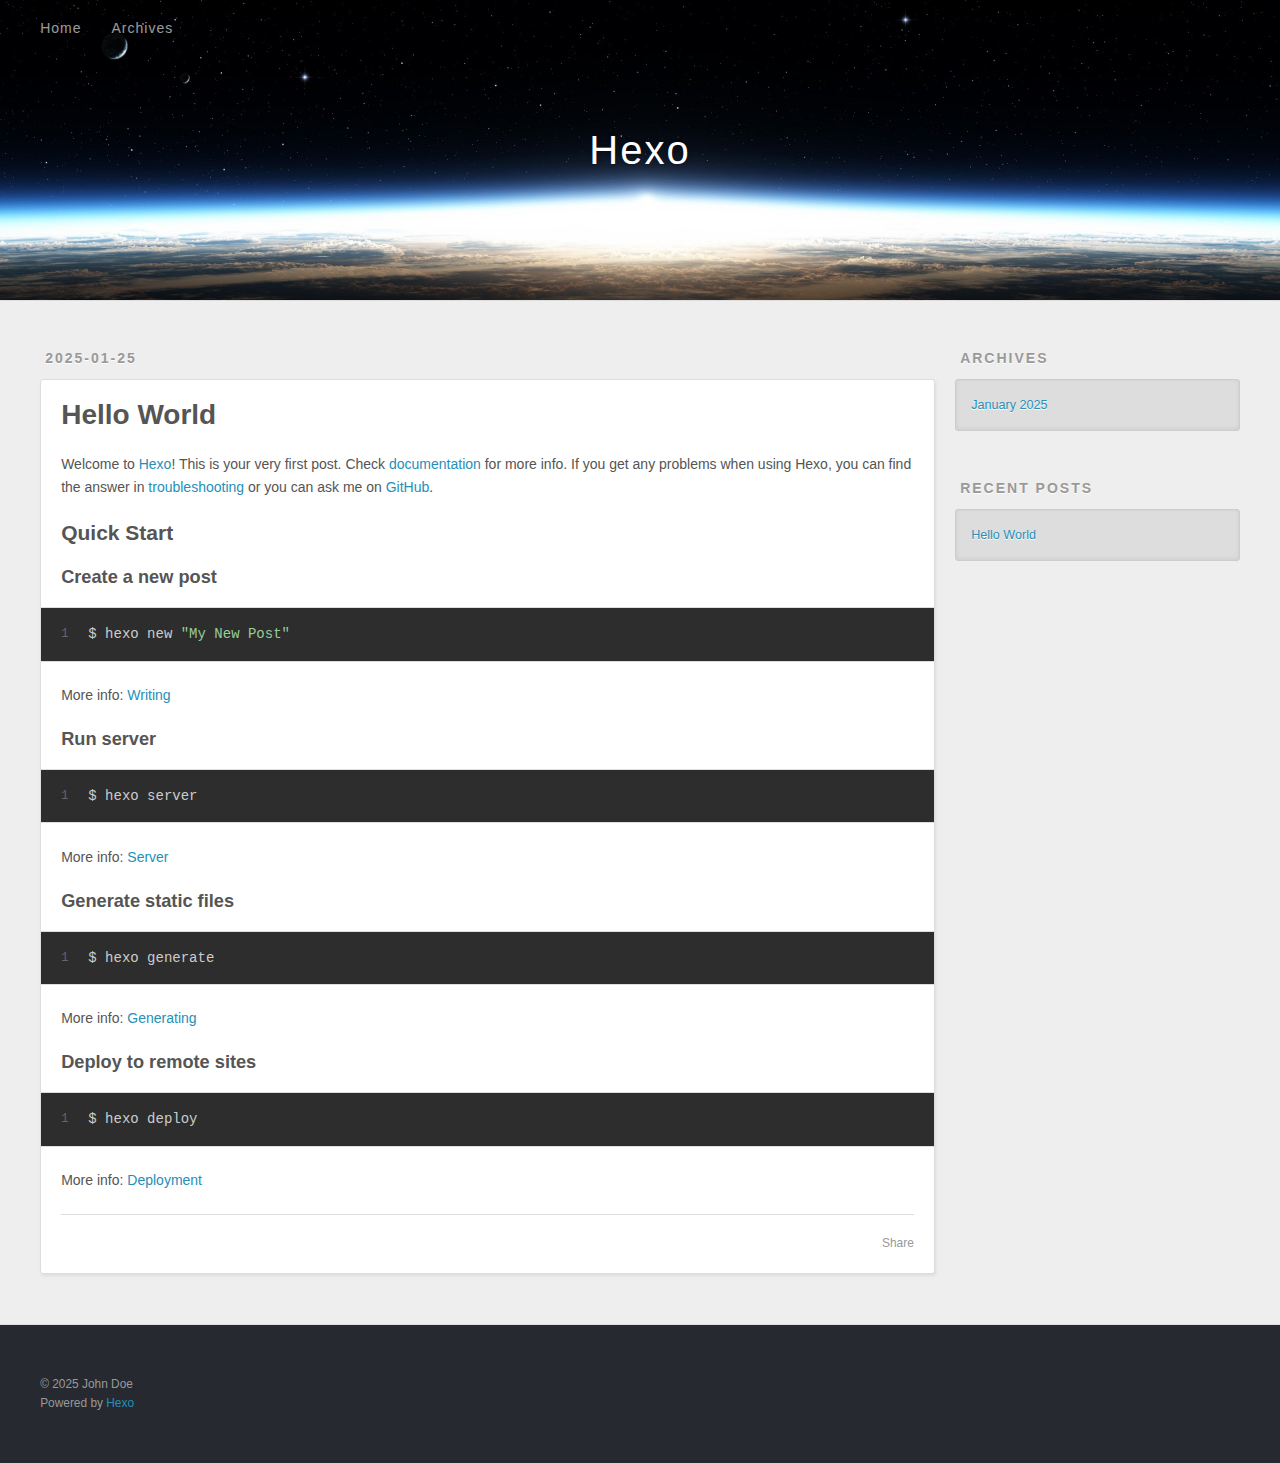
==== index.html @ b85d3a8d "Site updated: 2025-01-25 17:37:20" ====
<!DOCTYPE html>
<html>
<head>
  <meta charset="utf-8">
  
  
  <title>Hexo</title>
  <meta name="viewport" content="width=device-width, initial-scale=1, shrink-to-fit=no">
  <meta property="og:type" content="website">
<meta property="og:title" content="Hexo">
<meta property="og:url" content="http://example.com/index.html">
<meta property="og:site_name" content="Hexo">
<meta property="og:locale" content="en_US">
<meta property="article:author" content="John Doe">
<meta name="twitter:card" content="summary">
  
    <link rel="alternate" href="/atom.xml" title="Hexo" type="application/atom+xml">
  
  
    <link rel="shortcut icon" href="/favicon.png">
  
  
  
<link rel="stylesheet" href="/css/style.css">

  
    
<link rel="stylesheet" href="/fancybox/jquery.fancybox.min.css">

  
  
<meta name="generator" content="Hexo 7.3.0"></head>

<body>
  <div id="container">
    <div id="wrap">
      <header id="header">
  <div id="banner"></div>
  <div id="header-outer" class="outer">
    <div id="header-title" class="inner">
      <h1 id="logo-wrap">
        <a href="/" id="logo">Hexo</a>
      </h1>
      
    </div>
    <div id="header-inner" class="inner">
      <nav id="main-nav">
        <a id="main-nav-toggle" class="nav-icon"><span class="fa fa-bars"></span></a>
        
          <a class="main-nav-link" href="/">Home</a>
        
          <a class="main-nav-link" href="/archives">Archives</a>
        
      </nav>
      <nav id="sub-nav">
        
        
          <a class="nav-icon" href="/atom.xml" title="RSS Feed"><span class="fa fa-rss"></span></a>
        
        <a class="nav-icon nav-search-btn" title="Search"><span class="fa fa-search"></span></a>
      </nav>
      <div id="search-form-wrap">
        <form action="//google.com/search" method="get" accept-charset="UTF-8" class="search-form"><input type="search" name="q" class="search-form-input" placeholder="Search"><button type="submit" class="search-form-submit">&#xF002;</button><input type="hidden" name="sitesearch" value="http://example.com"></form>
      </div>
    </div>
  </div>
</header>

      <div class="outer">
        <section id="main">
  
    <article id="post-hello-world" class="h-entry article article-type-post" itemprop="blogPost" itemscope itemtype="https://schema.org/BlogPosting">
  <div class="article-meta">
    <a href="/2025/01/25/hello-world/" class="article-date">
  <time class="dt-published" datetime="2025-01-25T09:26:03.489Z" itemprop="datePublished">2025-01-25</time>
</a>
    
  </div>
  <div class="article-inner">
    
    
      <header class="article-header">
        
  
    <h1 itemprop="name">
      <a class="p-name article-title" href="/2025/01/25/hello-world/">Hello World</a>
    </h1>
  

      </header>
    
    <div class="e-content article-entry" itemprop="articleBody">
      
        <p>Welcome to <a target="_blank" rel="noopener" href="https://hexo.io/">Hexo</a>! This is your very first post. Check <a target="_blank" rel="noopener" href="https://hexo.io/docs/">documentation</a> for more info. If you get any problems when using Hexo, you can find the answer in <a target="_blank" rel="noopener" href="https://hexo.io/docs/troubleshooting.html">troubleshooting</a> or you can ask me on <a target="_blank" rel="noopener" href="https://github.com/hexojs/hexo/issues">GitHub</a>.</p>
<h2 id="Quick-Start"><a href="#Quick-Start" class="headerlink" title="Quick Start"></a>Quick Start</h2><h3 id="Create-a-new-post"><a href="#Create-a-new-post" class="headerlink" title="Create a new post"></a>Create a new post</h3><figure class="highlight bash"><table><tr><td class="gutter"><pre><span class="line">1</span><br></pre></td><td class="code"><pre><span class="line">$ hexo new <span class="string">&quot;My New Post&quot;</span></span><br></pre></td></tr></table></figure>

<p>More info: <a target="_blank" rel="noopener" href="https://hexo.io/docs/writing.html">Writing</a></p>
<h3 id="Run-server"><a href="#Run-server" class="headerlink" title="Run server"></a>Run server</h3><figure class="highlight bash"><table><tr><td class="gutter"><pre><span class="line">1</span><br></pre></td><td class="code"><pre><span class="line">$ hexo server</span><br></pre></td></tr></table></figure>

<p>More info: <a target="_blank" rel="noopener" href="https://hexo.io/docs/server.html">Server</a></p>
<h3 id="Generate-static-files"><a href="#Generate-static-files" class="headerlink" title="Generate static files"></a>Generate static files</h3><figure class="highlight bash"><table><tr><td class="gutter"><pre><span class="line">1</span><br></pre></td><td class="code"><pre><span class="line">$ hexo generate</span><br></pre></td></tr></table></figure>

<p>More info: <a target="_blank" rel="noopener" href="https://hexo.io/docs/generating.html">Generating</a></p>
<h3 id="Deploy-to-remote-sites"><a href="#Deploy-to-remote-sites" class="headerlink" title="Deploy to remote sites"></a>Deploy to remote sites</h3><figure class="highlight bash"><table><tr><td class="gutter"><pre><span class="line">1</span><br></pre></td><td class="code"><pre><span class="line">$ hexo deploy</span><br></pre></td></tr></table></figure>

<p>More info: <a target="_blank" rel="noopener" href="https://hexo.io/docs/one-command-deployment.html">Deployment</a></p>

      
    </div>
    <footer class="article-footer">
      <a data-url="http://example.com/2025/01/25/hello-world/" data-id="cm6bzyht40000igtt6a7l1m07" data-title="Hello World" class="article-share-link"><span class="fa fa-share">Share</span></a>
      
      
      
    </footer>
  </div>
  
</article>



  


</section>
        
          <aside id="sidebar">
  
    

  
    

  
    
  
    
  <div class="widget-wrap">
    <h3 class="widget-title">Archives</h3>
    <div class="widget">
      <ul class="archive-list"><li class="archive-list-item"><a class="archive-list-link" href="/archives/2025/01/">January 2025</a></li></ul>
    </div>
  </div>


  
    
  <div class="widget-wrap">
    <h3 class="widget-title">Recent Posts</h3>
    <div class="widget">
      <ul>
        
          <li>
            <a href="/2025/01/25/hello-world/">Hello World</a>
          </li>
        
      </ul>
    </div>
  </div>

  
</aside>
        
      </div>
      <footer id="footer">
  
  <div class="outer">
    <div id="footer-info" class="inner">
      
      &copy; 2025 John Doe<br>
      Powered by <a href="https://hexo.io/" target="_blank">Hexo</a>
    </div>
  </div>
</footer>

    </div>
    <nav id="mobile-nav">
  
    <a href="/" class="mobile-nav-link">Home</a>
  
    <a href="/archives" class="mobile-nav-link">Archives</a>
  
</nav>
    


<script src="/js/jquery-3.6.4.min.js"></script>



  
<script src="/fancybox/jquery.fancybox.min.js"></script>




<script src="/js/script.js"></script>





  </div>
</body>
</html>
---- css/style.css ----
body {
  width: 100%;
}
body:before,
body:after {
  content: "";
  display: table;
}
body:after {
  clear: both;
}
html,
body,
div,
span,
applet,
object,
iframe,
h1,
h2,
h3,
h4,
h5,
h6,
p,
blockquote,
pre,
a,
abbr,
acronym,
address,
big,
cite,
code,
del,
dfn,
em,
img,
ins,
kbd,
q,
s,
samp,
small,
strike,
strong,
sub,
sup,
tt,
var,
dl,
dt,
dd,
ol,
ul,
li,
fieldset,
form,
label,
legend,
table,
caption,
tbody,
tfoot,
thead,
tr,
th,
td {
  margin: 0;
  padding: 0;
  border: 0;
  outline: 0;
  font-weight: inherit;
  font-style: inherit;
  font-family: inherit;
  font-size: 100%;
  vertical-align: baseline;
}
body {
  line-height: 1;
  color: #000;
  background: #fff;
}
ol,
ul {
  list-style: none;
}
table {
  border-collapse: separate;
  border-spacing: 0;
  vertical-align: middle;
}
caption,
th,
td {
  text-align: left;
  font-weight: normal;
  vertical-align: middle;
}
a img {
  border: none;
}
input,
button {
  margin: 0;
  padding: 0;
}
input::-moz-focus-inner,
button::-moz-focus-inner {
  border: 0;
  padding: 0;
}
html,
body,
#container {
  height: 100%;
}
body {
  background: #eee;
  font: 14px -apple-system, BlinkMacSystemFont, "Segoe UI", "Roboto", "Oxygen", "Ubuntu", "Cantarell", "Fira Sans", "Droid Sans", "Helvetica Neue", sans-serif;
  -webkit-text-size-adjust: 100%;
}
.outer {
  max-width: 1220px;
  margin: 0 auto;
  padding: 0 20px;
}
.outer:before,
.outer:after {
  content: "";
  display: table;
}
.outer:after {
  clear: both;
}
.inner {
  display: inline;
  float: left;
  width: 98.33333333333333%;
  margin: 0 0.833333333333333%;
}
.left,
.alignleft {
  float: left;
}
.right,
.alignright {
  float: right;
}
.clear {
  clear: both;
}
#container {
  position: relative;
}
.mobile-nav-on {
  overflow: hidden;
}
#wrap {
  height: 100%;
  width: 100%;
  position: absolute;
  top: 0;
  left: 0;
  -webkit-transition: 0.2s ease-out;
  -moz-transition: 0.2s ease-out;
  -ms-transition: 0.2s ease-out;
  transition: 0.2s ease-out;
  z-index: 1;
  background: #eee;
}
.mobile-nav-on #wrap {
  left: 280px;
}
@media screen and (min-width: 768px) {
  #main {
    display: inline;
    float: left;
    width: 73.33333333333333%;
    margin: 0 0.833333333333333%;
  }
}
.article-date,
.article-category-link,
.archive-year,
.widget-title {
  text-decoration: none;
  text-transform: uppercase;
  letter-spacing: 2px;
  color: #999;
  margin-bottom: 1em;
  margin-left: 5px;
  line-height: 1em;
  text-shadow: 0 1px #fff;
  font-weight: bold;
}
.article-inner,
.archive-article-inner {
  background: #fff;
  -webkit-box-shadow: 1px 2px 3px #ddd;
  box-shadow: 1px 2px 3px #ddd;
  border: 1px solid #ddd;
  border-radius: 3px;
}
.article-entry h1,
.widget h1 {
  font-size: 2em;
}
.article-entry h2,
.widget h2 {
  font-size: 1.5em;
}
.article-entry h3,
.widget h3 {
  font-size: 1.3em;
}
.article-entry h4,
.widget h4 {
  font-size: 1.2em;
}
.article-entry h5,
.widget h5 {
  font-size: 1em;
}
.article-entry h6,
.widget h6 {
  font-size: 1em;
  color: #999;
}
.article-entry hr,
.widget hr {
  border: 1px dashed #ddd;
}
.article-entry strong,
.widget strong {
  font-weight: bold;
}
.article-entry em,
.widget em,
.article-entry cite,
.widget cite {
  font-style: italic;
}
.article-entry sup,
.widget sup,
.article-entry sub,
.widget sub {
  font-size: 0.75em;
  line-height: 0;
  position: relative;
  vertical-align: baseline;
}
.article-entry sup,
.widget sup {
  top: -0.5em;
}
.article-entry sub,
.widget sub {
  bottom: -0.2em;
}
.article-entry small,
.widget small {
  font-size: 0.85em;
}
.article-entry acronym,
.widget acronym,
.article-entry abbr,
.widget abbr {
  border-bottom: 1px dotted;
}
.article-entry ul,
.widget ul,
.article-entry ol,
.widget ol,
.article-entry dl,
.widget dl {
  margin: 0 20px;
  line-height: 1.6em;
}
.article-entry ul ul,
.widget ul ul,
.article-entry ol ul,
.widget ol ul,
.article-entry ul ol,
.widget ul ol,
.article-entry ol ol,
.widget ol ol {
  margin-top: 0;
  margin-bottom: 0;
}
.article-entry ul,
.widget ul {
  list-style: disc;
}
.article-entry ol,
.widget ol {
  list-style: decimal;
}
.article-entry dt,
.widget dt {
  font-weight: bold;
}
#header {
  height: 300px;
  position: relative;
  border-bottom: 1px solid #ddd;
}
#header:before,
#header:after {
  content: "";
  position: absolute;
  left: 0;
  right: 0;
  height: 40px;
}
#header:before {
  top: 0;
  background: -webkit-linear-gradient(rgba(0,0,0,0.2), transparent);
  background: -moz-linear-gradient(rgba(0,0,0,0.2), transparent);
  background: -ms-linear-gradient(rgba(0,0,0,0.2), transparent);
  background: linear-gradient(rgba(0,0,0,0.2), transparent);
}
#header:after {
  bottom: 0;
  background: -webkit-linear-gradient(transparent, rgba(0,0,0,0.2));
  background: -moz-linear-gradient(transparent, rgba(0,0,0,0.2));
  background: -ms-linear-gradient(transparent, rgba(0,0,0,0.2));
  background: linear-gradient(transparent, rgba(0,0,0,0.2));
}
#header-outer {
  height: 100%;
  position: relative;
}
#header-inner {
  position: relative;
  overflow: hidden;
}
#banner {
  position: absolute;
  top: 0;
  left: 0;
  width: 100%;
  height: 100%;
  background: url("images/banner.jpg") center #000;
  background-size: cover;
  z-index: -1;
}
#header-title {
  text-align: center;
  height: 40px;
  position: absolute;
  top: 50%;
  left: 0;
  margin-top: -20px;
}
#logo,
#subtitle {
  text-decoration: none;
  color: #fff;
  font-weight: 300;
  text-shadow: 0 1px 4px rgba(0,0,0,0.3);
}
#logo {
  font-size: 40px;
  line-height: 40px;
  letter-spacing: 2px;
}
#subtitle {
  font-size: 16px;
  line-height: 16px;
  letter-spacing: 1px;
}
#subtitle-wrap {
  margin-top: 16px;
}
#main-nav {
  float: left;
  margin-left: -15px;
}
.nav-icon,
.main-nav-link {
  float: left;
  color: #fff;
  opacity: 0.6;
  text-decoration: none;
  text-shadow: 0 1px rgba(0,0,0,0.2);
  -webkit-transition: opacity 0.2s;
  -moz-transition: opacity 0.2s;
  -ms-transition: opacity 0.2s;
  transition: opacity 0.2s;
  display: block;
  padding: 20px 15px;
}
.nav-icon:hover,
.main-nav-link:hover {
  opacity: 1;
}
.nav-icon {
  text-align: center;
  font-size: 14px;
  width: 14px;
  height: 14px;
  padding: 20px 15px;
  position: relative;
  cursor: pointer;
}
.main-nav-link {
  font-weight: 300;
  letter-spacing: 1px;
}
@media screen and (max-width: 479px) {
  .main-nav-link {
    display: none;
  }
}
#main-nav-toggle {
  display: none;
}
@media screen and (max-width: 479px) {
  #main-nav-toggle {
    display: block;
  }
}
#sub-nav {
  float: right;
  margin-right: -15px;
}
#search-form-wrap {
  position: absolute;
  top: 15px;
  width: 150px;
  height: 30px;
  right: -150px;
  opacity: 0;
  -webkit-transition: 0.2s ease-out;
  -moz-transition: 0.2s ease-out;
  -ms-transition: 0.2s ease-out;
  transition: 0.2s ease-out;
}
#search-form-wrap.on {
  opacity: 1;
  right: 0;
}
@media screen and (max-width: 479px) {
  #search-form-wrap {
    width: 100%;
    right: -100%;
  }
}
.search-form {
  position: absolute;
  top: 0;
  left: 0;
  right: 0;
  background: #fff;
  padding: 5px 15px;
  border-radius: 15px;
  -webkit-box-shadow: 0 0 10px rgba(0,0,0,0.3);
  box-shadow: 0 0 10px rgba(0,0,0,0.3);
}
.search-form-input {
  border: none;
  background: none;
  color: #555;
  width: 100%;
  font: 13px -apple-system, BlinkMacSystemFont, "Segoe UI", "Roboto", "Oxygen", "Ubuntu", "Cantarell", "Fira Sans", "Droid Sans", "Helvetica Neue", sans-serif;
  outline: none;
}
.search-form-input::-webkit-search-results-decoration,
.search-form-input::-webkit-search-cancel-button {
  -webkit-appearance: none;
}
.search-form-submit {
  position: absolute;
  top: 50%;
  right: 10px;
  margin-top: -7px;
  font: 13px ForkAwesome;
  border: none;
  background: none;
  color: #bbb;
  cursor: pointer;
}
.search-form-submit:hover,
.search-form-submit:focus {
  color: #777;
}
.article {
  margin: 50px 0;
}
.article-inner {
  overflow: hidden;
}
.article-meta:before,
.article-meta:after {
  content: "";
  display: table;
}
.article-meta:after {
  clear: both;
}
.article-date {
  float: left;
}
.article-category {
  float: left;
  line-height: 1em;
  color: #ccc;
  text-shadow: 0 1px #fff;
  margin-left: 8px;
}
.article-category:before {
  content: "\2022";
}
.article-category-link {
  margin: 0 12px 1em;
}
.article-header {
  padding: 20px 20px 0;
}
.article-title {
  text-decoration: none;
  font-size: 2em;
  font-weight: bold;
  color: #555;
  line-height: 1.1em;
  -webkit-transition: color 0.2s;
  -moz-transition: color 0.2s;
  -ms-transition: color 0.2s;
  transition: color 0.2s;
}
a.article-title:hover {
  color: #258fb8;
}
.article-entry {
  color: #555;
  padding: 0 20px;
}
.article-entry:before,
.article-entry:after {
  content: "";
  display: table;
}
.article-entry:after {
  clear: both;
}
.article-entry p,
.article-entry table {
  line-height: 1.6em;
  margin: 1.6em 0;
}
.article-entry h1,
.article-entry h2,
.article-entry h3,
.article-entry h4,
.article-entry h5,
.article-entry h6 {
  font-weight: bold;
}
.article-entry h1,
.article-entry h2,
.article-entry h3,
.article-entry h4,
.article-entry h5,
.article-entry h6 {
  line-height: 1.1em;
  margin: 1.1em 0;
}
.article-entry a {
  color: #258fb8;
  text-decoration: none;
}
.article-entry a:hover {
  text-decoration: underline;
}
.article-entry ul,
.article-entry ol,
.article-entry dl {
  margin-top: 1.6em;
  margin-bottom: 1.6em;
}
.article-entry img,
.article-entry video {
  max-width: 100%;
  height: auto;
  display: block;
  margin: auto;
}
.article-entry iframe {
  border: none;
}
.article-entry table {
  width: 100%;
  border-collapse: collapse;
  border-spacing: 0;
}
.article-entry th {
  font-weight: bold;
  border-bottom: 3px solid #ddd;
  padding-bottom: 0.5em;
}
.article-entry td {
  border-bottom: 1px solid #ddd;
  padding: 10px 0;
}
.article-entry blockquote {
  font-family: Georgia, "Times New Roman", serif;
  margin: 1.6em 20px;
  text-align: center;
}
.article-entry blockquote footer {
  font-size: 14px;
  margin: 1.6em 0;
  font-family: -apple-system, BlinkMacSystemFont, "Segoe UI", "Roboto", "Oxygen", "Ubuntu", "Cantarell", "Fira Sans", "Droid Sans", "Helvetica Neue", sans-serif;
}
.article-entry blockquote footer cite:before {
  content: "—";
  padding: 0 0.5em;
}
.article-entry .pullquote {
  text-align: left;
  width: 45%;
  margin: 0;
}
.article-entry .pullquote.left {
  margin-left: 0.5em;
  margin-right: 1em;
}
.article-entry .pullquote.right {
  margin-right: 0.5em;
  margin-left: 1em;
}
.article-entry .caption {
  color: #999;
  display: block;
  font-size: 0.9em;
  margin-top: 0.5em;
  position: relative;
  text-align: center;
}
.article-entry .video-container {
  position: relative;
  padding-top: 56.25%;
  height: 0;
  overflow: hidden;
}
.article-entry .video-container iframe,
.article-entry .video-container object,
.article-entry .video-container embed {
  position: absolute;
  top: 0;
  left: 0;
  width: 100%;
  height: 100%;
  margin-top: 0;
}
.article-more-link a {
  display: inline-block;
  line-height: 1em;
  padding: 6px 15px;
  border-radius: 15px;
  background: #eee;
  color: #999;
  text-shadow: 0 1px #fff;
  text-decoration: none;
}
.article-more-link a:hover {
  background: #258fb8;
  color: #fff;
  text-decoration: none;
  text-shadow: 0 1px #1e7293;
}
.article-footer {
  font-size: 0.85em;
  line-height: 1.6em;
  border-top: 1px solid #ddd;
  padding-top: 1.6em;
  margin: 0 20px 20px;
}
.article-footer:before,
.article-footer:after {
  content: "";
  display: table;
}
.article-footer:after {
  clear: both;
}
.article-footer a {
  color: #999;
  text-decoration: none;
}
.article-footer a:hover {
  color: #555;
}
.article-tag-list-item {
  float: left;
  margin-right: 10px;
}
.article-tag-list-link:before {
  content: "#";
}
.article-comment-link {
  float: right;
}
.article-comment-link:before {
  padding-right: 8px;
}
.article-share-link {
  cursor: pointer;
  float: right;
  margin-left: 20px;
}
.article-share-link:before {
  padding-right: 6px;
}
#article-nav {
  position: relative;
}
#article-nav:before,
#article-nav:after {
  content: "";
  display: table;
}
#article-nav:after {
  clear: both;
}
@media screen and (min-width: 768px) {
  #article-nav {
    margin: 50px 0;
  }
  #article-nav:before {
    width: 8px;
    height: 8px;
    position: absolute;
    top: 50%;
    left: 50%;
    margin-top: -4px;
    margin-left: -4px;
    content: "";
    border-radius: 50%;
    background: #ddd;
    -webkit-box-shadow: 0 1px 2px #fff;
    box-shadow: 0 1px 2px #fff;
  }
}
.article-nav-link-wrap {
  text-decoration: none;
  text-shadow: 0 1px #fff;
  color: #999;
  -webkit-box-sizing: border-box;
  -moz-box-sizing: border-box;
  box-sizing: border-box;
  margin-top: 50px;
  text-align: center;
  display: block;
}
.article-nav-link-wrap:hover {
  color: #555;
}
@media screen and (min-width: 768px) {
  .article-nav-link-wrap {
    width: 50%;
    margin-top: 0;
  }
}
@media screen and (min-width: 768px) {
  #article-nav-newer {
    float: left;
    text-align: right;
    padding-right: 20px;
  }
}
@media screen and (min-width: 768px) {
  #article-nav-older {
    float: right;
    text-align: left;
    padding-left: 20px;
  }
}
.article-nav-caption {
  text-transform: uppercase;
  letter-spacing: 2px;
  color: #ddd;
  line-height: 1em;
  font-weight: bold;
}
#article-nav-newer .article-nav-caption {
  margin-right: -2px;
}
.article-nav-title {
  font-size: 0.85em;
  line-height: 1.6em;
  margin-top: 0.5em;
}
.article-share-box {
  position: absolute;
  display: none;
  background: #fff;
  -webkit-box-shadow: 1px 2px 10px rgba(0,0,0,0.2);
  box-shadow: 1px 2px 10px rgba(0,0,0,0.2);
  border-radius: 3px;
  margin-left: -145px;
  overflow: hidden;
  z-index: 1;
}
.article-share-box.on {
  display: block;
}
.article-share-input {
  width: 100%;
  background: none;
  -webkit-box-sizing: border-box;
  -moz-box-sizing: border-box;
  box-sizing: border-box;
  font: 14px -apple-system, BlinkMacSystemFont, "Segoe UI", "Roboto", "Oxygen", "Ubuntu", "Cantarell", "Fira Sans", "Droid Sans", "Helvetica Neue", sans-serif;
  padding: 0 15px;
  color: #555;
  outline: none;
  border: 1px solid #ddd;
  border-radius: 3px 3px 0 0;
  height: 36px;
  line-height: 36px;
}
.article-share-links {
  background: #eee;
}
.article-share-links:before,
.article-share-links:after {
  content: "";
  display: table;
}
.article-share-links:after {
  clear: both;
}
.article-share-twitter,
.article-share-facebook,
.article-share-pinterest,
.article-share-linkedin {
  width: 50px;
  height: 36px;
  display: block;
  float: left;
  position: relative;
  color: #999;
  text-shadow: 0 1px #fff;
}
.article-share-twitter:before,
.article-share-facebook:before,
.article-share-pinterest:before,
.article-share-linkedin:before {
  font-size: 20px;
  width: 20px;
  height: 20px;
  position: absolute;
  top: 50%;
  left: 50%;
  margin-top: -10px;
  margin-left: -10px;
  text-align: center;
}
.article-share-twitter:hover,
.article-share-facebook:hover,
.article-share-pinterest:hover,
.article-share-linkedin:hover {
  color: #fff;
}
.article-share-twitter:hover {
  background: #00aced;
  text-shadow: 0 1px #008abe;
}
.article-share-facebook:hover {
  background: #3b5998;
  text-shadow: 0 1px #2f477a;
}
.article-share-pinterest:hover {
  background: #cb2027;
  text-shadow: 0 1px #a21a1f;
}
.article-share-linkedin:hover {
  background: #0077b5;
  text-shadow: 0 1px #005f91;
}
.article-gallery {
  background: #000;
  position: relative;
}
.article-gallery-photos {
  position: relative;
  overflow: hidden;
}
.article-gallery-img {
  display: none;
  max-width: 100%;
}
.article-gallery-img:first-child {
  display: block;
}
.article-gallery-img.loaded {
  position: absolute;
  display: block;
}
.article-gallery-img img {
  display: block;
  max-width: 100%;
  margin: 0 auto;
}
#comments {
  background: #fff;
  -webkit-box-shadow: 1px 2px 3px #ddd;
  box-shadow: 1px 2px 3px #ddd;
  padding: 20px;
  border: 1px solid #ddd;
  border-radius: 3px;
  margin: 50px 0;
}
#comments a {
  color: #258fb8;
}
.archives-wrap {
  margin: 50px 0;
}
.archives:before,
.archives:after {
  content: "";
  display: table;
}
.archives:after {
  clear: both;
}
.archive-year-wrap {
  margin-bottom: 1em;
}
.archives {
  -webkit-column-gap: 10px;
  -moz-column-gap: 10px;
  column-gap: 10px;
}
@media screen and (min-width: 480px) and (max-width: 767px) {
  .archives {
    -webkit-column-count: 2;
    -moz-column-count: 2;
    column-count: 2;
  }
}
@media screen and (min-width: 768px) {
  .archives {
    -webkit-column-count: 3;
    -moz-column-count: 3;
    column-count: 3;
  }
}
.archive-article {
  -webkit-column-break-inside: avoid;
  page-break-inside: avoid;
  overflow: hidden;
  break-inside: avoid-column;
}
.archive-article-inner {
  padding: 10px;
  margin-bottom: 15px;
}
.archive-article-title {
  text-decoration: none;
  font-weight: bold;
  color: #555;
  -webkit-transition: color 0.2s;
  -moz-transition: color 0.2s;
  -ms-transition: color 0.2s;
  transition: color 0.2s;
  line-height: 1.6em;
}
.archive-article-title:hover {
  color: #258fb8;
}
.archive-article-footer {
  margin-top: 1em;
}
.archive-article-date {
  color: #999;
  text-decoration: none;
  font-size: 0.85em;
  line-height: 1em;
  margin-bottom: 0.5em;
  display: block;
}
#page-nav {
  margin: 50px auto;
  background: #fff;
  -webkit-box-shadow: 1px 2px 3px #ddd;
  box-shadow: 1px 2px 3px #ddd;
  border: 1px solid #ddd;
  border-radius: 3px;
  text-align: center;
  color: #999;
  overflow: hidden;
}
#page-nav:before,
#page-nav:after {
  content: "";
  display: table;
}
#page-nav:after {
  clear: both;
}
#page-nav a,
#page-nav span {
  padding: 10px 20px;
  line-height: 1;
  height: 2ex;
}
#page-nav a {
  color: #999;
  text-decoration: none;
}
#page-nav a:hover {
  background: #999;
  color: #fff;
}
#page-nav .prev {
  float: left;
}
#page-nav .next {
  float: right;
}
#page-nav .page-number {
  display: inline-block;
}
@media screen and (max-width: 479px) {
  #page-nav .page-number {
    display: none;
  }
}
#page-nav .current {
  color: #555;
  font-weight: bold;
}
#page-nav .space {
  color: #ddd;
}
#footer {
  background: #262a30;
  padding: 50px 0;
  border-top: 1px solid #ddd;
  color: #999;
}
#footer a {
  color: #258fb8;
  text-decoration: none;
}
#footer a:hover {
  text-decoration: underline;
}
#footer-info {
  line-height: 1.6em;
  font-size: 0.85em;
}
.article-entry pre,
.article-entry .highlight {
  background: #2d2d2d;
  margin: 0 -20px;
  padding: 15px 20px;
  border-style: solid;
  border-color: #ddd;
  border-width: 1px 0;
  overflow: auto;
  color: #ccc;
  line-height: 22.400000000000002px;
}
.article-entry .highlight .gutter pre,
.article-entry .gist .gist-file .gist-data .line-numbers {
  color: #666;
  font-size: 0.85em;
}
.article-entry pre,
.article-entry code {
  font-family: "Source Code Pro", Consolas, Monaco, Menlo, Consolas, monospace;
}
.article-entry code {
  background: #eee;
  text-shadow: 0 1px #fff;
  padding: 0 0.3em;
}
.article-entry pre code {
  background: none;
  text-shadow: none;
  padding: 0;
}
.article-entry .highlight pre {
  border: none;
  margin: 0;
  padding: 0;
}
.article-entry .highlight table {
  margin: 0;
  width: auto;
}
.article-entry .highlight td {
  border: none;
  padding: 0;
}
.article-entry .highlight figcaption {
  font-size: 0.85em;
  color: #999;
  line-height: 1em;
  margin-bottom: 1em;
}
.article-entry .highlight figcaption:before,
.article-entry .highlight figcaption:after {
  content: "";
  display: table;
}
.article-entry .highlight figcaption:after {
  clear: both;
}
.article-entry .highlight figcaption a {
  float: right;
}
.article-entry .highlight .gutter {
  -moz-user-select: none;
  -ms-user-select: none;
  -webkit-user-select: none;
  -webkit-user-select: none;
  -moz-user-select: none;
  -ms-user-select: none;
  user-select: none;
}
.article-entry .highlight .gutter pre {
  text-align: right;
  padding-right: 20px;
}
.article-entry .highlight .line {
  height: 22.400000000000002px;
}
.article-entry .highlight .line.marked {
  background: #515151;
}
.article-entry .gist {
  margin: 0 -20px;
  border-style: solid;
  border-color: #ddd;
  border-width: 1px 0;
  background: #2d2d2d;
  padding: 15px 20px 15px 0;
}
.article-entry .gist .gist-file {
  border: none;
  font-family: "Source Code Pro", Consolas, Monaco, Menlo, Consolas, monospace;
  margin: 0;
}
.article-entry .gist .gist-file .gist-data {
  background: none;
  border: none;
}
.article-entry .gist .gist-file .gist-data .line-numbers {
  background: none;
  border: none;
  padding: 0 20px 0 0;
}
.article-entry .gist .gist-file .gist-data .line-data {
  padding: 0 !important;
}
.article-entry .gist .gist-file .highlight {
  margin: 0;
  padding: 0;
  border: none;
}
.article-entry .gist .gist-file .gist-meta {
  background: #2d2d2d;
  color: #999;
  font: 0.85em -apple-system, BlinkMacSystemFont, "Segoe UI", "Roboto", "Oxygen", "Ubuntu", "Cantarell", "Fira Sans", "Droid Sans", "Helvetica Neue", sans-serif;
  text-shadow: 0 0;
  padding: 0;
  margin-top: 1em;
  margin-left: 20px;
}
.article-entry .gist .gist-file .gist-meta a {
  color: #258fb8;
  font-weight: normal;
}
.article-entry .gist .gist-file .gist-meta a:hover {
  text-decoration: underline;
}
pre .comment,
pre .title {
  color: #999;
}
pre .variable,
pre .attribute,
pre .tag,
pre .regexp,
pre .ruby .constant,
pre .xml .tag .title,
pre .xml .pi,
pre .xml .doctype,
pre .html .doctype,
pre .css .id,
pre .css .class,
pre .css .pseudo {
  color: #f2777a;
}
pre .number,
pre .preprocessor,
pre .built_in,
pre .literal,
pre .params,
pre .constant {
  color: #f99157;
}
pre .class,
pre .ruby .class .title,
pre .css .rules .attribute {
  color: #9c9;
}
pre .string,
pre .value,
pre .inheritance,
pre .header,
pre .ruby .symbol,
pre .xml .cdata {
  color: #9c9;
}
pre .css .hexcolor {
  color: #6cc;
}
pre .function,
pre .python .decorator,
pre .python .title,
pre .ruby .function .title,
pre .ruby .title .keyword,
pre .perl .sub,
pre .javascript .title,
pre .coffeescript .title {
  color: #69c;
}
pre .keyword,
pre .javascript .function {
  color: #c9c;
}
@media screen and (max-width: 479px) {
  #mobile-nav {
    position: absolute;
    top: 0;
    left: 0;
    width: 280px;
    height: 100%;
    background: #191919;
    border-right: 1px solid #fff;
  }
}
@media screen and (max-width: 479px) {
  .mobile-nav-link {
    display: block;
    color: #999;
    text-decoration: none;
    padding: 15px 20px;
    font-weight: bold;
  }
  .mobile-nav-link:hover {
    color: #fff;
  }
}
@media screen and (min-width: 768px) {
  #sidebar {
    display: inline;
    float: left;
    width: 23.333333333333332%;
    margin: 0 0.833333333333333%;
  }
}
.widget-wrap {
  margin: 50px 0;
}
.widget {
  color: #777;
  text-shadow: 0 1px #fff;
  background: #ddd;
  -webkit-box-shadow: 0 -1px 4px #ccc inset;
  box-shadow: 0 -1px 4px #ccc inset;
  border: 1px solid #ccc;
  padding: 15px;
  border-radius: 3px;
}
.widget a {
  color: #258fb8;
  text-decoration: none;
}
.widget a:hover {
  text-decoration: underline;
}
.widget ul ul,
.widget ol ul,
.widget dl ul,
.widget ul ol,
.widget ol ol,
.widget dl ol,
.widget ul dl,
.widget ol dl,
.widget dl dl {
  margin-left: 15px;
  list-style: disc;
}
.widget {
  line-height: 1.6em;
  word-wrap: break-word;
  font-size: 0.9em;
}
.widget ul,
.widget ol {
  list-style: none;
  margin: 0;
}
.widget ul ul,
.widget ol ul,
.widget ul ol,
.widget ol ol {
  margin: 0 20px;
}
.widget ul ul,
.widget ol ul {
  list-style: disc;
}
.widget ul ol,
.widget ol ol {
  list-style: decimal;
}
.category-list-count,
.tag-list-count,
.archive-list-count {
  padding-left: 5px;
  color: #999;
  font-size: 0.85em;
}
.category-list-count:before,
.tag-list-count:before,
.archive-list-count:before {
  content: "(";
}
.category-list-count:after,
.tag-list-count:after,
.archive-list-count:after {
  content: ")";
}
.tagcloud a {
  margin-right: 5px;
  display: inline-block;
}
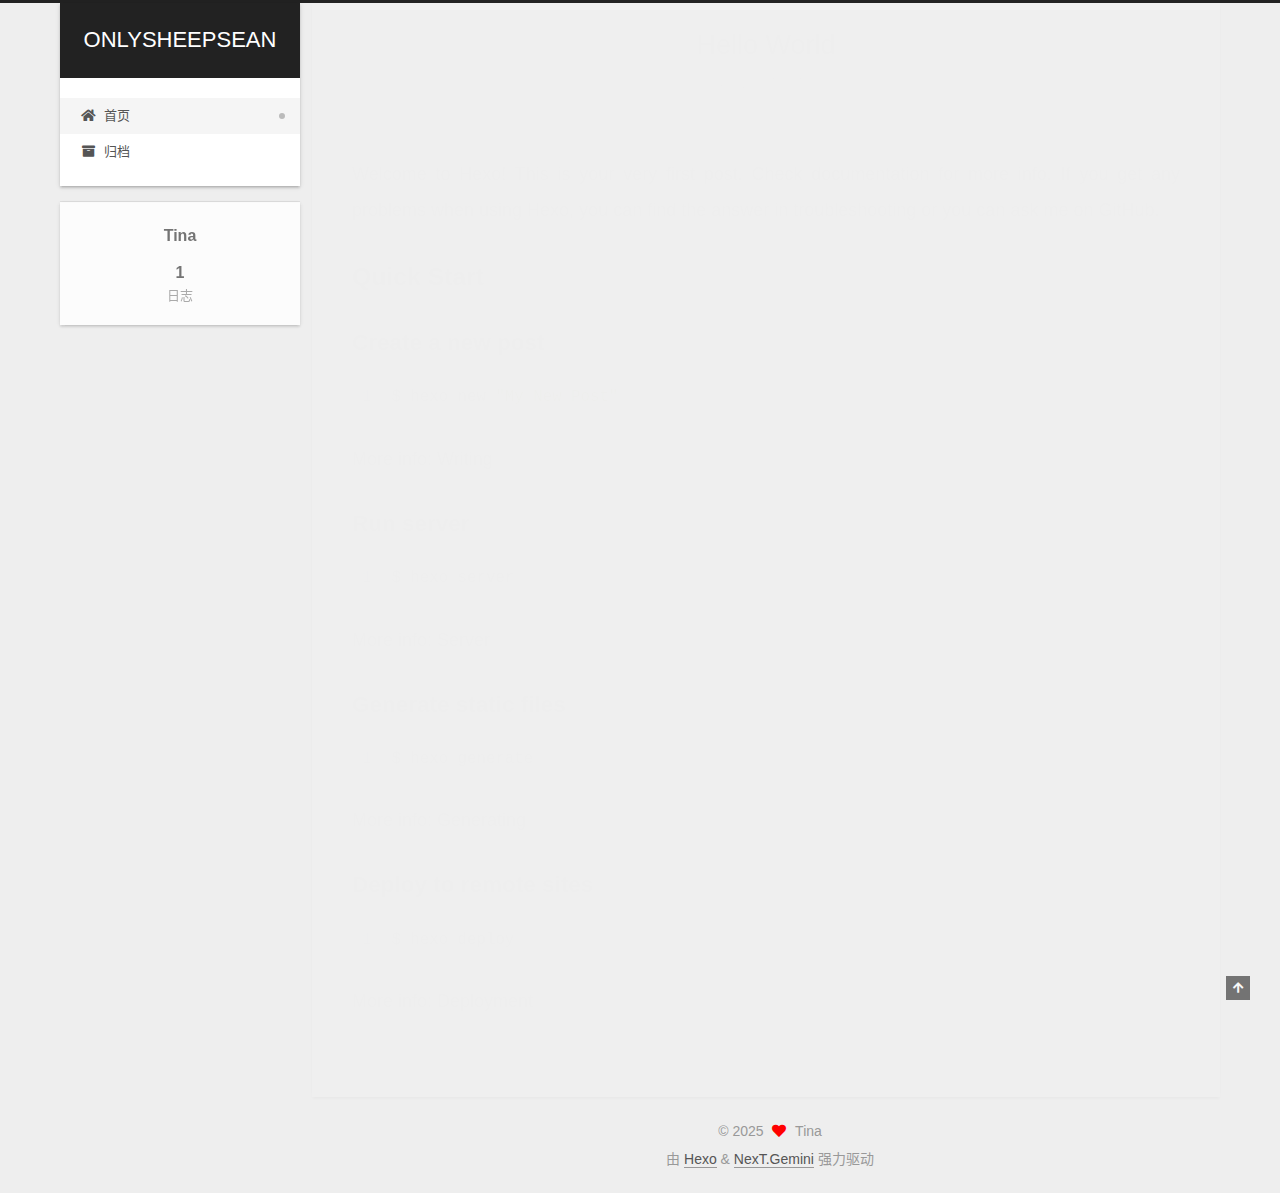
==== commit 7457c8c8: "Site updated: 2025-01-25 17:43:51" ====
--- a/index.html
+++ b/index.html
@@ -1,205 +1,369 @@
 <!DOCTYPE html>
-<html>
+<html lang="zh-CN">
 <head>
-  <meta charset="utf-8">
-  
-  
-  <title>Hexo</title>
-  <meta name="viewport" content="width=device-width, initial-scale=1, shrink-to-fit=no">
+  <meta charset="UTF-8">
+<meta name="viewport" content="width=device-width, initial-scale=1, maximum-scale=2">
+<meta name="theme-color" content="#222">
+<meta name="generator" content="Hexo 7.3.0">
+  <link rel="apple-touch-icon" sizes="180x180" href="/images/apple-touch-icon-next.png">
+  <link rel="icon" type="image/png" sizes="32x32" href="/images/favicon-32x32-next.png">
+  <link rel="icon" type="image/png" sizes="16x16" href="/images/favicon-16x16-next.png">
+  <link rel="mask-icon" href="/images/logo.svg" color="#222">
+
+<link rel="stylesheet" href="/css/main.css">
+
+
+<link rel="stylesheet" href="/lib/font-awesome/css/all.min.css">
+
+<script id="hexo-configurations">
+    var NexT = window.NexT || {};
+    var CONFIG = {"hostname":"example.com","root":"/","scheme":"Gemini","version":"7.8.0","exturl":false,"sidebar":{"position":"left","display":"post","padding":18,"offset":12,"onmobile":false},"copycode":{"enable":false,"show_result":false,"style":null},"back2top":{"enable":true,"sidebar":false,"scrollpercent":false},"bookmark":{"enable":false,"color":"#222","save":"auto"},"fancybox":false,"mediumzoom":false,"lazyload":false,"pangu":false,"comments":{"style":"tabs","active":null,"storage":true,"lazyload":false,"nav":null},"algolia":{"hits":{"per_page":10},"labels":{"input_placeholder":"Search for Posts","hits_empty":"We didn't find any results for the search: ${query}","hits_stats":"${hits} results found in ${time} ms"}},"localsearch":{"enable":false,"trigger":"auto","top_n_per_article":1,"unescape":false,"preload":false},"motion":{"enable":true,"async":false,"transition":{"post_block":"fadeIn","post_header":"slideDownIn","post_body":"slideDownIn","coll_header":"slideLeftIn","sidebar":"slideUpIn"}}};
+  </script>
+
   <meta property="og:type" content="website">
-<meta property="og:title" content="Hexo">
+<meta property="og:title" content="ONLYSHEEPSEAN">
 <meta property="og:url" content="http://example.com/index.html">
-<meta property="og:site_name" content="Hexo">
-<meta property="og:locale" content="en_US">
-<meta property="article:author" content="John Doe">
+<meta property="og:site_name" content="ONLYSHEEPSEAN">
+<meta property="og:locale" content="zh_CN">
+<meta property="article:author" content="Tina">
 <meta name="twitter:card" content="summary">
-  
-    <link rel="alternate" href="/atom.xml" title="Hexo" type="application/atom+xml">
-  
-  
-    <link rel="shortcut icon" href="/favicon.png">
-  
-  
-  
-<link rel="stylesheet" href="/css/style.css">
-
-  
-    
-<link rel="stylesheet" href="/fancybox/jquery.fancybox.min.css">
-
-  
-  
-<meta name="generator" content="Hexo 7.3.0"></head>
-
-<body>
-  <div id="container">
-    <div id="wrap">
-      <header id="header">
-  <div id="banner"></div>
-  <div id="header-outer" class="outer">
-    <div id="header-title" class="inner">
-      <h1 id="logo-wrap">
-        <a href="/" id="logo">Hexo</a>
-      </h1>
+
+<link rel="canonical" href="http://example.com/">
+
+
+<script id="page-configurations">
+  // https://hexo.io/docs/variables.html
+  CONFIG.page = {
+    sidebar: "",
+    isHome : true,
+    isPost : false,
+    lang   : 'zh-CN'
+  };
+</script>
+
+  <title>ONLYSHEEPSEAN</title>
+  
+
+
+
+
+
+
+  <noscript>
+  <style>
+  .use-motion .brand,
+  .use-motion .menu-item,
+  .sidebar-inner,
+  .use-motion .post-block,
+  .use-motion .pagination,
+  .use-motion .comments,
+  .use-motion .post-header,
+  .use-motion .post-body,
+  .use-motion .collection-header { opacity: initial; }
+
+  .use-motion .site-title,
+  .use-motion .site-subtitle {
+    opacity: initial;
+    top: initial;
+  }
+
+  .use-motion .logo-line-before i { left: initial; }
+  .use-motion .logo-line-after i { right: initial; }
+  </style>
+</noscript>
+
+</head>
+
+<body itemscope itemtype="http://schema.org/WebPage">
+  <div class="container use-motion">
+    <div class="headband"></div>
+
+    <header class="header" itemscope itemtype="http://schema.org/WPHeader">
+      <div class="header-inner"><div class="site-brand-container">
+  <div class="site-nav-toggle">
+    <div class="toggle" aria-label="切换导航栏">
+      <span class="toggle-line toggle-line-first"></span>
+      <span class="toggle-line toggle-line-middle"></span>
+      <span class="toggle-line toggle-line-last"></span>
+    </div>
+  </div>
+
+  <div class="site-meta">
+
+    <a href="/" class="brand" rel="start">
+      <span class="logo-line-before"><i></i></span>
+      <h1 class="site-title">ONLYSHEEPSEAN</h1>
+      <span class="logo-line-after"><i></i></span>
+    </a>
+  </div>
+
+  <div class="site-nav-right">
+    <div class="toggle popup-trigger">
+    </div>
+  </div>
+</div>
+
+
+
+
+<nav class="site-nav">
+  <ul id="menu" class="main-menu menu">
+        <li class="menu-item menu-item-home">
+
+    <a href="/" rel="section"><i class="fa fa-home fa-fw"></i>首页</a>
+
+  </li>
+        <li class="menu-item menu-item-archives">
+
+    <a href="/archives/" rel="section"><i class="fa fa-archive fa-fw"></i>归档</a>
+
+  </li>
+  </ul>
+</nav>
+
+
+
+
+</div>
+    </header>
+
+    
+  <div class="back-to-top">
+    <i class="fa fa-arrow-up"></i>
+    <span>0%</span>
+  </div>
+
+
+    <main class="main">
+      <div class="main-inner">
+        <div class="content-wrap">
+          
+
+          <div class="content index posts-expand">
+            
+      
+  
+  
+  <article itemscope itemtype="http://schema.org/Article" class="post-block" lang="zh-CN">
+    <link itemprop="mainEntityOfPage" href="http://example.com/2025/01/25/hello-world/">
+
+    <span hidden itemprop="author" itemscope itemtype="http://schema.org/Person">
+      <meta itemprop="image" content="/images/avatar.gif">
+      <meta itemprop="name" content="Tina">
+      <meta itemprop="description" content="">
+    </span>
+
+    <span hidden itemprop="publisher" itemscope itemtype="http://schema.org/Organization">
+      <meta itemprop="name" content="ONLYSHEEPSEAN">
+    </span>
+      <header class="post-header">
+        <h2 class="post-title" itemprop="name headline">
+          
+            <a href="/2025/01/25/hello-world/" class="post-title-link" itemprop="url">Hello World</a>
+        </h2>
+
+        <div class="post-meta">
+            <span class="post-meta-item">
+              <span class="post-meta-item-icon">
+                <i class="far fa-calendar"></i>
+              </span>
+              <span class="post-meta-item-text">发表于</span>
+
+              <time title="创建时间：2025-01-25 17:26:03" itemprop="dateCreated datePublished" datetime="2025-01-25T17:26:03+08:00">2025-01-25</time>
+            </span>
+
+          
+
+        </div>
+      </header>
+
+    
+    
+    
+    <div class="post-body" itemprop="articleBody">
+
+      
+          <p>Welcome to <a target="_blank" rel="noopener" href="https://hexo.io/">Hexo</a>! This is your very first post. Check <a target="_blank" rel="noopener" href="https://hexo.io/docs/">documentation</a> for more info. If you get any problems when using Hexo, you can find the answer in <a target="_blank" rel="noopener" href="https://hexo.io/docs/troubleshooting.html">troubleshooting</a> or you can ask me on <a target="_blank" rel="noopener" href="https://github.com/hexojs/hexo/issues">GitHub</a>.</p>
+<h2 id="Quick-Start"><a href="#Quick-Start" class="headerlink" title="Quick Start"></a>Quick Start</h2><h3 id="Create-a-new-post"><a href="#Create-a-new-post" class="headerlink" title="Create a new post"></a>Create a new post</h3><figure class="highlight bash"><table><tr><td class="gutter"><pre><span class="line">1</span><br></pre></td><td class="code"><pre><span class="line">$ hexo new <span class="string">&quot;My New Post&quot;</span></span><br></pre></td></tr></table></figure>
+
+<p>More info: <a target="_blank" rel="noopener" href="https://hexo.io/docs/writing.html">Writing</a></p>
+<h3 id="Run-server"><a href="#Run-server" class="headerlink" title="Run server"></a>Run server</h3><figure class="highlight bash"><table><tr><td class="gutter"><pre><span class="line">1</span><br></pre></td><td class="code"><pre><span class="line">$ hexo server</span><br></pre></td></tr></table></figure>
+
+<p>More info: <a target="_blank" rel="noopener" href="https://hexo.io/docs/server.html">Server</a></p>
+<h3 id="Generate-static-files"><a href="#Generate-static-files" class="headerlink" title="Generate static files"></a>Generate static files</h3><figure class="highlight bash"><table><tr><td class="gutter"><pre><span class="line">1</span><br></pre></td><td class="code"><pre><span class="line">$ hexo generate</span><br></pre></td></tr></table></figure>
+
+<p>More info: <a target="_blank" rel="noopener" href="https://hexo.io/docs/generating.html">Generating</a></p>
+<h3 id="Deploy-to-remote-sites"><a href="#Deploy-to-remote-sites" class="headerlink" title="Deploy to remote sites"></a>Deploy to remote sites</h3><figure class="highlight bash"><table><tr><td class="gutter"><pre><span class="line">1</span><br></pre></td><td class="code"><pre><span class="line">$ hexo deploy</span><br></pre></td></tr></table></figure>
+
+<p>More info: <a target="_blank" rel="noopener" href="https://hexo.io/docs/one-command-deployment.html">Deployment</a></p>
+
       
     </div>
-    <div id="header-inner" class="inner">
-      <nav id="main-nav">
-        <a id="main-nav-toggle" class="nav-icon"><span class="fa fa-bars"></span></a>
+
+    
+    
+    
+      <footer class="post-footer">
+        <div class="post-eof"></div>
+      </footer>
+  </article>
+  
+  
+  
+
+
+  
+
+
+
+          </div>
+          
+
+<script>
+  window.addEventListener('tabs:register', () => {
+    let { activeClass } = CONFIG.comments;
+    if (CONFIG.comments.storage) {
+      activeClass = localStorage.getItem('comments_active') || activeClass;
+    }
+    if (activeClass) {
+      let activeTab = document.querySelector(`a[href="#comment-${activeClass}"]`);
+      if (activeTab) {
+        activeTab.click();
+      }
+    }
+  });
+  if (CONFIG.comments.storage) {
+    window.addEventListener('tabs:click', event => {
+      if (!event.target.matches('.tabs-comment .tab-content .tab-pane')) return;
+      let commentClass = event.target.classList[1];
+      localStorage.setItem('comments_active', commentClass);
+    });
+  }
+</script>
+
+        </div>
+          
+  
+  <div class="toggle sidebar-toggle">
+    <span class="toggle-line toggle-line-first"></span>
+    <span class="toggle-line toggle-line-middle"></span>
+    <span class="toggle-line toggle-line-last"></span>
+  </div>
+
+  <aside class="sidebar">
+    <div class="sidebar-inner">
+
+      <ul class="sidebar-nav motion-element">
+        <li class="sidebar-nav-toc">
+          文章目录
+        </li>
+        <li class="sidebar-nav-overview">
+          站点概览
+        </li>
+      </ul>
+
+      <!--noindex-->
+      <div class="post-toc-wrap sidebar-panel">
+      </div>
+      <!--/noindex-->
+
+      <div class="site-overview-wrap sidebar-panel">
+        <div class="site-author motion-element" itemprop="author" itemscope itemtype="http://schema.org/Person">
+  <p class="site-author-name" itemprop="name">Tina</p>
+  <div class="site-description" itemprop="description"></div>
+</div>
+<div class="site-state-wrap motion-element">
+  <nav class="site-state">
+      <div class="site-state-item site-state-posts">
+          <a href="/archives/">
         
-          <a class="main-nav-link" href="/">Home</a>
+          <span class="site-state-item-count">1</span>
+          <span class="site-state-item-name">日志</span>
+        </a>
+      </div>
+  </nav>
+</div>
+
+
+
+      </div>
+
+    </div>
+  </aside>
+  <div id="sidebar-dimmer"></div>
+
+
+      </div>
+    </main>
+
+    <footer class="footer">
+      <div class="footer-inner">
         
-          <a class="main-nav-link" href="/archives">Archives</a>
+
         
-      </nav>
-      <nav id="sub-nav">
+
+<div class="copyright">
+  
+  &copy; 
+  <span itemprop="copyrightYear">2025</span>
+  <span class="with-love">
+    <i class="fa fa-heart"></i>
+  </span>
+  <span class="author" itemprop="copyrightHolder">Tina</span>
+</div>
+  <div class="powered-by">由 <a href="https://hexo.io/" class="theme-link" rel="noopener" target="_blank">Hexo</a> & <a href="https://theme-next.org/" class="theme-link" rel="noopener" target="_blank">NexT.Gemini</a> 强力驱动
+  </div>
+
         
-        
-          <a class="nav-icon" href="/atom.xml" title="RSS Feed"><span class="fa fa-rss"></span></a>
-        
-        <a class="nav-icon nav-search-btn" title="Search"><span class="fa fa-search"></span></a>
-      </nav>
-      <div id="search-form-wrap">
-        <form action="//google.com/search" method="get" accept-charset="UTF-8" class="search-form"><input type="search" name="q" class="search-form-input" placeholder="Search"><button type="submit" class="search-form-submit">&#xF002;</button><input type="hidden" name="sitesearch" value="http://example.com"></form>
-      </div>
-    </div>
-  </div>
-</header>
-
-      <div class="outer">
-        <section id="main">
-  
-    <article id="post-hello-world" class="h-entry article article-type-post" itemprop="blogPost" itemscope itemtype="https://schema.org/BlogPosting">
-  <div class="article-meta">
-    <a href="/2025/01/25/hello-world/" class="article-date">
-  <time class="dt-published" datetime="2025-01-25T09:26:03.489Z" itemprop="datePublished">2025-01-25</time>
-</a>
-    
-  </div>
-  <div class="article-inner">
-    
-    
-      <header class="article-header">
-        
-  
-    <h1 itemprop="name">
-      <a class="p-name article-title" href="/2025/01/25/hello-world/">Hello World</a>
-    </h1>
-  
-
-      </header>
-    
-    <div class="e-content article-entry" itemprop="articleBody">
-      
-        <p>Welcome to <a target="_blank" rel="noopener" href="https://hexo.io/">Hexo</a>! This is your very first post. Check <a target="_blank" rel="noopener" href="https://hexo.io/docs/">documentation</a> for more info. If you get any problems when using Hexo, you can find the answer in <a target="_blank" rel="noopener" href="https://hexo.io/docs/troubleshooting.html">troubleshooting</a> or you can ask me on <a target="_blank" rel="noopener" href="https://github.com/hexojs/hexo/issues">GitHub</a>.</p>
-<h2 id="Quick-Start"><a href="#Quick-Start" class="headerlink" title="Quick Start"></a>Quick Start</h2><h3 id="Create-a-new-post"><a href="#Create-a-new-post" class="headerlink" title="Create a new post"></a>Create a new post</h3><figure class="highlight bash"><table><tr><td class="gutter"><pre><span class="line">1</span><br></pre></td><td class="code"><pre><span class="line">$ hexo new <span class="string">&quot;My New Post&quot;</span></span><br></pre></td></tr></table></figure>
-
-<p>More info: <a target="_blank" rel="noopener" href="https://hexo.io/docs/writing.html">Writing</a></p>
-<h3 id="Run-server"><a href="#Run-server" class="headerlink" title="Run server"></a>Run server</h3><figure class="highlight bash"><table><tr><td class="gutter"><pre><span class="line">1</span><br></pre></td><td class="code"><pre><span class="line">$ hexo server</span><br></pre></td></tr></table></figure>
-
-<p>More info: <a target="_blank" rel="noopener" href="https://hexo.io/docs/server.html">Server</a></p>
-<h3 id="Generate-static-files"><a href="#Generate-static-files" class="headerlink" title="Generate static files"></a>Generate static files</h3><figure class="highlight bash"><table><tr><td class="gutter"><pre><span class="line">1</span><br></pre></td><td class="code"><pre><span class="line">$ hexo generate</span><br></pre></td></tr></table></figure>
-
-<p>More info: <a target="_blank" rel="noopener" href="https://hexo.io/docs/generating.html">Generating</a></p>
-<h3 id="Deploy-to-remote-sites"><a href="#Deploy-to-remote-sites" class="headerlink" title="Deploy to remote sites"></a>Deploy to remote sites</h3><figure class="highlight bash"><table><tr><td class="gutter"><pre><span class="line">1</span><br></pre></td><td class="code"><pre><span class="line">$ hexo deploy</span><br></pre></td></tr></table></figure>
-
-<p>More info: <a target="_blank" rel="noopener" href="https://hexo.io/docs/one-command-deployment.html">Deployment</a></p>
-
-      
-    </div>
-    <footer class="article-footer">
-      <a data-url="http://example.com/2025/01/25/hello-world/" data-id="cm6bzyht40000igtt6a7l1m07" data-title="Hello World" class="article-share-link"><span class="fa fa-share">Share</span></a>
-      
-      
-      
+
+
+
+
+
+
+
+
+      </div>
     </footer>
   </div>
-  
-</article>
-
-
-
-  
-
-
-</section>
-        
-          <aside id="sidebar">
-  
-    
-
-  
-    
-
-  
-    
-  
-    
-  <div class="widget-wrap">
-    <h3 class="widget-title">Archives</h3>
-    <div class="widget">
-      <ul class="archive-list"><li class="archive-list-item"><a class="archive-list-link" href="/archives/2025/01/">January 2025</a></li></ul>
-    </div>
-  </div>
-
-
-  
-    
-  <div class="widget-wrap">
-    <h3 class="widget-title">Recent Posts</h3>
-    <div class="widget">
-      <ul>
-        
-          <li>
-            <a href="/2025/01/25/hello-world/">Hello World</a>
-          </li>
-        
-      </ul>
-    </div>
-  </div>
-
-  
-</aside>
-        
-      </div>
-      <footer id="footer">
-  
-  <div class="outer">
-    <div id="footer-info" class="inner">
-      
-      &copy; 2025 John Doe<br>
-      Powered by <a href="https://hexo.io/" target="_blank">Hexo</a>
-    </div>
-  </div>
-</footer>
-
-    </div>
-    <nav id="mobile-nav">
-  
-    <a href="/" class="mobile-nav-link">Home</a>
-  
-    <a href="/archives" class="mobile-nav-link">Archives</a>
-  
-</nav>
-    
-
-
-<script src="/js/jquery-3.6.4.min.js"></script>
-
-
-
-  
-<script src="/fancybox/jquery.fancybox.min.js"></script>
-
-
-
-
-<script src="/js/script.js"></script>
-
-
-
-
-
-  </div>
+
+  
+  <script src="/lib/anime.min.js"></script>
+  <script src="/lib/velocity/velocity.min.js"></script>
+  <script src="/lib/velocity/velocity.ui.min.js"></script>
+
+<script src="/js/utils.js"></script>
+
+<script src="/js/motion.js"></script>
+
+
+<script src="/js/schemes/pisces.js"></script>
+
+
+<script src="/js/next-boot.js"></script>
+
+
+
+
+  
+
+
+
+
+
+
+
+
+
+
+
+
+
+
+
+  
+
+  
+
 </body>
-</html>+</html>
--- a/css/main.css
+++ b/css/main.css
@@ -0,0 +1,2565 @@
+:root {
+  --body-bg-color: #eee;
+  --content-bg-color: #fff;
+  --card-bg-color: #f5f5f5;
+  --text-color: #555;
+  --blockquote-color: #666;
+  --link-color: #555;
+  --link-hover-color: #222;
+  --brand-color: #fff;
+  --brand-hover-color: #fff;
+  --table-row-odd-bg-color: #f9f9f9;
+  --table-row-hover-bg-color: #f5f5f5;
+  --menu-item-bg-color: #f5f5f5;
+  --btn-default-bg: #fff;
+  --btn-default-color: #555;
+  --btn-default-border-color: #555;
+  --btn-default-hover-bg: #222;
+  --btn-default-hover-color: #fff;
+  --btn-default-hover-border-color: #222;
+}
+html {
+  line-height: 1.15; /* 1 */
+  -webkit-text-size-adjust: 100%; /* 2 */
+}
+body {
+  margin: 0;
+}
+main {
+  display: block;
+}
+h1 {
+  font-size: 2em;
+  margin: 0.67em 0;
+}
+hr {
+  box-sizing: content-box; /* 1 */
+  height: 0; /* 1 */
+  overflow: visible; /* 2 */
+}
+pre {
+  font-family: monospace, monospace; /* 1 */
+  font-size: 1em; /* 2 */
+}
+a {
+  background: transparent;
+}
+abbr[title] {
+  border-bottom: none; /* 1 */
+  text-decoration: underline; /* 2 */
+  text-decoration: underline dotted; /* 2 */
+}
+b,
+strong {
+  font-weight: bolder;
+}
+code,
+kbd,
+samp {
+  font-family: monospace, monospace; /* 1 */
+  font-size: 1em; /* 2 */
+}
+small {
+  font-size: 80%;
+}
+sub,
+sup {
+  font-size: 75%;
+  line-height: 0;
+  position: relative;
+  vertical-align: baseline;
+}
+sub {
+  bottom: -0.25em;
+}
+sup {
+  top: -0.5em;
+}
+img {
+  border-style: none;
+}
+button,
+input,
+optgroup,
+select,
+textarea {
+  font-family: inherit; /* 1 */
+  font-size: 100%; /* 1 */
+  line-height: 1.15; /* 1 */
+  margin: 0; /* 2 */
+}
+button,
+input {
+/* 1 */
+  overflow: visible;
+}
+button,
+select {
+/* 1 */
+  text-transform: none;
+}
+button,
+[type='button'],
+[type='reset'],
+[type='submit'] {
+  -webkit-appearance: button;
+}
+button::-moz-focus-inner,
+[type='button']::-moz-focus-inner,
+[type='reset']::-moz-focus-inner,
+[type='submit']::-moz-focus-inner {
+  border-style: none;
+  padding: 0;
+}
+button:-moz-focusring,
+[type='button']:-moz-focusring,
+[type='reset']:-moz-focusring,
+[type='submit']:-moz-focusring {
+  outline: 1px dotted ButtonText;
+}
+fieldset {
+  padding: 0.35em 0.75em 0.625em;
+}
+legend {
+  box-sizing: border-box; /* 1 */
+  color: inherit; /* 2 */
+  display: table; /* 1 */
+  max-width: 100%; /* 1 */
+  padding: 0; /* 3 */
+  white-space: normal; /* 1 */
+}
+progress {
+  vertical-align: baseline;
+}
+textarea {
+  overflow: auto;
+}
+[type='checkbox'],
+[type='radio'] {
+  box-sizing: border-box; /* 1 */
+  padding: 0; /* 2 */
+}
+[type='number']::-webkit-inner-spin-button,
+[type='number']::-webkit-outer-spin-button {
+  height: auto;
+}
+[type='search'] {
+  outline-offset: -2px; /* 2 */
+  -webkit-appearance: textfield; /* 1 */
+}
+[type='search']::-webkit-search-decoration {
+  -webkit-appearance: none;
+}
+::-webkit-file-upload-button {
+  font: inherit; /* 2 */
+  -webkit-appearance: button; /* 1 */
+}
+details {
+  display: block;
+}
+summary {
+  display: list-item;
+}
+template {
+  display: none;
+}
+[hidden] {
+  display: none;
+}
+::selection {
+  background: #262a30;
+  color: #eee;
+}
+html,
+body {
+  height: 100%;
+}
+body {
+  background: var(--body-bg-color);
+  color: var(--text-color);
+  font-family: 'Lato', "PingFang SC", "Microsoft YaHei", sans-serif;
+  font-size: 1em;
+  line-height: 2;
+}
+@media (max-width: 991px) {
+  body {
+    padding-left: 0 !important;
+    padding-right: 0 !important;
+  }
+}
+h1,
+h2,
+h3,
+h4,
+h5,
+h6 {
+  font-family: 'Lato', "PingFang SC", "Microsoft YaHei", sans-serif;
+  font-weight: bold;
+  line-height: 1.5;
+  margin: 20px 0 15px;
+}
+h1 {
+  font-size: 1.5em;
+}
+h2 {
+  font-size: 1.375em;
+}
+h3 {
+  font-size: 1.25em;
+}
+h4 {
+  font-size: 1.125em;
+}
+h5 {
+  font-size: 1em;
+}
+h6 {
+  font-size: 0.875em;
+}
+p {
+  margin: 0 0 20px 0;
+}
+a,
+span.exturl {
+  border-bottom: 1px solid #999;
+  color: var(--link-color);
+  outline: 0;
+  text-decoration: none;
+  overflow-wrap: break-word;
+  word-wrap: break-word;
+  cursor: pointer;
+}
+a:hover,
+span.exturl:hover {
+  border-bottom-color: var(--link-hover-color);
+  color: var(--link-hover-color);
+}
+iframe,
+img,
+video {
+  display: block;
+  margin-left: auto;
+  margin-right: auto;
+  max-width: 100%;
+}
+hr {
+  background-image: repeating-linear-gradient(-45deg, #ddd, #ddd 4px, transparent 4px, transparent 8px);
+  border: 0;
+  height: 3px;
+  margin: 40px 0;
+}
+blockquote {
+  border-left: 4px solid #ddd;
+  color: var(--blockquote-color);
+  margin: 0;
+  padding: 0 15px;
+}
+blockquote cite::before {
+  content: '-';
+  padding: 0 5px;
+}
+dt {
+  font-weight: bold;
+}
+dd {
+  margin: 0;
+  padding: 0;
+}
+kbd {
+  background-color: #f5f5f5;
+  background-image: linear-gradient(#eee, #fff, #eee);
+  border: 1px solid #ccc;
+  border-radius: 0.2em;
+  box-shadow: 0.1em 0.1em 0.2em rgba(0,0,0,0.1);
+  color: #555;
+  font-family: inherit;
+  padding: 0.1em 0.3em;
+  white-space: nowrap;
+}
+.table-container {
+  overflow: auto;
+}
+table {
+  border-collapse: collapse;
+  border-spacing: 0;
+  font-size: 0.875em;
+  margin: 0 0 20px 0;
+  width: 100%;
+}
+tbody tr:nth-of-type(odd) {
+  background: var(--table-row-odd-bg-color);
+}
+tbody tr:hover {
+  background: var(--table-row-hover-bg-color);
+}
+caption,
+th,
+td {
+  font-weight: normal;
+  padding: 8px;
+  vertical-align: middle;
+}
+th,
+td {
+  border: 1px solid #ddd;
+  border-bottom: 3px solid #ddd;
+}
+th {
+  font-weight: 700;
+  padding-bottom: 10px;
+}
+td {
+  border-bottom-width: 1px;
+}
+.btn {
+  background: var(--btn-default-bg);
+  border: 2px solid var(--btn-default-border-color);
+  border-radius: 2px;
+  color: var(--btn-default-color);
+  display: inline-block;
+  font-size: 0.875em;
+  line-height: 2;
+  padding: 0 20px;
+  text-decoration: none;
+  transition-property: background-color;
+  transition-delay: 0s;
+  transition-duration: 0.2s;
+  transition-timing-function: ease-in-out;
+}
+.btn:hover {
+  background: var(--btn-default-hover-bg);
+  border-color: var(--btn-default-hover-border-color);
+  color: var(--btn-default-hover-color);
+}
+.btn + .btn {
+  margin: 0 0 8px 8px;
+}
+.btn .fa-fw {
+  text-align: left;
+  width: 1.285714285714286em;
+}
+.toggle {
+  line-height: 0;
+}
+.toggle .toggle-line {
+  background: #fff;
+  display: inline-block;
+  height: 2px;
+  left: 0;
+  position: relative;
+  top: 0;
+  transition: all 0.4s;
+  vertical-align: top;
+  width: 100%;
+}
+.toggle .toggle-line:not(:first-child) {
+  margin-top: 3px;
+}
+.toggle.toggle-arrow .toggle-line-first {
+  left: 50%;
+  top: 2px;
+  transform: rotate(45deg);
+  width: 50%;
+}
+.toggle.toggle-arrow .toggle-line-middle {
+  left: 2px;
+  width: 90%;
+}
+.toggle.toggle-arrow .toggle-line-last {
+  left: 50%;
+  top: -2px;
+  transform: rotate(-45deg);
+  width: 50%;
+}
+.toggle.toggle-close .toggle-line-first {
+  transform: rotate(-45deg);
+  top: 5px;
+}
+.toggle.toggle-close .toggle-line-middle {
+  opacity: 0;
+}
+.toggle.toggle-close .toggle-line-last {
+  transform: rotate(45deg);
+  top: -5px;
+}
+.highlight,
+pre {
+  background: #f7f7f7;
+  color: #4d4d4c;
+  line-height: 1.6;
+  margin: 0 auto 20px;
+}
+pre,
+code {
+  font-family: consolas, Menlo, monospace, "PingFang SC", "Microsoft YaHei";
+}
+code {
+  background: #eee;
+  border-radius: 3px;
+  color: #555;
+  padding: 2px 4px;
+  overflow-wrap: break-word;
+  word-wrap: break-word;
+}
+.highlight *::selection {
+  background: #d6d6d6;
+}
+.highlight pre {
+  border: 0;
+  margin: 0;
+  padding: 10px 0;
+}
+.highlight table {
+  border: 0;
+  margin: 0;
+  width: auto;
+}
+.highlight td {
+  border: 0;
+  padding: 0;
+}
+.highlight figcaption {
+  background: #eff2f3;
+  color: #4d4d4c;
+  display: flex;
+  font-size: 0.875em;
+  justify-content: space-between;
+  line-height: 1.2;
+  padding: 0.5em;
+}
+.highlight figcaption a {
+  color: #4d4d4c;
+}
+.highlight figcaption a:hover {
+  border-bottom-color: #4d4d4c;
+}
+.highlight .gutter {
+  -moz-user-select: none;
+  -ms-user-select: none;
+  -webkit-user-select: none;
+  user-select: none;
+}
+.highlight .gutter pre {
+  background: #eff2f3;
+  color: #869194;
+  padding-left: 10px;
+  padding-right: 10px;
+  text-align: right;
+}
+.highlight .code pre {
+  background: #f7f7f7;
+  padding-left: 10px;
+  width: 100%;
+}
+.gist table {
+  width: auto;
+}
+.gist table td {
+  border: 0;
+}
+pre {
+  overflow: auto;
+  padding: 10px;
+}
+pre code {
+  background: none;
+  color: #4d4d4c;
+  font-size: 0.875em;
+  padding: 0;
+  text-shadow: none;
+}
+pre .deletion {
+  background: #fdd;
+}
+pre .addition {
+  background: #dfd;
+}
+pre .meta {
+  color: #eab700;
+  -moz-user-select: none;
+  -ms-user-select: none;
+  -webkit-user-select: none;
+  user-select: none;
+}
+pre .comment {
+  color: #8e908c;
+}
+pre .variable,
+pre .attribute,
+pre .tag,
+pre .name,
+pre .regexp,
+pre .ruby .constant,
+pre .xml .tag .title,
+pre .xml .pi,
+pre .xml .doctype,
+pre .html .doctype,
+pre .css .id,
+pre .css .class,
+pre .css .pseudo {
+  color: #c82829;
+}
+pre .number,
+pre .preprocessor,
+pre .built_in,
+pre .builtin-name,
+pre .literal,
+pre .params,
+pre .constant,
+pre .command {
+  color: #f5871f;
+}
+pre .ruby .class .title,
+pre .css .rules .attribute,
+pre .string,
+pre .symbol,
+pre .value,
+pre .inheritance,
+pre .header,
+pre .ruby .symbol,
+pre .xml .cdata,
+pre .special,
+pre .formula {
+  color: #718c00;
+}
+pre .title,
+pre .css .hexcolor {
+  color: #3e999f;
+}
+pre .function,
+pre .python .decorator,
+pre .python .title,
+pre .ruby .function .title,
+pre .ruby .title .keyword,
+pre .perl .sub,
+pre .javascript .title,
+pre .coffeescript .title {
+  color: #4271ae;
+}
+pre .keyword,
+pre .javascript .function {
+  color: #8959a8;
+}
+.blockquote-center {
+  border-left: none;
+  margin: 40px 0;
+  padding: 0;
+  position: relative;
+  text-align: center;
+}
+.blockquote-center .fa {
+  display: block;
+  opacity: 0.6;
+  position: absolute;
+  width: 100%;
+}
+.blockquote-center .fa-quote-left {
+  border-top: 1px solid #ccc;
+  text-align: left;
+  top: -20px;
+}
+.blockquote-center .fa-quote-right {
+  border-bottom: 1px solid #ccc;
+  text-align: right;
+  bottom: -20px;
+}
+.blockquote-center p,
+.blockquote-center div {
+  text-align: center;
+}
+.post-body .group-picture img {
+  margin: 0 auto;
+  padding: 0 3px;
+}
+.group-picture-row {
+  margin-bottom: 6px;
+  overflow: hidden;
+}
+.group-picture-column {
+  float: left;
+  margin-bottom: 10px;
+}
+.post-body .label {
+  color: #555;
+  display: inline;
+  padding: 0 2px;
+}
+.post-body .label.default {
+  background: #f0f0f0;
+}
+.post-body .label.primary {
+  background: #efe6f7;
+}
+.post-body .label.info {
+  background: #e5f2f8;
+}
+.post-body .label.success {
+  background: #e7f4e9;
+}
+.post-body .label.warning {
+  background: #fcf6e1;
+}
+.post-body .label.danger {
+  background: #fae8eb;
+}
+.post-body .tabs {
+  margin-bottom: 20px;
+}
+.post-body .tabs,
+.tabs-comment {
+  display: block;
+  padding-top: 10px;
+  position: relative;
+}
+.post-body .tabs ul.nav-tabs,
+.tabs-comment ul.nav-tabs {
+  display: flex;
+  flex-wrap: wrap;
+  margin: 0;
+  margin-bottom: -1px;
+  padding: 0;
+}
+@media (max-width: 413px) {
+  .post-body .tabs ul.nav-tabs,
+  .tabs-comment ul.nav-tabs {
+    display: block;
+    margin-bottom: 5px;
+  }
+}
+.post-body .tabs ul.nav-tabs li.tab,
+.tabs-comment ul.nav-tabs li.tab {
+  border-bottom: 1px solid #ddd;
+  border-left: 1px solid transparent;
+  border-right: 1px solid transparent;
+  border-top: 3px solid transparent;
+  flex-grow: 1;
+  list-style-type: none;
+  border-radius: 0 0 0 0;
+}
+@media (max-width: 413px) {
+  .post-body .tabs ul.nav-tabs li.tab,
+  .tabs-comment ul.nav-tabs li.tab {
+    border-bottom: 1px solid transparent;
+    border-left: 3px solid transparent;
+    border-right: 1px solid transparent;
+    border-top: 1px solid transparent;
+  }
+}
+@media (max-width: 413px) {
+  .post-body .tabs ul.nav-tabs li.tab,
+  .tabs-comment ul.nav-tabs li.tab {
+    border-radius: 0;
+  }
+}
+.post-body .tabs ul.nav-tabs li.tab a,
+.tabs-comment ul.nav-tabs li.tab a {
+  border-bottom: initial;
+  display: block;
+  line-height: 1.8;
+  outline: 0;
+  padding: 0.25em 0.75em;
+  text-align: center;
+  transition-delay: 0s;
+  transition-duration: 0.2s;
+  transition-timing-function: ease-out;
+}
+.post-body .tabs ul.nav-tabs li.tab a i,
+.tabs-comment ul.nav-tabs li.tab a i {
+  width: 1.285714285714286em;
+}
+.post-body .tabs ul.nav-tabs li.tab.active,
+.tabs-comment ul.nav-tabs li.tab.active {
+  border-bottom: 1px solid transparent;
+  border-left: 1px solid #ddd;
+  border-right: 1px solid #ddd;
+  border-top: 3px solid #fc6423;
+}
+@media (max-width: 413px) {
+  .post-body .tabs ul.nav-tabs li.tab.active,
+  .tabs-comment ul.nav-tabs li.tab.active {
+    border-bottom: 1px solid #ddd;
+    border-left: 3px solid #fc6423;
+    border-right: 1px solid #ddd;
+    border-top: 1px solid #ddd;
+  }
+}
+.post-body .tabs ul.nav-tabs li.tab.active a,
+.tabs-comment ul.nav-tabs li.tab.active a {
+  color: var(--link-color);
+  cursor: default;
+}
+.post-body .tabs .tab-content .tab-pane,
+.tabs-comment .tab-content .tab-pane {
+  border: 1px solid #ddd;
+  border-top: 0;
+  padding: 20px 20px 0 20px;
+  border-radius: 0;
+}
+.post-body .tabs .tab-content .tab-pane:not(.active),
+.tabs-comment .tab-content .tab-pane:not(.active) {
+  display: none;
+}
+.post-body .tabs .tab-content .tab-pane.active,
+.tabs-comment .tab-content .tab-pane.active {
+  display: block;
+}
+.post-body .tabs .tab-content .tab-pane.active:nth-of-type(1),
+.tabs-comment .tab-content .tab-pane.active:nth-of-type(1) {
+  border-radius: 0 0 0 0;
+}
+@media (max-width: 413px) {
+  .post-body .tabs .tab-content .tab-pane.active:nth-of-type(1),
+  .tabs-comment .tab-content .tab-pane.active:nth-of-type(1) {
+    border-radius: 0;
+  }
+}
+.post-body .note {
+  border-radius: 3px;
+  margin-bottom: 20px;
+  padding: 1em;
+  position: relative;
+  border: 1px solid #eee;
+  border-left-width: 5px;
+}
+.post-body .note h2,
+.post-body .note h3,
+.post-body .note h4,
+.post-body .note h5,
+.post-body .note h6 {
+  margin-top: 0;
+  border-bottom: initial;
+  margin-bottom: 0;
+  padding-top: 0;
+}
+.post-body .note p:first-child,
+.post-body .note ul:first-child,
+.post-body .note ol:first-child,
+.post-body .note table:first-child,
+.post-body .note pre:first-child,
+.post-body .note blockquote:first-child,
+.post-body .note img:first-child {
+  margin-top: 0;
+}
+.post-body .note p:last-child,
+.post-body .note ul:last-child,
+.post-body .note ol:last-child,
+.post-body .note table:last-child,
+.post-body .note pre:last-child,
+.post-body .note blockquote:last-child,
+.post-body .note img:last-child {
+  margin-bottom: 0;
+}
+.post-body .note.default {
+  border-left-color: #777;
+}
+.post-body .note.default h2,
+.post-body .note.default h3,
+.post-body .note.default h4,
+.post-body .note.default h5,
+.post-body .note.default h6 {
+  color: #777;
+}
+.post-body .note.primary {
+  border-left-color: #6f42c1;
+}
+.post-body .note.primary h2,
+.post-body .note.primary h3,
+.post-body .note.primary h4,
+.post-body .note.primary h5,
+.post-body .note.primary h6 {
+  color: #6f42c1;
+}
+.post-body .note.info {
+  border-left-color: #428bca;
+}
+.post-body .note.info h2,
+.post-body .note.info h3,
+.post-body .note.info h4,
+.post-body .note.info h5,
+.post-body .note.info h6 {
+  color: #428bca;
+}
+.post-body .note.success {
+  border-left-color: #5cb85c;
+}
+.post-body .note.success h2,
+.post-body .note.success h3,
+.post-body .note.success h4,
+.post-body .note.success h5,
+.post-body .note.success h6 {
+  color: #5cb85c;
+}
+.post-body .note.warning {
+  border-left-color: #f0ad4e;
+}
+.post-body .note.warning h2,
+.post-body .note.warning h3,
+.post-body .note.warning h4,
+.post-body .note.warning h5,
+.post-body .note.warning h6 {
+  color: #f0ad4e;
+}
+.post-body .note.danger {
+  border-left-color: #d9534f;
+}
+.post-body .note.danger h2,
+.post-body .note.danger h3,
+.post-body .note.danger h4,
+.post-body .note.danger h5,
+.post-body .note.danger h6 {
+  color: #d9534f;
+}
+.pagination .prev,
+.pagination .next,
+.pagination .page-number,
+.pagination .space {
+  display: inline-block;
+  margin: 0 10px;
+  padding: 0 11px;
+  position: relative;
+  top: -1px;
+}
+@media (max-width: 767px) {
+  .pagination .prev,
+  .pagination .next,
+  .pagination .page-number,
+  .pagination .space {
+    margin: 0 5px;
+  }
+}
+.pagination {
+  border-top: 1px solid #eee;
+  margin: 120px 0 0;
+  text-align: center;
+}
+.pagination .prev,
+.pagination .next,
+.pagination .page-number {
+  border-bottom: 0;
+  border-top: 1px solid #eee;
+  transition-property: border-color;
+  transition-delay: 0s;
+  transition-duration: 0.2s;
+  transition-timing-function: ease-in-out;
+}
+.pagination .prev:hover,
+.pagination .next:hover,
+.pagination .page-number:hover {
+  border-top-color: #222;
+}
+.pagination .space {
+  margin: 0;
+  padding: 0;
+}
+.pagination .prev {
+  margin-left: 0;
+}
+.pagination .next {
+  margin-right: 0;
+}
+.pagination .page-number.current {
+  background: #ccc;
+  border-top-color: #ccc;
+  color: #fff;
+}
+@media (max-width: 767px) {
+  .pagination {
+    border-top: none;
+  }
+  .pagination .prev,
+  .pagination .next,
+  .pagination .page-number {
+    border-bottom: 1px solid #eee;
+    border-top: 0;
+    margin-bottom: 10px;
+    padding: 0 10px;
+  }
+  .pagination .prev:hover,
+  .pagination .next:hover,
+  .pagination .page-number:hover {
+    border-bottom-color: #222;
+  }
+}
+.comments {
+  margin-top: 60px;
+  overflow: hidden;
+}
+.comment-button-group {
+  display: flex;
+  flex-wrap: wrap-reverse;
+  justify-content: center;
+  margin: 1em 0;
+}
+.comment-button-group .comment-button {
+  margin: 0.1em 0.2em;
+}
+.comment-button-group .comment-button.active {
+  background: var(--btn-default-hover-bg);
+  border-color: var(--btn-default-hover-border-color);
+  color: var(--btn-default-hover-color);
+}
+.comment-position {
+  display: none;
+}
+.comment-position.active {
+  display: block;
+}
+.tabs-comment {
+  background: var(--content-bg-color);
+  margin-top: 4em;
+  padding-top: 0;
+}
+.tabs-comment .comments {
+  border: 0;
+  box-shadow: none;
+  margin-top: 0;
+  padding-top: 0;
+}
+.container {
+  min-height: 100%;
+  position: relative;
+}
+.main-inner {
+  margin: 0 auto;
+  width: calc(100% - 20px);
+}
+@media (min-width: 1200px) {
+  .main-inner {
+    width: 1160px;
+  }
+}
+@media (min-width: 1600px) {
+  .main-inner {
+    width: 73%;
+  }
+}
+@media (max-width: 767px) {
+  .content-wrap {
+    padding: 0 20px;
+  }
+}
+.header {
+  background: transparent;
+}
+.header-inner {
+  margin: 0 auto;
+  width: calc(100% - 20px);
+}
+@media (min-width: 1200px) {
+  .header-inner {
+    width: 1160px;
+  }
+}
+@media (min-width: 1600px) {
+  .header-inner {
+    width: 73%;
+  }
+}
+.site-brand-container {
+  display: flex;
+  flex-shrink: 0;
+  padding: 0 10px;
+}
+.headband {
+  background: #222;
+  height: 3px;
+}
+.site-meta {
+  flex-grow: 1;
+  text-align: center;
+}
+@media (max-width: 767px) {
+  .site-meta {
+    text-align: center;
+  }
+}
+.brand {
+  border-bottom: none;
+  color: var(--brand-color);
+  display: inline-block;
+  line-height: 1.375em;
+  padding: 0 40px;
+  position: relative;
+}
+.brand:hover {
+  color: var(--brand-hover-color);
+}
+.site-title {
+  font-family: 'Lato', "PingFang SC", "Microsoft YaHei", sans-serif;
+  font-size: 1.375em;
+  font-weight: normal;
+  margin: 0;
+}
+.site-subtitle {
+  color: #ddd;
+  font-size: 0.8125em;
+  margin: 10px 0;
+}
+.use-motion .brand {
+  opacity: 0;
+}
+.use-motion .site-title,
+.use-motion .site-subtitle,
+.use-motion .custom-logo-image {
+  opacity: 0;
+  position: relative;
+  top: -10px;
+}
+.site-nav-toggle,
+.site-nav-right {
+  display: none;
+}
+@media (max-width: 767px) {
+  .site-nav-toggle,
+  .site-nav-right {
+    display: flex;
+    flex-direction: column;
+    justify-content: center;
+  }
+}
+.site-nav-toggle .toggle,
+.site-nav-right .toggle {
+  color: var(--text-color);
+  padding: 10px;
+  width: 22px;
+}
+.site-nav-toggle .toggle .toggle-line,
+.site-nav-right .toggle .toggle-line {
+  background: var(--text-color);
+  border-radius: 1px;
+}
+.site-nav {
+  display: block;
+}
+@media (max-width: 767px) {
+  .site-nav {
+    clear: both;
+    display: none;
+  }
+}
+.site-nav.site-nav-on {
+  display: block;
+}
+.menu {
+  margin-top: 20px;
+  padding-left: 0;
+  text-align: center;
+}
+.menu-item {
+  display: inline-block;
+  list-style: none;
+  margin: 0 10px;
+}
+@media (max-width: 767px) {
+  .menu-item {
+    display: block;
+    margin-top: 10px;
+  }
+  .menu-item.menu-item-search {
+    display: none;
+  }
+}
+.menu-item a,
+.menu-item span.exturl {
+  border-bottom: 0;
+  display: block;
+  font-size: 0.8125em;
+  transition-property: border-color;
+  transition-delay: 0s;
+  transition-duration: 0.2s;
+  transition-timing-function: ease-in-out;
+}
+@media (hover: none) {
+  .menu-item a:hover,
+  .menu-item span.exturl:hover {
+    border-bottom-color: transparent !important;
+  }
+}
+.menu-item .fa,
+.menu-item .fab,
+.menu-item .far,
+.menu-item .fas {
+  margin-right: 8px;
+}
+.menu-item .badge {
+  display: inline-block;
+  font-weight: bold;
+  line-height: 1;
+  margin-left: 0.35em;
+  margin-top: 0.35em;
+  text-align: center;
+  white-space: nowrap;
+}
+@media (max-width: 767px) {
+  .menu-item .badge {
+    float: right;
+    margin-left: 0;
+  }
+}
+.menu-item-active a,
+.menu .menu-item a:hover,
+.menu .menu-item span.exturl:hover {
+  background: var(--menu-item-bg-color);
+}
+.use-motion .menu-item {
+  opacity: 0;
+}
+.sidebar {
+  background: #222;
+  bottom: 0;
+  box-shadow: inset 0 2px 6px #000;
+  position: fixed;
+  top: 0;
+}
+@media (max-width: 991px) {
+  .sidebar {
+    display: none;
+  }
+}
+.sidebar-inner {
+  color: #999;
+  padding: 18px 10px;
+  text-align: center;
+}
+.cc-license {
+  margin-top: 10px;
+  text-align: center;
+}
+.cc-license .cc-opacity {
+  border-bottom: none;
+  opacity: 0.7;
+}
+.cc-license .cc-opacity:hover {
+  opacity: 0.9;
+}
+.cc-license img {
+  display: inline-block;
+}
+.site-author-image {
+  border: 1px solid #eee;
+  display: block;
+  margin: 0 auto;
+  max-width: 120px;
+  padding: 2px;
+}
+.site-author-name {
+  color: var(--text-color);
+  font-weight: 600;
+  margin: 0;
+  text-align: center;
+}
+.site-description {
+  color: #999;
+  font-size: 0.8125em;
+  margin-top: 0;
+  text-align: center;
+}
+.links-of-author {
+  margin-top: 15px;
+}
+.links-of-author a,
+.links-of-author span.exturl {
+  border-bottom-color: #555;
+  display: inline-block;
+  font-size: 0.8125em;
+  margin-bottom: 10px;
+  margin-right: 10px;
+  vertical-align: middle;
+}
+.links-of-author a::before,
+.links-of-author span.exturl::before {
+  background: #ffe80a;
+  border-radius: 50%;
+  content: ' ';
+  display: inline-block;
+  height: 4px;
+  margin-right: 3px;
+  vertical-align: middle;
+  width: 4px;
+}
+.sidebar-button {
+  margin-top: 15px;
+}
+.sidebar-button a {
+  border: 1px solid #fc6423;
+  border-radius: 4px;
+  color: #fc6423;
+  display: inline-block;
+  padding: 0 15px;
+}
+.sidebar-button a .fa,
+.sidebar-button a .fab,
+.sidebar-button a .far,
+.sidebar-button a .fas {
+  margin-right: 5px;
+}
+.sidebar-button a:hover {
+  background: #fc6423;
+  border: 1px solid #fc6423;
+  color: #fff;
+}
+.sidebar-button a:hover .fa,
+.sidebar-button a:hover .fab,
+.sidebar-button a:hover .far,
+.sidebar-button a:hover .fas {
+  color: #fff;
+}
+.links-of-blogroll {
+  font-size: 0.8125em;
+  margin-top: 10px;
+}
+.links-of-blogroll-title {
+  font-size: 0.875em;
+  font-weight: 600;
+  margin-top: 0;
+}
+.links-of-blogroll-list {
+  list-style: none;
+  margin: 0;
+  padding: 0;
+}
+#sidebar-dimmer {
+  display: none;
+}
+@media (max-width: 767px) {
+  #sidebar-dimmer {
+    background: #000;
+    display: block;
+    height: 100%;
+    left: 100%;
+    opacity: 0;
+    position: fixed;
+    top: 0;
+    width: 100%;
+    z-index: 1100;
+  }
+  .sidebar-active + #sidebar-dimmer {
+    opacity: 0.7;
+    transform: translateX(-100%);
+    transition: opacity 0.5s;
+  }
+}
+.sidebar-nav {
+  margin: 0;
+  padding-bottom: 20px;
+  padding-left: 0;
+}
+.sidebar-nav li {
+  border-bottom: 1px solid transparent;
+  color: var(--text-color);
+  cursor: pointer;
+  display: inline-block;
+  font-size: 0.875em;
+}
+.sidebar-nav li.sidebar-nav-overview {
+  margin-left: 10px;
+}
+.sidebar-nav li:hover {
+  color: #fc6423;
+}
+.sidebar-nav .sidebar-nav-active {
+  border-bottom-color: #fc6423;
+  color: #fc6423;
+}
+.sidebar-nav .sidebar-nav-active:hover {
+  color: #fc6423;
+}
+.sidebar-panel {
+  display: none;
+  overflow-x: hidden;
+  overflow-y: auto;
+}
+.sidebar-panel-active {
+  display: block;
+}
+.sidebar-toggle {
+  background: #222;
+  bottom: 45px;
+  cursor: pointer;
+  height: 14px;
+  left: 30px;
+  padding: 5px;
+  position: fixed;
+  width: 14px;
+  z-index: 1300;
+}
+@media (max-width: 991px) {
+  .sidebar-toggle {
+    left: 20px;
+    opacity: 0.8;
+    display: none;
+  }
+}
+.sidebar-toggle:hover .toggle-line {
+  background: #fc6423;
+}
+.post-toc {
+  font-size: 0.875em;
+}
+.post-toc ol {
+  list-style: none;
+  margin: 0;
+  padding: 0 2px 5px 10px;
+  text-align: left;
+}
+.post-toc ol > ol {
+  padding-left: 0;
+}
+.post-toc ol a {
+  transition-property: all;
+  transition-delay: 0s;
+  transition-duration: 0.2s;
+  transition-timing-function: ease-in-out;
+}
+.post-toc .nav-item {
+  line-height: 1.8;
+  overflow: hidden;
+  text-overflow: ellipsis;
+  white-space: nowrap;
+}
+.post-toc .nav .nav-child {
+  display: none;
+}
+.post-toc .nav .active > .nav-child {
+  display: block;
+}
+.post-toc .nav .active-current > .nav-child {
+  display: block;
+}
+.post-toc .nav .active-current > .nav-child > .nav-item {
+  display: block;
+}
+.post-toc .nav .active > a {
+  border-bottom-color: #fc6423;
+  color: #fc6423;
+}
+.post-toc .nav .active-current > a {
+  color: #fc6423;
+}
+.post-toc .nav .active-current > a:hover {
+  color: #fc6423;
+}
+.site-state {
+  display: flex;
+  justify-content: center;
+  line-height: 1.4;
+  margin-top: 10px;
+  overflow: hidden;
+  text-align: center;
+  white-space: nowrap;
+}
+.site-state-item {
+  padding: 0 15px;
+}
+.site-state-item:not(:first-child) {
+  border-left: 1px solid #eee;
+}
+.site-state-item a {
+  border-bottom: none;
+}
+.site-state-item-count {
+  display: block;
+  font-size: 1em;
+  font-weight: 600;
+  text-align: center;
+}
+.site-state-item-name {
+  color: #999;
+  font-size: 0.8125em;
+}
+.footer {
+  color: #999;
+  font-size: 0.875em;
+  padding: 20px 0;
+}
+.footer.footer-fixed {
+  bottom: 0;
+  left: 0;
+  position: absolute;
+  right: 0;
+}
+.footer-inner {
+  box-sizing: border-box;
+  margin: 0 auto;
+  text-align: center;
+  width: calc(100% - 20px);
+}
+@media (min-width: 1200px) {
+  .footer-inner {
+    width: 1160px;
+  }
+}
+@media (min-width: 1600px) {
+  .footer-inner {
+    width: 73%;
+  }
+}
+.languages {
+  display: inline-block;
+  font-size: 1.125em;
+  position: relative;
+}
+.languages .lang-select-label span {
+  margin: 0 0.5em;
+}
+.languages .lang-select {
+  height: 100%;
+  left: 0;
+  opacity: 0;
+  position: absolute;
+  top: 0;
+  width: 100%;
+}
+.with-love {
+  color: #ff0000;
+  display: inline-block;
+  margin: 0 5px;
+}
+.powered-by,
+.theme-info {
+  display: inline-block;
+}
+@-moz-keyframes iconAnimate {
+  0%, 100% {
+    transform: scale(1);
+  }
+  10%, 30% {
+    transform: scale(0.9);
+  }
+  20%, 40%, 60%, 80% {
+    transform: scale(1.1);
+  }
+  50%, 70% {
+    transform: scale(1.1);
+  }
+}
+@-webkit-keyframes iconAnimate {
+  0%, 100% {
+    transform: scale(1);
+  }
+  10%, 30% {
+    transform: scale(0.9);
+  }
+  20%, 40%, 60%, 80% {
+    transform: scale(1.1);
+  }
+  50%, 70% {
+    transform: scale(1.1);
+  }
+}
+@-o-keyframes iconAnimate {
+  0%, 100% {
+    transform: scale(1);
+  }
+  10%, 30% {
+    transform: scale(0.9);
+  }
+  20%, 40%, 60%, 80% {
+    transform: scale(1.1);
+  }
+  50%, 70% {
+    transform: scale(1.1);
+  }
+}
+@keyframes iconAnimate {
+  0%, 100% {
+    transform: scale(1);
+  }
+  10%, 30% {
+    transform: scale(0.9);
+  }
+  20%, 40%, 60%, 80% {
+    transform: scale(1.1);
+  }
+  50%, 70% {
+    transform: scale(1.1);
+  }
+}
+.back-to-top {
+  font-size: 12px;
+  text-align: center;
+  transition-delay: 0s;
+  transition-duration: 0.2s;
+  transition-timing-function: ease-in-out;
+}
+.back-to-top {
+  background: #222;
+  bottom: -100px;
+  box-sizing: border-box;
+  color: #fff;
+  cursor: pointer;
+  left: 30px;
+  opacity: 0.6;
+  padding: 0 6px;
+  position: fixed;
+  transition-property: bottom;
+  z-index: 1300;
+  width: 24px;
+}
+.back-to-top span {
+  display: none;
+}
+.back-to-top:hover {
+  color: #fc6423;
+}
+.back-to-top.back-to-top-on {
+  bottom: 30px;
+}
+@media (max-width: 991px) {
+  .back-to-top {
+    left: 20px;
+    opacity: 0.8;
+  }
+}
+.post-body {
+  font-family: 'Lato', "PingFang SC", "Microsoft YaHei", sans-serif;
+  overflow-wrap: break-word;
+  word-wrap: break-word;
+}
+@media (min-width: 1200px) {
+  .post-body {
+    font-size: 1.125em;
+  }
+}
+.post-body .exturl .fa {
+  font-size: 0.875em;
+  margin-left: 4px;
+}
+.post-body .image-caption,
+.post-body .figure .caption {
+  color: #999;
+  font-size: 0.875em;
+  font-weight: bold;
+  line-height: 1;
+  margin: -20px auto 15px;
+  text-align: center;
+}
+.post-sticky-flag {
+  display: inline-block;
+  transform: rotate(30deg);
+}
+.post-button {
+  margin-top: 40px;
+  text-align: center;
+}
+.use-motion .post-block,
+.use-motion .pagination,
+.use-motion .comments {
+  opacity: 0;
+}
+.use-motion .post-header {
+  opacity: 0;
+}
+.use-motion .post-body {
+  opacity: 0;
+}
+.use-motion .collection-header {
+  opacity: 0;
+}
+.posts-collapse {
+  margin-left: 35px;
+  position: relative;
+}
+@media (max-width: 767px) {
+  .posts-collapse {
+    margin-left: 0px;
+    margin-right: 0px;
+  }
+}
+.posts-collapse .collection-title {
+  font-size: 1.125em;
+  position: relative;
+}
+.posts-collapse .collection-title::before {
+  background: #999;
+  border: 1px solid #fff;
+  border-radius: 50%;
+  content: ' ';
+  height: 10px;
+  left: 0;
+  margin-left: -6px;
+  margin-top: -4px;
+  position: absolute;
+  top: 50%;
+  width: 10px;
+}
+.posts-collapse .collection-year {
+  font-size: 1.5em;
+  font-weight: bold;
+  margin: 60px 0;
+  position: relative;
+}
+.posts-collapse .collection-year::before {
+  background: #bbb;
+  border-radius: 50%;
+  content: ' ';
+  height: 8px;
+  left: 0;
+  margin-left: -4px;
+  margin-top: -4px;
+  position: absolute;
+  top: 50%;
+  width: 8px;
+}
+.posts-collapse .collection-header {
+  display: block;
+  margin: 0 0 0 20px;
+}
+.posts-collapse .collection-header small {
+  color: #bbb;
+  margin-left: 5px;
+}
+.posts-collapse .post-header {
+  border-bottom: 1px dashed #ccc;
+  margin: 30px 0;
+  padding-left: 15px;
+  position: relative;
+  transition-property: border;
+  transition-delay: 0s;
+  transition-duration: 0.2s;
+  transition-timing-function: ease-in-out;
+}
+.posts-collapse .post-header::before {
+  background: #bbb;
+  border: 1px solid #fff;
+  border-radius: 50%;
+  content: ' ';
+  height: 6px;
+  left: 0;
+  margin-left: -4px;
+  position: absolute;
+  top: 0.75em;
+  transition-property: background;
+  width: 6px;
+  transition-delay: 0s;
+  transition-duration: 0.2s;
+  transition-timing-function: ease-in-out;
+}
+.posts-collapse .post-header:hover {
+  border-bottom-color: #666;
+}
+.posts-collapse .post-header:hover::before {
+  background: #222;
+}
+.posts-collapse .post-meta {
+  display: inline;
+  font-size: 0.75em;
+  margin-right: 10px;
+}
+.posts-collapse .post-title {
+  display: inline;
+}
+.posts-collapse .post-title a,
+.posts-collapse .post-title span.exturl {
+  border-bottom: none;
+  color: var(--link-color);
+}
+.posts-collapse .post-title .fa-external-link-alt {
+  font-size: 0.875em;
+  margin-left: 5px;
+}
+.posts-collapse::before {
+  background: #f5f5f5;
+  content: ' ';
+  height: 100%;
+  left: 0;
+  margin-left: -2px;
+  position: absolute;
+  top: 1.25em;
+  width: 4px;
+}
+.post-eof {
+  background: #ccc;
+  height: 1px;
+  margin: 80px auto 60px;
+  text-align: center;
+  width: 8%;
+}
+.post-block:last-of-type .post-eof {
+  display: none;
+}
+.content {
+  padding-top: 40px;
+}
+@media (min-width: 992px) {
+  .post-body {
+    text-align: justify;
+  }
+}
+@media (max-width: 991px) {
+  .post-body {
+    text-align: justify;
+  }
+}
+.post-body h1,
+.post-body h2,
+.post-body h3,
+.post-body h4,
+.post-body h5,
+.post-body h6 {
+  padding-top: 10px;
+}
+.post-body h1 .header-anchor,
+.post-body h2 .header-anchor,
+.post-body h3 .header-anchor,
+.post-body h4 .header-anchor,
+.post-body h5 .header-anchor,
+.post-body h6 .header-anchor {
+  border-bottom-style: none;
+  color: #ccc;
+  float: right;
+  margin-left: 10px;
+  visibility: hidden;
+}
+.post-body h1 .header-anchor:hover,
+.post-body h2 .header-anchor:hover,
+.post-body h3 .header-anchor:hover,
+.post-body h4 .header-anchor:hover,
+.post-body h5 .header-anchor:hover,
+.post-body h6 .header-anchor:hover {
+  color: inherit;
+}
+.post-body h1:hover .header-anchor,
+.post-body h2:hover .header-anchor,
+.post-body h3:hover .header-anchor,
+.post-body h4:hover .header-anchor,
+.post-body h5:hover .header-anchor,
+.post-body h6:hover .header-anchor {
+  visibility: visible;
+}
+.post-body iframe,
+.post-body img,
+.post-body video {
+  margin-bottom: 20px;
+}
+.post-body .video-container {
+  height: 0;
+  margin-bottom: 20px;
+  overflow: hidden;
+  padding-top: 75%;
+  position: relative;
+  width: 100%;
+}
+.post-body .video-container iframe,
+.post-body .video-container object,
+.post-body .video-container embed {
+  height: 100%;
+  left: 0;
+  margin: 0;
+  position: absolute;
+  top: 0;
+  width: 100%;
+}
+.post-gallery {
+  align-items: center;
+  display: grid;
+  grid-gap: 10px;
+  grid-template-columns: 1fr 1fr 1fr;
+  margin-bottom: 20px;
+}
+@media (max-width: 767px) {
+  .post-gallery {
+    grid-template-columns: 1fr 1fr;
+  }
+}
+.post-gallery a {
+  border: 0;
+}
+.post-gallery img {
+  margin: 0;
+}
+.posts-expand .post-header {
+  font-size: 1.125em;
+}
+.posts-expand .post-title {
+  font-size: 1.5em;
+  font-weight: normal;
+  margin: initial;
+  text-align: center;
+  overflow-wrap: break-word;
+  word-wrap: break-word;
+}
+.posts-expand .post-title-link {
+  border-bottom: none;
+  color: var(--link-color);
+  display: inline-block;
+  position: relative;
+  vertical-align: top;
+}
+.posts-expand .post-title-link::before {
+  background: var(--link-color);
+  bottom: 0;
+  content: '';
+  height: 2px;
+  left: 0;
+  position: absolute;
+  transform: scaleX(0);
+  visibility: hidden;
+  width: 100%;
+  transition-delay: 0s;
+  transition-duration: 0.2s;
+  transition-timing-function: ease-in-out;
+}
+.posts-expand .post-title-link:hover::before {
+  transform: scaleX(1);
+  visibility: visible;
+}
+.posts-expand .post-title-link .fa-external-link-alt {
+  font-size: 0.875em;
+  margin-left: 5px;
+}
+.posts-expand .post-meta {
+  color: #999;
+  font-family: 'Lato', "PingFang SC", "Microsoft YaHei", sans-serif;
+  font-size: 0.75em;
+  margin: 3px 0 60px 0;
+  text-align: center;
+}
+.posts-expand .post-meta .post-description {
+  font-size: 0.875em;
+  margin-top: 2px;
+}
+.posts-expand .post-meta time {
+  border-bottom: 1px dashed #999;
+  cursor: pointer;
+}
+.post-meta .post-meta-item + .post-meta-item::before {
+  content: '|';
+  margin: 0 0.5em;
+}
+.post-meta-divider {
+  margin: 0 0.5em;
+}
+.post-meta-item-icon {
+  margin-right: 3px;
+}
+@media (max-width: 991px) {
+  .post-meta-item-icon {
+    display: inline-block;
+  }
+}
+@media (max-width: 991px) {
+  .post-meta-item-text {
+    display: none;
+  }
+}
+.post-nav {
+  border-top: 1px solid #eee;
+  display: flex;
+  justify-content: space-between;
+  margin-top: 15px;
+  padding: 10px 5px 0;
+}
+.post-nav-item {
+  flex: 1;
+}
+.post-nav-item a {
+  border-bottom: none;
+  display: block;
+  font-size: 0.875em;
+  line-height: 1.6;
+  position: relative;
+}
+.post-nav-item a:active {
+  top: 2px;
+}
+.post-nav-item .fa {
+  font-size: 0.75em;
+}
+.post-nav-item:first-child {
+  margin-right: 15px;
+}
+.post-nav-item:first-child .fa {
+  margin-right: 5px;
+}
+.post-nav-item:last-child {
+  margin-left: 15px;
+  text-align: right;
+}
+.post-nav-item:last-child .fa {
+  margin-left: 5px;
+}
+.rtl.post-body p,
+.rtl.post-body a,
+.rtl.post-body h1,
+.rtl.post-body h2,
+.rtl.post-body h3,
+.rtl.post-body h4,
+.rtl.post-body h5,
+.rtl.post-body h6,
+.rtl.post-body li,
+.rtl.post-body ul,
+.rtl.post-body ol {
+  direction: rtl;
+  font-family: UKIJ Ekran;
+}
+.rtl.post-title {
+  font-family: UKIJ Ekran;
+}
+.post-tags {
+  margin-top: 40px;
+  text-align: center;
+}
+.post-tags a {
+  display: inline-block;
+  font-size: 0.8125em;
+}
+.post-tags a:not(:last-child) {
+  margin-right: 10px;
+}
+.post-widgets {
+  border-top: 1px solid #eee;
+  margin-top: 15px;
+  text-align: center;
+}
+.wp_rating {
+  height: 20px;
+  line-height: 20px;
+  margin-top: 10px;
+  padding-top: 6px;
+  text-align: center;
+}
+.social-like {
+  display: flex;
+  font-size: 0.875em;
+  justify-content: center;
+  text-align: center;
+}
+.reward-container {
+  margin: 20px auto;
+  padding: 10px 0;
+  text-align: center;
+  width: 90%;
+}
+.reward-container button {
+  background: transparent;
+  border: 1px solid #fc6423;
+  border-radius: 0;
+  color: #fc6423;
+  cursor: pointer;
+  line-height: 2;
+  outline: 0;
+  padding: 0 15px;
+  vertical-align: text-top;
+}
+.reward-container button:hover {
+  background: #fc6423;
+  border: 1px solid transparent;
+  color: #fa9366;
+}
+#qr {
+  padding-top: 20px;
+}
+#qr a {
+  border: 0;
+}
+#qr img {
+  display: inline-block;
+  margin: 0.8em 2em 0 2em;
+  max-width: 100%;
+  width: 180px;
+}
+#qr p {
+  text-align: center;
+}
+.category-all-page .category-all-title {
+  text-align: center;
+}
+.category-all-page .category-all {
+  margin-top: 20px;
+}
+.category-all-page .category-list {
+  list-style: none;
+  margin: 0;
+  padding: 0;
+}
+.category-all-page .category-list-item {
+  margin: 5px 10px;
+}
+.category-all-page .category-list-count {
+  color: #bbb;
+}
+.category-all-page .category-list-count::before {
+  content: ' (';
+  display: inline;
+}
+.category-all-page .category-list-count::after {
+  content: ') ';
+  display: inline;
+}
+.category-all-page .category-list-child {
+  padding-left: 10px;
+}
+.event-list {
+  padding: 0;
+}
+.event-list hr {
+  background: #222;
+  margin: 20px 0 45px 0;
+}
+.event-list hr::after {
+  background: #222;
+  color: #fff;
+  content: 'NOW';
+  display: inline-block;
+  font-weight: bold;
+  padding: 0 5px;
+  text-align: right;
+}
+.event-list .event {
+  background: #222;
+  margin: 20px 0;
+  min-height: 40px;
+  padding: 15px 0 15px 10px;
+}
+.event-list .event .event-summary {
+  color: #fff;
+  margin: 0;
+  padding-bottom: 3px;
+}
+.event-list .event .event-summary::before {
+  animation: dot-flash 1s alternate infinite ease-in-out;
+  color: #fff;
+  content: '\f111';
+  display: inline-block;
+  font-size: 10px;
+  margin-right: 25px;
+  vertical-align: middle;
+  font-family: 'Font Awesome 5 Free';
+  font-weight: 900;
+}
+.event-list .event .event-relative-time {
+  color: #bbb;
+  display: inline-block;
+  font-size: 12px;
+  font-weight: normal;
+  padding-left: 12px;
+}
+.event-list .event .event-details {
+  color: #fff;
+  display: block;
+  line-height: 18px;
+  margin-left: 56px;
+  padding-bottom: 6px;
+  padding-top: 3px;
+  text-indent: -24px;
+}
+.event-list .event .event-details::before {
+  color: #fff;
+  display: inline-block;
+  margin-right: 9px;
+  text-align: center;
+  text-indent: 0;
+  width: 14px;
+  font-family: 'Font Awesome 5 Free';
+  font-weight: 900;
+}
+.event-list .event .event-details.event-location::before {
+  content: '\f041';
+}
+.event-list .event .event-details.event-duration::before {
+  content: '\f017';
+}
+.event-list .event-past {
+  background: #f5f5f5;
+}
+.event-list .event-past .event-summary,
+.event-list .event-past .event-details {
+  color: #bbb;
+  opacity: 0.9;
+}
+.event-list .event-past .event-summary::before,
+.event-list .event-past .event-details::before {
+  animation: none;
+  color: #bbb;
+}
+@-moz-keyframes dot-flash {
+  from {
+    opacity: 1;
+    transform: scale(1);
+  }
+  to {
+    opacity: 0;
+    transform: scale(0.8);
+  }
+}
+@-webkit-keyframes dot-flash {
+  from {
+    opacity: 1;
+    transform: scale(1);
+  }
+  to {
+    opacity: 0;
+    transform: scale(0.8);
+  }
+}
+@-o-keyframes dot-flash {
+  from {
+    opacity: 1;
+    transform: scale(1);
+  }
+  to {
+    opacity: 0;
+    transform: scale(0.8);
+  }
+}
+@keyframes dot-flash {
+  from {
+    opacity: 1;
+    transform: scale(1);
+  }
+  to {
+    opacity: 0;
+    transform: scale(0.8);
+  }
+}
+ul.breadcrumb {
+  font-size: 0.75em;
+  list-style: none;
+  margin: 1em 0;
+  padding: 0 2em;
+  text-align: center;
+}
+ul.breadcrumb li {
+  display: inline;
+}
+ul.breadcrumb li + li::before {
+  content: '/\00a0';
+  font-weight: normal;
+  padding: 0.5em;
+}
+ul.breadcrumb li + li:last-child {
+  font-weight: bold;
+}
+.tag-cloud {
+  text-align: center;
+}
+.tag-cloud a {
+  display: inline-block;
+  margin: 10px;
+}
+.tag-cloud a:hover {
+  color: var(--link-hover-color) !important;
+}
+.header {
+  margin: 0 auto;
+  position: relative;
+  width: calc(100% - 20px);
+}
+@media (min-width: 1200px) {
+  .header {
+    width: 1160px;
+  }
+}
+@media (min-width: 1600px) {
+  .header {
+    width: 73%;
+  }
+}
+@media (max-width: 991px) {
+  .header {
+    width: auto;
+  }
+}
+.header-inner {
+  background: var(--content-bg-color);
+  border-radius: initial;
+  box-shadow: 0 2px 2px 0 rgba(0,0,0,0.12), 0 3px 1px -2px rgba(0,0,0,0.06), 0 1px 5px 0 rgba(0,0,0,0.12);
+  overflow: hidden;
+  padding: 0;
+  position: absolute;
+  top: 0;
+  width: 240px;
+}
+@media (min-width: 1200px) {
+  .header-inner {
+    width: 240px;
+  }
+}
+@media (max-width: 991px) {
+  .header-inner {
+    border-radius: initial;
+    position: relative;
+    width: auto;
+  }
+}
+.main-inner {
+  align-items: flex-start;
+  display: flex;
+  justify-content: space-between;
+  flex-direction: row-reverse;
+}
+@media (max-width: 991px) {
+  .main-inner {
+    width: auto;
+  }
+}
+.content-wrap {
+  background: var(--content-bg-color);
+  border-radius: initial;
+  box-shadow: 0 2px 2px 0 rgba(0,0,0,0.12), 0 3px 1px -2px rgba(0,0,0,0.06), 0 1px 5px 0 rgba(0,0,0,0.12);
+  box-sizing: border-box;
+  padding: 40px;
+  width: calc(100% - 252px);
+}
+@media (max-width: 991px) {
+  .content-wrap {
+    border-radius: initial;
+    padding: 20px;
+    width: 100%;
+  }
+}
+.footer-inner {
+  padding-left: 260px;
+}
+.back-to-top {
+  left: auto;
+  right: 30px;
+}
+@media (max-width: 991px) {
+  .back-to-top {
+    right: 20px;
+  }
+}
+@media (max-width: 991px) {
+  .footer-inner {
+    padding-left: 0;
+    padding-right: 0;
+    width: auto;
+  }
+}
+.site-brand-container {
+  background: #222;
+}
+@media (max-width: 991px) {
+  .site-brand-container {
+    box-shadow: 0 0 16px rgba(0,0,0,0.5);
+  }
+}
+.site-meta {
+  padding: 20px 0;
+}
+.brand {
+  padding: 0;
+}
+.site-subtitle {
+  margin: 10px 10px 0;
+}
+.custom-logo-image {
+  margin-top: 20px;
+}
+@media (max-width: 991px) {
+  .custom-logo-image {
+    display: none;
+  }
+}
+@media (min-width: 768px) and (max-width: 991px) {
+  .site-nav-toggle,
+  .site-nav-right {
+    display: flex;
+    flex-direction: column;
+    justify-content: center;
+  }
+}
+.site-nav-toggle .toggle,
+.site-nav-right .toggle {
+  color: #fff;
+}
+.site-nav-toggle .toggle .toggle-line,
+.site-nav-right .toggle .toggle-line {
+  background: #fff;
+}
+@media (min-width: 768px) and (max-width: 991px) {
+  .site-nav {
+    display: none;
+  }
+}
+.menu .menu-item {
+  display: block;
+  margin: 0;
+}
+.menu .menu-item a,
+.menu .menu-item span.exturl {
+  padding: 5px 20px;
+  position: relative;
+  text-align: left;
+  transition-property: background-color;
+}
+@media (max-width: 991px) {
+  .menu .menu-item.menu-item-search {
+    display: none;
+  }
+}
+.menu .menu-item .badge {
+  background: #ccc;
+  border-radius: 10px;
+  color: #fff;
+  float: right;
+  padding: 2px 5px;
+  text-shadow: 1px 1px 0 rgba(0,0,0,0.1);
+  vertical-align: middle;
+}
+.main-menu .menu-item-active a::after {
+  background: #bbb;
+  border-radius: 50%;
+  content: ' ';
+  height: 6px;
+  margin-top: -3px;
+  position: absolute;
+  right: 15px;
+  top: 50%;
+  width: 6px;
+}
+.sub-menu {
+  background: var(--content-bg-color);
+  border-bottom: 1px solid #ddd;
+  margin: 0;
+  padding: 6px 0;
+}
+.sub-menu .menu-item {
+  display: inline-block;
+}
+.sub-menu .menu-item a,
+.sub-menu .menu-item span.exturl {
+  background: transparent;
+  margin: 5px 10px;
+  padding: initial;
+}
+.sub-menu .menu-item a:hover,
+.sub-menu .menu-item span.exturl:hover {
+  background: transparent;
+  color: #fc6423;
+}
+.sub-menu .menu-item-active a {
+  border-bottom-color: #fc6423;
+  color: #fc6423;
+}
+.sub-menu .menu-item-active a:hover {
+  border-bottom-color: #fc6423;
+}
+.sidebar {
+  background: var(--body-bg-color);
+  box-shadow: none;
+  margin-top: 100%;
+  position: static;
+  width: 240px;
+}
+@media (max-width: 991px) {
+  .sidebar {
+    display: none;
+  }
+}
+.sidebar-toggle {
+  display: none;
+}
+.sidebar-inner {
+  background: var(--content-bg-color);
+  border-radius: initial;
+  box-shadow: 0 2px 2px 0 rgba(0,0,0,0.12), 0 3px 1px -2px rgba(0,0,0,0.06), 0 1px 5px 0 rgba(0,0,0,0.12), 0 -1px 0.5px 0 rgba(0,0,0,0.09);
+  box-sizing: border-box;
+  color: var(--text-color);
+  width: 240px;
+  opacity: 0;
+}
+.sidebar-inner.affix {
+  position: fixed;
+  top: 12px;
+}
+.sidebar-inner.affix-bottom {
+  position: absolute;
+}
+.site-state-item {
+  padding: 0 10px;
+}
+.sidebar-button {
+  border-bottom: 1px dotted #ccc;
+  border-top: 1px dotted #ccc;
+  margin-top: 10px;
+  text-align: center;
+}
+.sidebar-button a {
+  border: 0;
+  color: #fc6423;
+  display: block;
+}
+.sidebar-button a:hover {
+  background: none;
+  border: 0;
+  color: #e34603;
+}
+.sidebar-button a:hover .fa,
+.sidebar-button a:hover .fab,
+.sidebar-button a:hover .far,
+.sidebar-button a:hover .fas {
+  color: #e34603;
+}
+.links-of-author {
+  display: flex;
+  flex-wrap: wrap;
+  margin-top: 10px;
+  justify-content: center;
+}
+.links-of-author-item {
+  margin: 5px 0 0;
+  width: 50%;
+}
+.links-of-author-item a,
+.links-of-author-item span.exturl {
+  box-sizing: border-box;
+  display: inline-block;
+  margin-bottom: 0;
+  margin-right: 0;
+  max-width: 216px;
+  overflow: hidden;
+  padding: 0 5px;
+  text-overflow: ellipsis;
+  white-space: nowrap;
+}
+.links-of-author-item a,
+.links-of-author-item span.exturl {
+  border-bottom: none;
+  display: block;
+  text-decoration: none;
+}
+.links-of-author-item a::before,
+.links-of-author-item span.exturl::before {
+  display: none;
+}
+.links-of-author-item a:hover,
+.links-of-author-item span.exturl:hover {
+  background: var(--body-bg-color);
+  border-radius: 4px;
+}
+.links-of-author-item .fa,
+.links-of-author-item .fab,
+.links-of-author-item .far,
+.links-of-author-item .fas {
+  margin-right: 2px;
+}
+.links-of-blogroll-item {
+  padding: 0;
+}
+.content-wrap {
+  background: initial;
+  box-shadow: initial;
+  padding: initial;
+}
+.post-block {
+  background: var(--content-bg-color);
+  border-radius: initial;
+  box-shadow: 0 2px 2px 0 rgba(0,0,0,0.12), 0 3px 1px -2px rgba(0,0,0,0.06), 0 1px 5px 0 rgba(0,0,0,0.12);
+  padding: 40px;
+}
+.post-block + .post-block {
+  border-radius: initial;
+  box-shadow: 0 2px 2px 0 rgba(0,0,0,0.12), 0 3px 1px -2px rgba(0,0,0,0.06), 0 1px 5px 0 rgba(0,0,0,0.12), 0 -1px 0.5px 0 rgba(0,0,0,0.09);
+  margin-top: 12px;
+}
+.comments {
+  background: var(--content-bg-color);
+  border-radius: initial;
+  box-shadow: 0 2px 2px 0 rgba(0,0,0,0.12), 0 3px 1px -2px rgba(0,0,0,0.06), 0 1px 5px 0 rgba(0,0,0,0.12), 0 -1px 0.5px 0 rgba(0,0,0,0.09);
+  margin-top: 12px;
+  padding: 40px;
+}
+.tabs-comment {
+  margin-top: 1em;
+}
+.content {
+  padding-top: initial;
+}
+.post-eof {
+  display: none;
+}
+.pagination {
+  background: var(--content-bg-color);
+  border-radius: initial;
+  border-top: initial;
+  box-shadow: 0 2px 2px 0 rgba(0,0,0,0.12), 0 3px 1px -2px rgba(0,0,0,0.06), 0 1px 5px 0 rgba(0,0,0,0.12), 0 -1px 0.5px 0 rgba(0,0,0,0.09);
+  margin: 12px 0 0;
+  padding: 10px 0 10px;
+}
+.pagination .prev,
+.pagination .next,
+.pagination .page-number {
+  margin-bottom: initial;
+  top: initial;
+}
+.main {
+  padding-bottom: initial;
+}
+.footer {
+  bottom: auto;
+}
+.sub-menu {
+  border-bottom: initial;
+  box-shadow: 0 2px 2px 0 rgba(0,0,0,0.12), 0 3px 1px -2px rgba(0,0,0,0.06), 0 1px 5px 0 rgba(0,0,0,0.12);
+}
+.sub-menu + .content .post-block {
+  box-shadow: 0 2px 2px 0 rgba(0,0,0,0.12), 0 3px 1px -2px rgba(0,0,0,0.06), 0 1px 5px 0 rgba(0,0,0,0.12), 0 -1px 0.5px 0 rgba(0,0,0,0.09);
+  margin-top: 12px;
+}
+@media (min-width: 768px) and (max-width: 991px) {
+  .sub-menu + .content .post-block {
+    margin-top: 10px;
+  }
+}
+@media (max-width: 767px) {
+  .sub-menu + .content .post-block {
+    margin-top: 8px;
+  }
+}
+.post-body h1,
+.post-body h2 {
+  border-bottom: 1px solid #eee;
+}
+.post-body h3 {
+  border-bottom: 1px dotted #eee;
+}
+@media (min-width: 768px) and (max-width: 991px) {
+  .content-wrap {
+    padding: 10px;
+  }
+  .posts-expand .post-button {
+    margin-top: 20px;
+  }
+  .post-block {
+    border-radius: initial;
+    box-shadow: 0 2px 2px 0 rgba(0,0,0,0.12), 0 3px 1px -2px rgba(0,0,0,0.06), 0 1px 5px 0 rgba(0,0,0,0.12), 0 -1px 0.5px 0 rgba(0,0,0,0.09);
+    padding: 20px;
+  }
+  .post-block + .post-block {
+    margin-top: 10px;
+  }
+  .comments {
+    margin-top: 10px;
+    padding: 10px 20px;
+  }
+  .pagination {
+    margin: 10px 0 0;
+  }
+}
+@media (max-width: 767px) {
+  .content-wrap {
+    padding: 8px;
+  }
+  .posts-expand .post-button {
+    margin: 12px 0;
+  }
+  .post-block {
+    border-radius: initial;
+    box-shadow: 0 2px 2px 0 rgba(0,0,0,0.12), 0 3px 1px -2px rgba(0,0,0,0.06), 0 1px 5px 0 rgba(0,0,0,0.12), 0 -1px 0.5px 0 rgba(0,0,0,0.09);
+    min-height: auto;
+    padding: 12px;
+  }
+  .post-block + .post-block {
+    margin-top: 8px;
+  }
+  .comments {
+    margin-top: 8px;
+    padding: 10px 12px;
+  }
+  .pagination {
+    margin: 8px 0 0;
+  }
+}
--- a/lib/font-awesome/css/all.min.css
+++ b/lib/font-awesome/css/all.min.css
@@ -0,0 +1,5 @@
+/*!
+ * Font Awesome Free 5.13.0 by @fontawesome - https://fontawesome.com
+ * License - https://fontawesome.com/license/free (Icons: CC BY 4.0, Fonts: SIL OFL 1.1, Code: MIT License)
+ */
+.fa,.fab,.fad,.fal,.far,.fas{-moz-osx-font-smoothing:grayscale;-webkit-font-smoothing:antialiased;display:inline-block;font-style:normal;font-variant:normal;text-rendering:auto;line-height:1}.fa-lg{font-size:1.33333em;line-height:.75em;vertical-align:-.0667em}.fa-xs{font-size:.75em}.fa-sm{font-size:.875em}.fa-1x{font-size:1em}.fa-2x{font-size:2em}.fa-3x{font-size:3em}.fa-4x{font-size:4em}.fa-5x{font-size:5em}.fa-6x{font-size:6em}.fa-7x{font-size:7em}.fa-8x{font-size:8em}.fa-9x{font-size:9em}.fa-10x{font-size:10em}.fa-fw{text-align:center;width:1.25em}.fa-ul{list-style-type:none;margin-left:2.5em;padding-left:0}.fa-ul>li{position:relative}.fa-li{left:-2em;position:absolute;text-align:center;width:2em;line-height:inherit}.fa-border{border:.08em solid #eee;border-radius:.1em;padding:.2em .25em .15em}.fa-pull-left{float:left}.fa-pull-right{float:right}.fa.fa-pull-left,.fab.fa-pull-left,.fal.fa-pull-left,.far.fa-pull-left,.fas.fa-pull-left{margin-right:.3em}.fa.fa-pull-right,.fab.fa-pull-right,.fal.fa-pull-right,.far.fa-pull-right,.fas.fa-pull-right{margin-left:.3em}.fa-spin{-webkit-animation:fa-spin 2s linear infinite;animation:fa-spin 2s linear infinite}.fa-pulse{-webkit-animation:fa-spin 1s steps(8) infinite;animation:fa-spin 1s steps(8) infinite}@-webkit-keyframes fa-spin{0%{-webkit-transform:rotate(0deg);transform:rotate(0deg)}to{-webkit-transform:rotate(1turn);transform:rotate(1turn)}}@keyframes fa-spin{0%{-webkit-transform:rotate(0deg);transform:rotate(0deg)}to{-webkit-transform:rotate(1turn);transform:rotate(1turn)}}.fa-rotate-90{-ms-filter:"progid:DXImageTransform.Microsoft.BasicImage(rotation=1)";-webkit-transform:rotate(90deg);transform:rotate(90deg)}.fa-rotate-180{-ms-filter:"progid:DXImageTransform.Microsoft.BasicImage(rotation=2)";-webkit-transform:rotate(180deg);transform:rotate(180deg)}.fa-rotate-270{-ms-filter:"progid:DXImageTransform.Microsoft.BasicImage(rotation=3)";-webkit-transform:rotate(270deg);transform:rotate(270deg)}.fa-flip-horizontal{-ms-filter:"progid:DXImageTransform.Microsoft.BasicImage(rotation=0, mirror=1)";-webkit-transform:scaleX(-1);transform:scaleX(-1)}.fa-flip-vertical{-webkit-transform:scaleY(-1);transform:scaleY(-1)}.fa-flip-both,.fa-flip-horizontal.fa-flip-vertical,.fa-flip-vertical{-ms-filter:"progid:DXImageTransform.Microsoft.BasicImage(rotation=2, mirror=1)"}.fa-flip-both,.fa-flip-horizontal.fa-flip-vertical{-webkit-transform:scale(-1);transform:scale(-1)}:root .fa-flip-both,:root .fa-flip-horizontal,:root .fa-flip-vertical,:root .fa-rotate-90,:root .fa-rotate-180,:root .fa-rotate-270{-webkit-filter:none;filter:none}.fa-stack{display:inline-block;height:2em;line-height:2em;position:relative;vertical-align:middle;width:2.5em}.fa-stack-1x,.fa-stack-2x{left:0;position:absolute;text-align:center;width:100%}.fa-stack-1x{line-height:inherit}.fa-stack-2x{font-size:2em}.fa-inverse{color:#fff}.fa-500px:before{content:"\f26e"}.fa-accessible-icon:before{content:"\f368"}.fa-accusoft:before{content:"\f369"}.fa-acquisitions-incorporated:before{content:"\f6af"}.fa-ad:before{content:"\f641"}.fa-address-book:before{content:"\f2b9"}.fa-address-card:before{content:"\f2bb"}.fa-adjust:before{content:"\f042"}.fa-adn:before{content:"\f170"}.fa-adobe:before{content:"\f778"}.fa-adversal:before{content:"\f36a"}.fa-affiliatetheme:before{content:"\f36b"}.fa-air-freshener:before{content:"\f5d0"}.fa-airbnb:before{content:"\f834"}.fa-algolia:before{content:"\f36c"}.fa-align-center:before{content:"\f037"}.fa-align-justify:before{content:"\f039"}.fa-align-left:before{content:"\f036"}.fa-align-right:before{content:"\f038"}.fa-alipay:before{content:"\f642"}.fa-allergies:before{content:"\f461"}.fa-amazon:before{content:"\f270"}.fa-amazon-pay:before{content:"\f42c"}.fa-ambulance:before{content:"\f0f9"}.fa-american-sign-language-interpreting:before{content:"\f2a3"}.fa-amilia:before{content:"\f36d"}.fa-anchor:before{content:"\f13d"}.fa-android:before{content:"\f17b"}.fa-angellist:before{content:"\f209"}.fa-angle-double-down:before{content:"\f103"}.fa-angle-double-left:before{content:"\f100"}.fa-angle-double-right:before{content:"\f101"}.fa-angle-double-up:before{content:"\f102"}.fa-angle-down:before{content:"\f107"}.fa-angle-left:before{content:"\f104"}.fa-angle-right:before{content:"\f105"}.fa-angle-up:before{content:"\f106"}.fa-angry:before{content:"\f556"}.fa-angrycreative:before{content:"\f36e"}.fa-angular:before{content:"\f420"}.fa-ankh:before{content:"\f644"}.fa-app-store:before{content:"\f36f"}.fa-app-store-ios:before{content:"\f370"}.fa-apper:before{content:"\f371"}.fa-apple:before{content:"\f179"}.fa-apple-alt:before{content:"\f5d1"}.fa-apple-pay:before{content:"\f415"}.fa-archive:before{content:"\f187"}.fa-archway:before{content:"\f557"}.fa-arrow-alt-circle-down:before{content:"\f358"}.fa-arrow-alt-circle-left:before{content:"\f359"}.fa-arrow-alt-circle-right:before{content:"\f35a"}.fa-arrow-alt-circle-up:before{content:"\f35b"}.fa-arrow-circle-down:before{content:"\f0ab"}.fa-arrow-circle-left:before{content:"\f0a8"}.fa-arrow-circle-right:before{content:"\f0a9"}.fa-arrow-circle-up:before{content:"\f0aa"}.fa-arrow-down:before{content:"\f063"}.fa-arrow-left:before{content:"\f060"}.fa-arrow-right:before{content:"\f061"}.fa-arrow-up:before{content:"\f062"}.fa-arrows-alt:before{content:"\f0b2"}.fa-arrows-alt-h:before{content:"\f337"}.fa-arrows-alt-v:before{content:"\f338"}.fa-artstation:before{content:"\f77a"}.fa-assistive-listening-systems:before{content:"\f2a2"}.fa-asterisk:before{content:"\f069"}.fa-asymmetrik:before{content:"\f372"}.fa-at:before{content:"\f1fa"}.fa-atlas:before{content:"\f558"}.fa-atlassian:before{content:"\f77b"}.fa-atom:before{content:"\f5d2"}.fa-audible:before{content:"\f373"}.fa-audio-description:before{content:"\f29e"}.fa-autoprefixer:before{content:"\f41c"}.fa-avianex:before{content:"\f374"}.fa-aviato:before{content:"\f421"}.fa-award:before{content:"\f559"}.fa-aws:before{content:"\f375"}.fa-baby:before{content:"\f77c"}.fa-baby-carriage:before{content:"\f77d"}.fa-backspace:before{content:"\f55a"}.fa-backward:before{content:"\f04a"}.fa-bacon:before{content:"\f7e5"}.fa-bahai:before{content:"\f666"}.fa-balance-scale:before{content:"\f24e"}.fa-balance-scale-left:before{content:"\f515"}.fa-balance-scale-right:before{content:"\f516"}.fa-ban:before{content:"\f05e"}.fa-band-aid:before{content:"\f462"}.fa-bandcamp:before{content:"\f2d5"}.fa-barcode:before{content:"\f02a"}.fa-bars:before{content:"\f0c9"}.fa-baseball-ball:before{content:"\f433"}.fa-basketball-ball:before{content:"\f434"}.fa-bath:before{content:"\f2cd"}.fa-battery-empty:before{content:"\f244"}.fa-battery-full:before{content:"\f240"}.fa-battery-half:before{content:"\f242"}.fa-battery-quarter:before{content:"\f243"}.fa-battery-three-quarters:before{content:"\f241"}.fa-battle-net:before{content:"\f835"}.fa-bed:before{content:"\f236"}.fa-beer:before{content:"\f0fc"}.fa-behance:before{content:"\f1b4"}.fa-behance-square:before{content:"\f1b5"}.fa-bell:before{content:"\f0f3"}.fa-bell-slash:before{content:"\f1f6"}.fa-bezier-curve:before{content:"\f55b"}.fa-bible:before{content:"\f647"}.fa-bicycle:before{content:"\f206"}.fa-biking:before{content:"\f84a"}.fa-bimobject:before{content:"\f378"}.fa-binoculars:before{content:"\f1e5"}.fa-biohazard:before{content:"\f780"}.fa-birthday-cake:before{content:"\f1fd"}.fa-bitbucket:before{content:"\f171"}.fa-bitcoin:before{content:"\f379"}.fa-bity:before{content:"\f37a"}.fa-black-tie:before{content:"\f27e"}.fa-blackberry:before{content:"\f37b"}.fa-blender:before{content:"\f517"}.fa-blender-phone:before{content:"\f6b6"}.fa-blind:before{content:"\f29d"}.fa-blog:before{content:"\f781"}.fa-blogger:before{content:"\f37c"}.fa-blogger-b:before{content:"\f37d"}.fa-bluetooth:before{content:"\f293"}.fa-bluetooth-b:before{content:"\f294"}.fa-bold:before{content:"\f032"}.fa-bolt:before{content:"\f0e7"}.fa-bomb:before{content:"\f1e2"}.fa-bone:before{content:"\f5d7"}.fa-bong:before{content:"\f55c"}.fa-book:before{content:"\f02d"}.fa-book-dead:before{content:"\f6b7"}.fa-book-medical:before{content:"\f7e6"}.fa-book-open:before{content:"\f518"}.fa-book-reader:before{content:"\f5da"}.fa-bookmark:before{content:"\f02e"}.fa-bootstrap:before{content:"\f836"}.fa-border-all:before{content:"\f84c"}.fa-border-none:before{content:"\f850"}.fa-border-style:before{content:"\f853"}.fa-bowling-ball:before{content:"\f436"}.fa-box:before{content:"\f466"}.fa-box-open:before{content:"\f49e"}.fa-box-tissue:before{content:"\f95b"}.fa-boxes:before{content:"\f468"}.fa-braille:before{content:"\f2a1"}.fa-brain:before{content:"\f5dc"}.fa-bread-slice:before{content:"\f7ec"}.fa-briefcase:before{content:"\f0b1"}.fa-briefcase-medical:before{content:"\f469"}.fa-broadcast-tower:before{content:"\f519"}.fa-broom:before{content:"\f51a"}.fa-brush:before{content:"\f55d"}.fa-btc:before{content:"\f15a"}.fa-buffer:before{content:"\f837"}.fa-bug:before{content:"\f188"}.fa-building:before{content:"\f1ad"}.fa-bullhorn:before{content:"\f0a1"}.fa-bullseye:before{content:"\f140"}.fa-burn:before{content:"\f46a"}.fa-buromobelexperte:before{content:"\f37f"}.fa-bus:before{content:"\f207"}.fa-bus-alt:before{content:"\f55e"}.fa-business-time:before{content:"\f64a"}.fa-buy-n-large:before{content:"\f8a6"}.fa-buysellads:before{content:"\f20d"}.fa-calculator:before{content:"\f1ec"}.fa-calendar:before{content:"\f133"}.fa-calendar-alt:before{content:"\f073"}.fa-calendar-check:before{content:"\f274"}.fa-calendar-day:before{content:"\f783"}.fa-calendar-minus:before{content:"\f272"}.fa-calendar-plus:before{content:"\f271"}.fa-calendar-times:before{content:"\f273"}.fa-calendar-week:before{content:"\f784"}.fa-camera:before{content:"\f030"}.fa-camera-retro:before{content:"\f083"}.fa-campground:before{content:"\f6bb"}.fa-canadian-maple-leaf:before{content:"\f785"}.fa-candy-cane:before{content:"\f786"}.fa-cannabis:before{content:"\f55f"}.fa-capsules:before{content:"\f46b"}.fa-car:before{content:"\f1b9"}.fa-car-alt:before{content:"\f5de"}.fa-car-battery:before{content:"\f5df"}.fa-car-crash:before{content:"\f5e1"}.fa-car-side:before{content:"\f5e4"}.fa-caravan:before{content:"\f8ff"}.fa-caret-down:before{content:"\f0d7"}.fa-caret-left:before{content:"\f0d9"}.fa-caret-right:before{content:"\f0da"}.fa-caret-square-down:before{content:"\f150"}.fa-caret-square-left:before{content:"\f191"}.fa-caret-square-right:before{content:"\f152"}.fa-caret-square-up:before{content:"\f151"}.fa-caret-up:before{content:"\f0d8"}.fa-carrot:before{content:"\f787"}.fa-cart-arrow-down:before{content:"\f218"}.fa-cart-plus:before{content:"\f217"}.fa-cash-register:before{content:"\f788"}.fa-cat:before{content:"\f6be"}.fa-cc-amazon-pay:before{content:"\f42d"}.fa-cc-amex:before{content:"\f1f3"}.fa-cc-apple-pay:before{content:"\f416"}.fa-cc-diners-club:before{content:"\f24c"}.fa-cc-discover:before{content:"\f1f2"}.fa-cc-jcb:before{content:"\f24b"}.fa-cc-mastercard:before{content:"\f1f1"}.fa-cc-paypal:before{content:"\f1f4"}.fa-cc-stripe:before{content:"\f1f5"}.fa-cc-visa:before{content:"\f1f0"}.fa-centercode:before{content:"\f380"}.fa-centos:before{content:"\f789"}.fa-certificate:before{content:"\f0a3"}.fa-chair:before{content:"\f6c0"}.fa-chalkboard:before{content:"\f51b"}.fa-chalkboard-teacher:before{content:"\f51c"}.fa-charging-station:before{content:"\f5e7"}.fa-chart-area:before{content:"\f1fe"}.fa-chart-bar:before{content:"\f080"}.fa-chart-line:before{content:"\f201"}.fa-chart-pie:before{content:"\f200"}.fa-check:before{content:"\f00c"}.fa-check-circle:before{content:"\f058"}.fa-check-double:before{content:"\f560"}.fa-check-square:before{content:"\f14a"}.fa-cheese:before{content:"\f7ef"}.fa-chess:before{content:"\f439"}.fa-chess-bishop:before{content:"\f43a"}.fa-chess-board:before{content:"\f43c"}.fa-chess-king:before{content:"\f43f"}.fa-chess-knight:before{content:"\f441"}.fa-chess-pawn:before{content:"\f443"}.fa-chess-queen:before{content:"\f445"}.fa-chess-rook:before{content:"\f447"}.fa-chevron-circle-down:before{content:"\f13a"}.fa-chevron-circle-left:before{content:"\f137"}.fa-chevron-circle-right:before{content:"\f138"}.fa-chevron-circle-up:before{content:"\f139"}.fa-chevron-down:before{content:"\f078"}.fa-chevron-left:before{content:"\f053"}.fa-chevron-right:before{content:"\f054"}.fa-chevron-up:before{content:"\f077"}.fa-child:before{content:"\f1ae"}.fa-chrome:before{content:"\f268"}.fa-chromecast:before{content:"\f838"}.fa-church:before{content:"\f51d"}.fa-circle:before{content:"\f111"}.fa-circle-notch:before{content:"\f1ce"}.fa-city:before{content:"\f64f"}.fa-clinic-medical:before{content:"\f7f2"}.fa-clipboard:before{content:"\f328"}.fa-clipboard-check:before{content:"\f46c"}.fa-clipboard-list:before{content:"\f46d"}.fa-clock:before{content:"\f017"}.fa-clone:before{content:"\f24d"}.fa-closed-captioning:before{content:"\f20a"}.fa-cloud:before{content:"\f0c2"}.fa-cloud-download-alt:before{content:"\f381"}.fa-cloud-meatball:before{content:"\f73b"}.fa-cloud-moon:before{content:"\f6c3"}.fa-cloud-moon-rain:before{content:"\f73c"}.fa-cloud-rain:before{content:"\f73d"}.fa-cloud-showers-heavy:before{content:"\f740"}.fa-cloud-sun:before{content:"\f6c4"}.fa-cloud-sun-rain:before{content:"\f743"}.fa-cloud-upload-alt:before{content:"\f382"}.fa-cloudscale:before{content:"\f383"}.fa-cloudsmith:before{content:"\f384"}.fa-cloudversify:before{content:"\f385"}.fa-cocktail:before{content:"\f561"}.fa-code:before{content:"\f121"}.fa-code-branch:before{content:"\f126"}.fa-codepen:before{content:"\f1cb"}.fa-codiepie:before{content:"\f284"}.fa-coffee:before{content:"\f0f4"}.fa-cog:before{content:"\f013"}.fa-cogs:before{content:"\f085"}.fa-coins:before{content:"\f51e"}.fa-columns:before{content:"\f0db"}.fa-comment:before{content:"\f075"}.fa-comment-alt:before{content:"\f27a"}.fa-comment-dollar:before{content:"\f651"}.fa-comment-dots:before{content:"\f4ad"}.fa-comment-medical:before{content:"\f7f5"}.fa-comment-slash:before{content:"\f4b3"}.fa-comments:before{content:"\f086"}.fa-comments-dollar:before{content:"\f653"}.fa-compact-disc:before{content:"\f51f"}.fa-compass:before{content:"\f14e"}.fa-compress:before{content:"\f066"}.fa-compress-alt:before{content:"\f422"}.fa-compress-arrows-alt:before{content:"\f78c"}.fa-concierge-bell:before{content:"\f562"}.fa-confluence:before{content:"\f78d"}.fa-connectdevelop:before{content:"\f20e"}.fa-contao:before{content:"\f26d"}.fa-cookie:before{content:"\f563"}.fa-cookie-bite:before{content:"\f564"}.fa-copy:before{content:"\f0c5"}.fa-copyright:before{content:"\f1f9"}.fa-cotton-bureau:before{content:"\f89e"}.fa-couch:before{content:"\f4b8"}.fa-cpanel:before{content:"\f388"}.fa-creative-commons:before{content:"\f25e"}.fa-creative-commons-by:before{content:"\f4e7"}.fa-creative-commons-nc:before{content:"\f4e8"}.fa-creative-commons-nc-eu:before{content:"\f4e9"}.fa-creative-commons-nc-jp:before{content:"\f4ea"}.fa-creative-commons-nd:before{content:"\f4eb"}.fa-creative-commons-pd:before{content:"\f4ec"}.fa-creative-commons-pd-alt:before{content:"\f4ed"}.fa-creative-commons-remix:before{content:"\f4ee"}.fa-creative-commons-sa:before{content:"\f4ef"}.fa-creative-commons-sampling:before{content:"\f4f0"}.fa-creative-commons-sampling-plus:before{content:"\f4f1"}.fa-creative-commons-share:before{content:"\f4f2"}.fa-creative-commons-zero:before{content:"\f4f3"}.fa-credit-card:before{content:"\f09d"}.fa-critical-role:before{content:"\f6c9"}.fa-crop:before{content:"\f125"}.fa-crop-alt:before{content:"\f565"}.fa-cross:before{content:"\f654"}.fa-crosshairs:before{content:"\f05b"}.fa-crow:before{content:"\f520"}.fa-crown:before{content:"\f521"}.fa-crutch:before{content:"\f7f7"}.fa-css3:before{content:"\f13c"}.fa-css3-alt:before{content:"\f38b"}.fa-cube:before{content:"\f1b2"}.fa-cubes:before{content:"\f1b3"}.fa-cut:before{content:"\f0c4"}.fa-cuttlefish:before{content:"\f38c"}.fa-d-and-d:before{content:"\f38d"}.fa-d-and-d-beyond:before{content:"\f6ca"}.fa-dailymotion:before{content:"\f952"}.fa-dashcube:before{content:"\f210"}.fa-database:before{content:"\f1c0"}.fa-deaf:before{content:"\f2a4"}.fa-delicious:before{content:"\f1a5"}.fa-democrat:before{content:"\f747"}.fa-deploydog:before{content:"\f38e"}.fa-deskpro:before{content:"\f38f"}.fa-desktop:before{content:"\f108"}.fa-dev:before{content:"\f6cc"}.fa-deviantart:before{content:"\f1bd"}.fa-dharmachakra:before{content:"\f655"}.fa-dhl:before{content:"\f790"}.fa-diagnoses:before{content:"\f470"}.fa-diaspora:before{content:"\f791"}.fa-dice:before{content:"\f522"}.fa-dice-d20:before{content:"\f6cf"}.fa-dice-d6:before{content:"\f6d1"}.fa-dice-five:before{content:"\f523"}.fa-dice-four:before{content:"\f524"}.fa-dice-one:before{content:"\f525"}.fa-dice-six:before{content:"\f526"}.fa-dice-three:before{content:"\f527"}.fa-dice-two:before{content:"\f528"}.fa-digg:before{content:"\f1a6"}.fa-digital-ocean:before{content:"\f391"}.fa-digital-tachograph:before{content:"\f566"}.fa-directions:before{content:"\f5eb"}.fa-discord:before{content:"\f392"}.fa-discourse:before{content:"\f393"}.fa-disease:before{content:"\f7fa"}.fa-divide:before{content:"\f529"}.fa-dizzy:before{content:"\f567"}.fa-dna:before{content:"\f471"}.fa-dochub:before{content:"\f394"}.fa-docker:before{content:"\f395"}.fa-dog:before{content:"\f6d3"}.fa-dollar-sign:before{content:"\f155"}.fa-dolly:before{content:"\f472"}.fa-dolly-flatbed:before{content:"\f474"}.fa-donate:before{content:"\f4b9"}.fa-door-closed:before{content:"\f52a"}.fa-door-open:before{content:"\f52b"}.fa-dot-circle:before{content:"\f192"}.fa-dove:before{content:"\f4ba"}.fa-download:before{content:"\f019"}.fa-draft2digital:before{content:"\f396"}.fa-drafting-compass:before{content:"\f568"}.fa-dragon:before{content:"\f6d5"}.fa-draw-polygon:before{content:"\f5ee"}.fa-dribbble:before{content:"\f17d"}.fa-dribbble-square:before{content:"\f397"}.fa-dropbox:before{content:"\f16b"}.fa-drum:before{content:"\f569"}.fa-drum-steelpan:before{content:"\f56a"}.fa-drumstick-bite:before{content:"\f6d7"}.fa-drupal:before{content:"\f1a9"}.fa-dumbbell:before{content:"\f44b"}.fa-dumpster:before{content:"\f793"}.fa-dumpster-fire:before{content:"\f794"}.fa-dungeon:before{content:"\f6d9"}.fa-dyalog:before{content:"\f399"}.fa-earlybirds:before{content:"\f39a"}.fa-ebay:before{content:"\f4f4"}.fa-edge:before{content:"\f282"}.fa-edit:before{content:"\f044"}.fa-egg:before{content:"\f7fb"}.fa-eject:before{content:"\f052"}.fa-elementor:before{content:"\f430"}.fa-ellipsis-h:before{content:"\f141"}.fa-ellipsis-v:before{content:"\f142"}.fa-ello:before{content:"\f5f1"}.fa-ember:before{content:"\f423"}.fa-empire:before{content:"\f1d1"}.fa-envelope:before{content:"\f0e0"}.fa-envelope-open:before{content:"\f2b6"}.fa-envelope-open-text:before{content:"\f658"}.fa-envelope-square:before{content:"\f199"}.fa-envira:before{content:"\f299"}.fa-equals:before{content:"\f52c"}.fa-eraser:before{content:"\f12d"}.fa-erlang:before{content:"\f39d"}.fa-ethereum:before{content:"\f42e"}.fa-ethernet:before{content:"\f796"}.fa-etsy:before{content:"\f2d7"}.fa-euro-sign:before{content:"\f153"}.fa-evernote:before{content:"\f839"}.fa-exchange-alt:before{content:"\f362"}.fa-exclamation:before{content:"\f12a"}.fa-exclamation-circle:before{content:"\f06a"}.fa-exclamation-triangle:before{content:"\f071"}.fa-expand:before{content:"\f065"}.fa-expand-alt:before{content:"\f424"}.fa-expand-arrows-alt:before{content:"\f31e"}.fa-expeditedssl:before{content:"\f23e"}.fa-external-link-alt:before{content:"\f35d"}.fa-external-link-square-alt:before{content:"\f360"}.fa-eye:before{content:"\f06e"}.fa-eye-dropper:before{content:"\f1fb"}.fa-eye-slash:before{content:"\f070"}.fa-facebook:before{content:"\f09a"}.fa-facebook-f:before{content:"\f39e"}.fa-facebook-messenger:before{content:"\f39f"}.fa-facebook-square:before{content:"\f082"}.fa-fan:before{content:"\f863"}.fa-fantasy-flight-games:before{content:"\f6dc"}.fa-fast-backward:before{content:"\f049"}.fa-fast-forward:before{content:"\f050"}.fa-faucet:before{content:"\f905"}.fa-fax:before{content:"\f1ac"}.fa-feather:before{content:"\f52d"}.fa-feather-alt:before{content:"\f56b"}.fa-fedex:before{content:"\f797"}.fa-fedora:before{content:"\f798"}.fa-female:before{content:"\f182"}.fa-fighter-jet:before{content:"\f0fb"}.fa-figma:before{content:"\f799"}.fa-file:before{content:"\f15b"}.fa-file-alt:before{content:"\f15c"}.fa-file-archive:before{content:"\f1c6"}.fa-file-audio:before{content:"\f1c7"}.fa-file-code:before{content:"\f1c9"}.fa-file-contract:before{content:"\f56c"}.fa-file-csv:before{content:"\f6dd"}.fa-file-download:before{content:"\f56d"}.fa-file-excel:before{content:"\f1c3"}.fa-file-export:before{content:"\f56e"}.fa-file-image:before{content:"\f1c5"}.fa-file-import:before{content:"\f56f"}.fa-file-invoice:before{content:"\f570"}.fa-file-invoice-dollar:before{content:"\f571"}.fa-file-medical:before{content:"\f477"}.fa-file-medical-alt:before{content:"\f478"}.fa-file-pdf:before{content:"\f1c1"}.fa-file-powerpoint:before{content:"\f1c4"}.fa-file-prescription:before{content:"\f572"}.fa-file-signature:before{content:"\f573"}.fa-file-upload:before{content:"\f574"}.fa-file-video:before{content:"\f1c8"}.fa-file-word:before{content:"\f1c2"}.fa-fill:before{content:"\f575"}.fa-fill-drip:before{content:"\f576"}.fa-film:before{content:"\f008"}.fa-filter:before{content:"\f0b0"}.fa-fingerprint:before{content:"\f577"}.fa-fire:before{content:"\f06d"}.fa-fire-alt:before{content:"\f7e4"}.fa-fire-extinguisher:before{content:"\f134"}.fa-firefox:before{content:"\f269"}.fa-firefox-browser:before{content:"\f907"}.fa-first-aid:before{content:"\f479"}.fa-first-order:before{content:"\f2b0"}.fa-first-order-alt:before{content:"\f50a"}.fa-firstdraft:before{content:"\f3a1"}.fa-fish:before{content:"\f578"}.fa-fist-raised:before{content:"\f6de"}.fa-flag:before{content:"\f024"}.fa-flag-checkered:before{content:"\f11e"}.fa-flag-usa:before{content:"\f74d"}.fa-flask:before{content:"\f0c3"}.fa-flickr:before{content:"\f16e"}.fa-flipboard:before{content:"\f44d"}.fa-flushed:before{content:"\f579"}.fa-fly:before{content:"\f417"}.fa-folder:before{content:"\f07b"}.fa-folder-minus:before{content:"\f65d"}.fa-folder-open:before{content:"\f07c"}.fa-folder-plus:before{content:"\f65e"}.fa-font:before{content:"\f031"}.fa-font-awesome:before{content:"\f2b4"}.fa-font-awesome-alt:before{content:"\f35c"}.fa-font-awesome-flag:before{content:"\f425"}.fa-font-awesome-logo-full:before{content:"\f4e6"}.fa-fonticons:before{content:"\f280"}.fa-fonticons-fi:before{content:"\f3a2"}.fa-football-ball:before{content:"\f44e"}.fa-fort-awesome:before{content:"\f286"}.fa-fort-awesome-alt:before{content:"\f3a3"}.fa-forumbee:before{content:"\f211"}.fa-forward:before{content:"\f04e"}.fa-foursquare:before{content:"\f180"}.fa-free-code-camp:before{content:"\f2c5"}.fa-freebsd:before{content:"\f3a4"}.fa-frog:before{content:"\f52e"}.fa-frown:before{content:"\f119"}.fa-frown-open:before{content:"\f57a"}.fa-fulcrum:before{content:"\f50b"}.fa-funnel-dollar:before{content:"\f662"}.fa-futbol:before{content:"\f1e3"}.fa-galactic-republic:before{content:"\f50c"}.fa-galactic-senate:before{content:"\f50d"}.fa-gamepad:before{content:"\f11b"}.fa-gas-pump:before{content:"\f52f"}.fa-gavel:before{content:"\f0e3"}.fa-gem:before{content:"\f3a5"}.fa-genderless:before{content:"\f22d"}.fa-get-pocket:before{content:"\f265"}.fa-gg:before{content:"\f260"}.fa-gg-circle:before{content:"\f261"}.fa-ghost:before{content:"\f6e2"}.fa-gift:before{content:"\f06b"}.fa-gifts:before{content:"\f79c"}.fa-git:before{content:"\f1d3"}.fa-git-alt:before{content:"\f841"}.fa-git-square:before{content:"\f1d2"}.fa-github:before{content:"\f09b"}.fa-github-alt:before{content:"\f113"}.fa-github-square:before{content:"\f092"}.fa-gitkraken:before{content:"\f3a6"}.fa-gitlab:before{content:"\f296"}.fa-gitter:before{content:"\f426"}.fa-glass-cheers:before{content:"\f79f"}.fa-glass-martini:before{content:"\f000"}.fa-glass-martini-alt:before{content:"\f57b"}.fa-glass-whiskey:before{content:"\f7a0"}.fa-glasses:before{content:"\f530"}.fa-glide:before{content:"\f2a5"}.fa-glide-g:before{content:"\f2a6"}.fa-globe:before{content:"\f0ac"}.fa-globe-africa:before{content:"\f57c"}.fa-globe-americas:before{content:"\f57d"}.fa-globe-asia:before{content:"\f57e"}.fa-globe-europe:before{content:"\f7a2"}.fa-gofore:before{content:"\f3a7"}.fa-golf-ball:before{content:"\f450"}.fa-goodreads:before{content:"\f3a8"}.fa-goodreads-g:before{content:"\f3a9"}.fa-google:before{content:"\f1a0"}.fa-google-drive:before{content:"\f3aa"}.fa-google-play:before{content:"\f3ab"}.fa-google-plus:before{content:"\f2b3"}.fa-google-plus-g:before{content:"\f0d5"}.fa-google-plus-square:before{content:"\f0d4"}.fa-google-wallet:before{content:"\f1ee"}.fa-gopuram:before{content:"\f664"}.fa-graduation-cap:before{content:"\f19d"}.fa-gratipay:before{content:"\f184"}.fa-grav:before{content:"\f2d6"}.fa-greater-than:before{content:"\f531"}.fa-greater-than-equal:before{content:"\f532"}.fa-grimace:before{content:"\f57f"}.fa-grin:before{content:"\f580"}.fa-grin-alt:before{content:"\f581"}.fa-grin-beam:before{content:"\f582"}.fa-grin-beam-sweat:before{content:"\f583"}.fa-grin-hearts:before{content:"\f584"}.fa-grin-squint:before{content:"\f585"}.fa-grin-squint-tears:before{content:"\f586"}.fa-grin-stars:before{content:"\f587"}.fa-grin-tears:before{content:"\f588"}.fa-grin-tongue:before{content:"\f589"}.fa-grin-tongue-squint:before{content:"\f58a"}.fa-grin-tongue-wink:before{content:"\f58b"}.fa-grin-wink:before{content:"\f58c"}.fa-grip-horizontal:before{content:"\f58d"}.fa-grip-lines:before{content:"\f7a4"}.fa-grip-lines-vertical:before{content:"\f7a5"}.fa-grip-vertical:before{content:"\f58e"}.fa-gripfire:before{content:"\f3ac"}.fa-grunt:before{content:"\f3ad"}.fa-guitar:before{content:"\f7a6"}.fa-gulp:before{content:"\f3ae"}.fa-h-square:before{content:"\f0fd"}.fa-hacker-news:before{content:"\f1d4"}.fa-hacker-news-square:before{content:"\f3af"}.fa-hackerrank:before{content:"\f5f7"}.fa-hamburger:before{content:"\f805"}.fa-hammer:before{content:"\f6e3"}.fa-hamsa:before{content:"\f665"}.fa-hand-holding:before{content:"\f4bd"}.fa-hand-holding-heart:before{content:"\f4be"}.fa-hand-holding-medical:before{content:"\f95c"}.fa-hand-holding-usd:before{content:"\f4c0"}.fa-hand-holding-water:before{content:"\f4c1"}.fa-hand-lizard:before{content:"\f258"}.fa-hand-middle-finger:before{content:"\f806"}.fa-hand-paper:before{content:"\f256"}.fa-hand-peace:before{content:"\f25b"}.fa-hand-point-down:before{content:"\f0a7"}.fa-hand-point-left:before{content:"\f0a5"}.fa-hand-point-right:before{content:"\f0a4"}.fa-hand-point-up:before{content:"\f0a6"}.fa-hand-pointer:before{content:"\f25a"}.fa-hand-rock:before{content:"\f255"}.fa-hand-scissors:before{content:"\f257"}.fa-hand-sparkles:before{content:"\f95d"}.fa-hand-spock:before{content:"\f259"}.fa-hands:before{content:"\f4c2"}.fa-hands-helping:before{content:"\f4c4"}.fa-hands-wash:before{content:"\f95e"}.fa-handshake:before{content:"\f2b5"}.fa-handshake-alt-slash:before{content:"\f95f"}.fa-handshake-slash:before{content:"\f960"}.fa-hanukiah:before{content:"\f6e6"}.fa-hard-hat:before{content:"\f807"}.fa-hashtag:before{content:"\f292"}.fa-hat-cowboy:before{content:"\f8c0"}.fa-hat-cowboy-side:before{content:"\f8c1"}.fa-hat-wizard:before{content:"\f6e8"}.fa-hdd:before{content:"\f0a0"}.fa-head-side-cough:before{content:"\f961"}.fa-head-side-cough-slash:before{content:"\f962"}.fa-head-side-mask:before{content:"\f963"}.fa-head-side-virus:before{content:"\f964"}.fa-heading:before{content:"\f1dc"}.fa-headphones:before{content:"\f025"}.fa-headphones-alt:before{content:"\f58f"}.fa-headset:before{content:"\f590"}.fa-heart:before{content:"\f004"}.fa-heart-broken:before{content:"\f7a9"}.fa-heartbeat:before{content:"\f21e"}.fa-helicopter:before{content:"\f533"}.fa-highlighter:before{content:"\f591"}.fa-hiking:before{content:"\f6ec"}.fa-hippo:before{content:"\f6ed"}.fa-hips:before{content:"\f452"}.fa-hire-a-helper:before{content:"\f3b0"}.fa-history:before{content:"\f1da"}.fa-hockey-puck:before{content:"\f453"}.fa-holly-berry:before{content:"\f7aa"}.fa-home:before{content:"\f015"}.fa-hooli:before{content:"\f427"}.fa-hornbill:before{content:"\f592"}.fa-horse:before{content:"\f6f0"}.fa-horse-head:before{content:"\f7ab"}.fa-hospital:before{content:"\f0f8"}.fa-hospital-alt:before{content:"\f47d"}.fa-hospital-symbol:before{content:"\f47e"}.fa-hospital-user:before{content:"\f80d"}.fa-hot-tub:before{content:"\f593"}.fa-hotdog:before{content:"\f80f"}.fa-hotel:before{content:"\f594"}.fa-hotjar:before{content:"\f3b1"}.fa-hourglass:before{content:"\f254"}.fa-hourglass-end:before{content:"\f253"}.fa-hourglass-half:before{content:"\f252"}.fa-hourglass-start:before{content:"\f251"}.fa-house-damage:before{content:"\f6f1"}.fa-house-user:before{content:"\f965"}.fa-houzz:before{content:"\f27c"}.fa-hryvnia:before{content:"\f6f2"}.fa-html5:before{content:"\f13b"}.fa-hubspot:before{content:"\f3b2"}.fa-i-cursor:before{content:"\f246"}.fa-ice-cream:before{content:"\f810"}.fa-icicles:before{content:"\f7ad"}.fa-icons:before{content:"\f86d"}.fa-id-badge:before{content:"\f2c1"}.fa-id-card:before{content:"\f2c2"}.fa-id-card-alt:before{content:"\f47f"}.fa-ideal:before{content:"\f913"}.fa-igloo:before{content:"\f7ae"}.fa-image:before{content:"\f03e"}.fa-images:before{content:"\f302"}.fa-imdb:before{content:"\f2d8"}.fa-inbox:before{content:"\f01c"}.fa-indent:before{content:"\f03c"}.fa-industry:before{content:"\f275"}.fa-infinity:before{content:"\f534"}.fa-info:before{content:"\f129"}.fa-info-circle:before{content:"\f05a"}.fa-instagram:before{content:"\f16d"}.fa-instagram-square:before{content:"\f955"}.fa-intercom:before{content:"\f7af"}.fa-internet-explorer:before{content:"\f26b"}.fa-invision:before{content:"\f7b0"}.fa-ioxhost:before{content:"\f208"}.fa-italic:before{content:"\f033"}.fa-itch-io:before{content:"\f83a"}.fa-itunes:before{content:"\f3b4"}.fa-itunes-note:before{content:"\f3b5"}.fa-java:before{content:"\f4e4"}.fa-jedi:before{content:"\f669"}.fa-jedi-order:before{content:"\f50e"}.fa-jenkins:before{content:"\f3b6"}.fa-jira:before{content:"\f7b1"}.fa-joget:before{content:"\f3b7"}.fa-joint:before{content:"\f595"}.fa-joomla:before{content:"\f1aa"}.fa-journal-whills:before{content:"\f66a"}.fa-js:before{content:"\f3b8"}.fa-js-square:before{content:"\f3b9"}.fa-jsfiddle:before{content:"\f1cc"}.fa-kaaba:before{content:"\f66b"}.fa-kaggle:before{content:"\f5fa"}.fa-key:before{content:"\f084"}.fa-keybase:before{content:"\f4f5"}.fa-keyboard:before{content:"\f11c"}.fa-keycdn:before{content:"\f3ba"}.fa-khanda:before{content:"\f66d"}.fa-kickstarter:before{content:"\f3bb"}.fa-kickstarter-k:before{content:"\f3bc"}.fa-kiss:before{content:"\f596"}.fa-kiss-beam:before{content:"\f597"}.fa-kiss-wink-heart:before{content:"\f598"}.fa-kiwi-bird:before{content:"\f535"}.fa-korvue:before{content:"\f42f"}.fa-landmark:before{content:"\f66f"}.fa-language:before{content:"\f1ab"}.fa-laptop:before{content:"\f109"}.fa-laptop-code:before{content:"\f5fc"}.fa-laptop-house:before{content:"\f966"}.fa-laptop-medical:before{content:"\f812"}.fa-laravel:before{content:"\f3bd"}.fa-lastfm:before{content:"\f202"}.fa-lastfm-square:before{content:"\f203"}.fa-laugh:before{content:"\f599"}.fa-laugh-beam:before{content:"\f59a"}.fa-laugh-squint:before{content:"\f59b"}.fa-laugh-wink:before{content:"\f59c"}.fa-layer-group:before{content:"\f5fd"}.fa-leaf:before{content:"\f06c"}.fa-leanpub:before{content:"\f212"}.fa-lemon:before{content:"\f094"}.fa-less:before{content:"\f41d"}.fa-less-than:before{content:"\f536"}.fa-less-than-equal:before{content:"\f537"}.fa-level-down-alt:before{content:"\f3be"}.fa-level-up-alt:before{content:"\f3bf"}.fa-life-ring:before{content:"\f1cd"}.fa-lightbulb:before{content:"\f0eb"}.fa-line:before{content:"\f3c0"}.fa-link:before{content:"\f0c1"}.fa-linkedin:before{content:"\f08c"}.fa-linkedin-in:before{content:"\f0e1"}.fa-linode:before{content:"\f2b8"}.fa-linux:before{content:"\f17c"}.fa-lira-sign:before{content:"\f195"}.fa-list:before{content:"\f03a"}.fa-list-alt:before{content:"\f022"}.fa-list-ol:before{content:"\f0cb"}.fa-list-ul:before{content:"\f0ca"}.fa-location-arrow:before{content:"\f124"}.fa-lock:before{content:"\f023"}.fa-lock-open:before{content:"\f3c1"}.fa-long-arrow-alt-down:before{content:"\f309"}.fa-long-arrow-alt-left:before{content:"\f30a"}.fa-long-arrow-alt-right:before{content:"\f30b"}.fa-long-arrow-alt-up:before{content:"\f30c"}.fa-low-vision:before{content:"\f2a8"}.fa-luggage-cart:before{content:"\f59d"}.fa-lungs:before{content:"\f604"}.fa-lungs-virus:before{content:"\f967"}.fa-lyft:before{content:"\f3c3"}.fa-magento:before{content:"\f3c4"}.fa-magic:before{content:"\f0d0"}.fa-magnet:before{content:"\f076"}.fa-mail-bulk:before{content:"\f674"}.fa-mailchimp:before{content:"\f59e"}.fa-male:before{content:"\f183"}.fa-mandalorian:before{content:"\f50f"}.fa-map:before{content:"\f279"}.fa-map-marked:before{content:"\f59f"}.fa-map-marked-alt:before{content:"\f5a0"}.fa-map-marker:before{content:"\f041"}.fa-map-marker-alt:before{content:"\f3c5"}.fa-map-pin:before{content:"\f276"}.fa-map-signs:before{content:"\f277"}.fa-markdown:before{content:"\f60f"}.fa-marker:before{content:"\f5a1"}.fa-mars:before{content:"\f222"}.fa-mars-double:before{content:"\f227"}.fa-mars-stroke:before{content:"\f229"}.fa-mars-stroke-h:before{content:"\f22b"}.fa-mars-stroke-v:before{content:"\f22a"}.fa-mask:before{content:"\f6fa"}.fa-mastodon:before{content:"\f4f6"}.fa-maxcdn:before{content:"\f136"}.fa-mdb:before{content:"\f8ca"}.fa-medal:before{content:"\f5a2"}.fa-medapps:before{content:"\f3c6"}.fa-medium:before{content:"\f23a"}.fa-medium-m:before{content:"\f3c7"}.fa-medkit:before{content:"\f0fa"}.fa-medrt:before{content:"\f3c8"}.fa-meetup:before{content:"\f2e0"}.fa-megaport:before{content:"\f5a3"}.fa-meh:before{content:"\f11a"}.fa-meh-blank:before{content:"\f5a4"}.fa-meh-rolling-eyes:before{content:"\f5a5"}.fa-memory:before{content:"\f538"}.fa-mendeley:before{content:"\f7b3"}.fa-menorah:before{content:"\f676"}.fa-mercury:before{content:"\f223"}.fa-meteor:before{content:"\f753"}.fa-microblog:before{content:"\f91a"}.fa-microchip:before{content:"\f2db"}.fa-microphone:before{content:"\f130"}.fa-microphone-alt:before{content:"\f3c9"}.fa-microphone-alt-slash:before{content:"\f539"}.fa-microphone-slash:before{content:"\f131"}.fa-microscope:before{content:"\f610"}.fa-microsoft:before{content:"\f3ca"}.fa-minus:before{content:"\f068"}.fa-minus-circle:before{content:"\f056"}.fa-minus-square:before{content:"\f146"}.fa-mitten:before{content:"\f7b5"}.fa-mix:before{content:"\f3cb"}.fa-mixcloud:before{content:"\f289"}.fa-mixer:before{content:"\f956"}.fa-mizuni:before{content:"\f3cc"}.fa-mobile:before{content:"\f10b"}.fa-mobile-alt:before{content:"\f3cd"}.fa-modx:before{content:"\f285"}.fa-monero:before{content:"\f3d0"}.fa-money-bill:before{content:"\f0d6"}.fa-money-bill-alt:before{content:"\f3d1"}.fa-money-bill-wave:before{content:"\f53a"}.fa-money-bill-wave-alt:before{content:"\f53b"}.fa-money-check:before{content:"\f53c"}.fa-money-check-alt:before{content:"\f53d"}.fa-monument:before{content:"\f5a6"}.fa-moon:before{content:"\f186"}.fa-mortar-pestle:before{content:"\f5a7"}.fa-mosque:before{content:"\f678"}.fa-motorcycle:before{content:"\f21c"}.fa-mountain:before{content:"\f6fc"}.fa-mouse:before{content:"\f8cc"}.fa-mouse-pointer:before{content:"\f245"}.fa-mug-hot:before{content:"\f7b6"}.fa-music:before{content:"\f001"}.fa-napster:before{content:"\f3d2"}.fa-neos:before{content:"\f612"}.fa-network-wired:before{content:"\f6ff"}.fa-neuter:before{content:"\f22c"}.fa-newspaper:before{content:"\f1ea"}.fa-nimblr:before{content:"\f5a8"}.fa-node:before{content:"\f419"}.fa-node-js:before{content:"\f3d3"}.fa-not-equal:before{content:"\f53e"}.fa-notes-medical:before{content:"\f481"}.fa-npm:before{content:"\f3d4"}.fa-ns8:before{content:"\f3d5"}.fa-nutritionix:before{content:"\f3d6"}.fa-object-group:before{content:"\f247"}.fa-object-ungroup:before{content:"\f248"}.fa-odnoklassniki:before{content:"\f263"}.fa-odnoklassniki-square:before{content:"\f264"}.fa-oil-can:before{content:"\f613"}.fa-old-republic:before{content:"\f510"}.fa-om:before{content:"\f679"}.fa-opencart:before{content:"\f23d"}.fa-openid:before{content:"\f19b"}.fa-opera:before{content:"\f26a"}.fa-optin-monster:before{content:"\f23c"}.fa-orcid:before{content:"\f8d2"}.fa-osi:before{content:"\f41a"}.fa-otter:before{content:"\f700"}.fa-outdent:before{content:"\f03b"}.fa-page4:before{content:"\f3d7"}.fa-pagelines:before{content:"\f18c"}.fa-pager:before{content:"\f815"}.fa-paint-brush:before{content:"\f1fc"}.fa-paint-roller:before{content:"\f5aa"}.fa-palette:before{content:"\f53f"}.fa-palfed:before{content:"\f3d8"}.fa-pallet:before{content:"\f482"}.fa-paper-plane:before{content:"\f1d8"}.fa-paperclip:before{content:"\f0c6"}.fa-parachute-box:before{content:"\f4cd"}.fa-paragraph:before{content:"\f1dd"}.fa-parking:before{content:"\f540"}.fa-passport:before{content:"\f5ab"}.fa-pastafarianism:before{content:"\f67b"}.fa-paste:before{content:"\f0ea"}.fa-patreon:before{content:"\f3d9"}.fa-pause:before{content:"\f04c"}.fa-pause-circle:before{content:"\f28b"}.fa-paw:before{content:"\f1b0"}.fa-paypal:before{content:"\f1ed"}.fa-peace:before{content:"\f67c"}.fa-pen:before{content:"\f304"}.fa-pen-alt:before{content:"\f305"}.fa-pen-fancy:before{content:"\f5ac"}.fa-pen-nib:before{content:"\f5ad"}.fa-pen-square:before{content:"\f14b"}.fa-pencil-alt:before{content:"\f303"}.fa-pencil-ruler:before{content:"\f5ae"}.fa-penny-arcade:before{content:"\f704"}.fa-people-arrows:before{content:"\f968"}.fa-people-carry:before{content:"\f4ce"}.fa-pepper-hot:before{content:"\f816"}.fa-percent:before{content:"\f295"}.fa-percentage:before{content:"\f541"}.fa-periscope:before{content:"\f3da"}.fa-person-booth:before{content:"\f756"}.fa-phabricator:before{content:"\f3db"}.fa-phoenix-framework:before{content:"\f3dc"}.fa-phoenix-squadron:before{content:"\f511"}.fa-phone:before{content:"\f095"}.fa-phone-alt:before{content:"\f879"}.fa-phone-slash:before{content:"\f3dd"}.fa-phone-square:before{content:"\f098"}.fa-phone-square-alt:before{content:"\f87b"}.fa-phone-volume:before{content:"\f2a0"}.fa-photo-video:before{content:"\f87c"}.fa-php:before{content:"\f457"}.fa-pied-piper:before{content:"\f2ae"}.fa-pied-piper-alt:before{content:"\f1a8"}.fa-pied-piper-hat:before{content:"\f4e5"}.fa-pied-piper-pp:before{content:"\f1a7"}.fa-pied-piper-square:before{content:"\f91e"}.fa-piggy-bank:before{content:"\f4d3"}.fa-pills:before{content:"\f484"}.fa-pinterest:before{content:"\f0d2"}.fa-pinterest-p:before{content:"\f231"}.fa-pinterest-square:before{content:"\f0d3"}.fa-pizza-slice:before{content:"\f818"}.fa-place-of-worship:before{content:"\f67f"}.fa-plane:before{content:"\f072"}.fa-plane-arrival:before{content:"\f5af"}.fa-plane-departure:before{content:"\f5b0"}.fa-plane-slash:before{content:"\f969"}.fa-play:before{content:"\f04b"}.fa-play-circle:before{content:"\f144"}.fa-playstation:before{content:"\f3df"}.fa-plug:before{content:"\f1e6"}.fa-plus:before{content:"\f067"}.fa-plus-circle:before{content:"\f055"}.fa-plus-square:before{content:"\f0fe"}.fa-podcast:before{content:"\f2ce"}.fa-poll:before{content:"\f681"}.fa-poll-h:before{content:"\f682"}.fa-poo:before{content:"\f2fe"}.fa-poo-storm:before{content:"\f75a"}.fa-poop:before{content:"\f619"}.fa-portrait:before{content:"\f3e0"}.fa-pound-sign:before{content:"\f154"}.fa-power-off:before{content:"\f011"}.fa-pray:before{content:"\f683"}.fa-praying-hands:before{content:"\f684"}.fa-prescription:before{content:"\f5b1"}.fa-prescription-bottle:before{content:"\f485"}.fa-prescription-bottle-alt:before{content:"\f486"}.fa-print:before{content:"\f02f"}.fa-procedures:before{content:"\f487"}.fa-product-hunt:before{content:"\f288"}.fa-project-diagram:before{content:"\f542"}.fa-pump-medical:before{content:"\f96a"}.fa-pump-soap:before{content:"\f96b"}.fa-pushed:before{content:"\f3e1"}.fa-puzzle-piece:before{content:"\f12e"}.fa-python:before{content:"\f3e2"}.fa-qq:before{content:"\f1d6"}.fa-qrcode:before{content:"\f029"}.fa-question:before{content:"\f128"}.fa-question-circle:before{content:"\f059"}.fa-quidditch:before{content:"\f458"}.fa-quinscape:before{content:"\f459"}.fa-quora:before{content:"\f2c4"}.fa-quote-left:before{content:"\f10d"}.fa-quote-right:before{content:"\f10e"}.fa-quran:before{content:"\f687"}.fa-r-project:before{content:"\f4f7"}.fa-radiation:before{content:"\f7b9"}.fa-radiation-alt:before{content:"\f7ba"}.fa-rainbow:before{content:"\f75b"}.fa-random:before{content:"\f074"}.fa-raspberry-pi:before{content:"\f7bb"}.fa-ravelry:before{content:"\f2d9"}.fa-react:before{content:"\f41b"}.fa-reacteurope:before{content:"\f75d"}.fa-readme:before{content:"\f4d5"}.fa-rebel:before{content:"\f1d0"}.fa-receipt:before{content:"\f543"}.fa-record-vinyl:before{content:"\f8d9"}.fa-recycle:before{content:"\f1b8"}.fa-red-river:before{content:"\f3e3"}.fa-reddit:before{content:"\f1a1"}.fa-reddit-alien:before{content:"\f281"}.fa-reddit-square:before{content:"\f1a2"}.fa-redhat:before{content:"\f7bc"}.fa-redo:before{content:"\f01e"}.fa-redo-alt:before{content:"\f2f9"}.fa-registered:before{content:"\f25d"}.fa-remove-format:before{content:"\f87d"}.fa-renren:before{content:"\f18b"}.fa-reply:before{content:"\f3e5"}.fa-reply-all:before{content:"\f122"}.fa-replyd:before{content:"\f3e6"}.fa-republican:before{content:"\f75e"}.fa-researchgate:before{content:"\f4f8"}.fa-resolving:before{content:"\f3e7"}.fa-restroom:before{content:"\f7bd"}.fa-retweet:before{content:"\f079"}.fa-rev:before{content:"\f5b2"}.fa-ribbon:before{content:"\f4d6"}.fa-ring:before{content:"\f70b"}.fa-road:before{content:"\f018"}.fa-robot:before{content:"\f544"}.fa-rocket:before{content:"\f135"}.fa-rocketchat:before{content:"\f3e8"}.fa-rockrms:before{content:"\f3e9"}.fa-route:before{content:"\f4d7"}.fa-rss:before{content:"\f09e"}.fa-rss-square:before{content:"\f143"}.fa-ruble-sign:before{content:"\f158"}.fa-ruler:before{content:"\f545"}.fa-ruler-combined:before{content:"\f546"}.fa-ruler-horizontal:before{content:"\f547"}.fa-ruler-vertical:before{content:"\f548"}.fa-running:before{content:"\f70c"}.fa-rupee-sign:before{content:"\f156"}.fa-sad-cry:before{content:"\f5b3"}.fa-sad-tear:before{content:"\f5b4"}.fa-safari:before{content:"\f267"}.fa-salesforce:before{content:"\f83b"}.fa-sass:before{content:"\f41e"}.fa-satellite:before{content:"\f7bf"}.fa-satellite-dish:before{content:"\f7c0"}.fa-save:before{content:"\f0c7"}.fa-schlix:before{content:"\f3ea"}.fa-school:before{content:"\f549"}.fa-screwdriver:before{content:"\f54a"}.fa-scribd:before{content:"\f28a"}.fa-scroll:before{content:"\f70e"}.fa-sd-card:before{content:"\f7c2"}.fa-search:before{content:"\f002"}.fa-search-dollar:before{content:"\f688"}.fa-search-location:before{content:"\f689"}.fa-search-minus:before{content:"\f010"}.fa-search-plus:before{content:"\f00e"}.fa-searchengin:before{content:"\f3eb"}.fa-seedling:before{content:"\f4d8"}.fa-sellcast:before{content:"\f2da"}.fa-sellsy:before{content:"\f213"}.fa-server:before{content:"\f233"}.fa-servicestack:before{content:"\f3ec"}.fa-shapes:before{content:"\f61f"}.fa-share:before{content:"\f064"}.fa-share-alt:before{content:"\f1e0"}.fa-share-alt-square:before{content:"\f1e1"}.fa-share-square:before{content:"\f14d"}.fa-shekel-sign:before{content:"\f20b"}.fa-shield-alt:before{content:"\f3ed"}.fa-shield-virus:before{content:"\f96c"}.fa-ship:before{content:"\f21a"}.fa-shipping-fast:before{content:"\f48b"}.fa-shirtsinbulk:before{content:"\f214"}.fa-shoe-prints:before{content:"\f54b"}.fa-shopify:before{content:"\f957"}.fa-shopping-bag:before{content:"\f290"}.fa-shopping-basket:before{content:"\f291"}.fa-shopping-cart:before{content:"\f07a"}.fa-shopware:before{content:"\f5b5"}.fa-shower:before{content:"\f2cc"}.fa-shuttle-van:before{content:"\f5b6"}.fa-sign:before{content:"\f4d9"}.fa-sign-in-alt:before{content:"\f2f6"}.fa-sign-language:before{content:"\f2a7"}.fa-sign-out-alt:before{content:"\f2f5"}.fa-signal:before{content:"\f012"}.fa-signature:before{content:"\f5b7"}.fa-sim-card:before{content:"\f7c4"}.fa-simplybuilt:before{content:"\f215"}.fa-sistrix:before{content:"\f3ee"}.fa-sitemap:before{content:"\f0e8"}.fa-sith:before{content:"\f512"}.fa-skating:before{content:"\f7c5"}.fa-sketch:before{content:"\f7c6"}.fa-skiing:before{content:"\f7c9"}.fa-skiing-nordic:before{content:"\f7ca"}.fa-skull:before{content:"\f54c"}.fa-skull-crossbones:before{content:"\f714"}.fa-skyatlas:before{content:"\f216"}.fa-skype:before{content:"\f17e"}.fa-slack:before{content:"\f198"}.fa-slack-hash:before{content:"\f3ef"}.fa-slash:before{content:"\f715"}.fa-sleigh:before{content:"\f7cc"}.fa-sliders-h:before{content:"\f1de"}.fa-slideshare:before{content:"\f1e7"}.fa-smile:before{content:"\f118"}.fa-smile-beam:before{content:"\f5b8"}.fa-smile-wink:before{content:"\f4da"}.fa-smog:before{content:"\f75f"}.fa-smoking:before{content:"\f48d"}.fa-smoking-ban:before{content:"\f54d"}.fa-sms:before{content:"\f7cd"}.fa-snapchat:before{content:"\f2ab"}.fa-snapchat-ghost:before{content:"\f2ac"}.fa-snapchat-square:before{content:"\f2ad"}.fa-snowboarding:before{content:"\f7ce"}.fa-snowflake:before{content:"\f2dc"}.fa-snowman:before{content:"\f7d0"}.fa-snowplow:before{content:"\f7d2"}.fa-soap:before{content:"\f96e"}.fa-socks:before{content:"\f696"}.fa-solar-panel:before{content:"\f5ba"}.fa-sort:before{content:"\f0dc"}.fa-sort-alpha-down:before{content:"\f15d"}.fa-sort-alpha-down-alt:before{content:"\f881"}.fa-sort-alpha-up:before{content:"\f15e"}.fa-sort-alpha-up-alt:before{content:"\f882"}.fa-sort-amount-down:before{content:"\f160"}.fa-sort-amount-down-alt:before{content:"\f884"}.fa-sort-amount-up:before{content:"\f161"}.fa-sort-amount-up-alt:before{content:"\f885"}.fa-sort-down:before{content:"\f0dd"}.fa-sort-numeric-down:before{content:"\f162"}.fa-sort-numeric-down-alt:before{content:"\f886"}.fa-sort-numeric-up:before{content:"\f163"}.fa-sort-numeric-up-alt:before{content:"\f887"}.fa-sort-up:before{content:"\f0de"}.fa-soundcloud:before{content:"\f1be"}.fa-sourcetree:before{content:"\f7d3"}.fa-spa:before{content:"\f5bb"}.fa-space-shuttle:before{content:"\f197"}.fa-speakap:before{content:"\f3f3"}.fa-speaker-deck:before{content:"\f83c"}.fa-spell-check:before{content:"\f891"}.fa-spider:before{content:"\f717"}.fa-spinner:before{content:"\f110"}.fa-splotch:before{content:"\f5bc"}.fa-spotify:before{content:"\f1bc"}.fa-spray-can:before{content:"\f5bd"}.fa-square:before{content:"\f0c8"}.fa-square-full:before{content:"\f45c"}.fa-square-root-alt:before{content:"\f698"}.fa-squarespace:before{content:"\f5be"}.fa-stack-exchange:before{content:"\f18d"}.fa-stack-overflow:before{content:"\f16c"}.fa-stackpath:before{content:"\f842"}.fa-stamp:before{content:"\f5bf"}.fa-star:before{content:"\f005"}.fa-star-and-crescent:before{content:"\f699"}.fa-star-half:before{content:"\f089"}.fa-star-half-alt:before{content:"\f5c0"}.fa-star-of-david:before{content:"\f69a"}.fa-star-of-life:before{content:"\f621"}.fa-staylinked:before{content:"\f3f5"}.fa-steam:before{content:"\f1b6"}.fa-steam-square:before{content:"\f1b7"}.fa-steam-symbol:before{content:"\f3f6"}.fa-step-backward:before{content:"\f048"}.fa-step-forward:before{content:"\f051"}.fa-stethoscope:before{content:"\f0f1"}.fa-sticker-mule:before{content:"\f3f7"}.fa-sticky-note:before{content:"\f249"}.fa-stop:before{content:"\f04d"}.fa-stop-circle:before{content:"\f28d"}.fa-stopwatch:before{content:"\f2f2"}.fa-stopwatch-20:before{content:"\f96f"}.fa-store:before{content:"\f54e"}.fa-store-alt:before{content:"\f54f"}.fa-store-alt-slash:before{content:"\f970"}.fa-store-slash:before{content:"\f971"}.fa-strava:before{content:"\f428"}.fa-stream:before{content:"\f550"}.fa-street-view:before{content:"\f21d"}.fa-strikethrough:before{content:"\f0cc"}.fa-stripe:before{content:"\f429"}.fa-stripe-s:before{content:"\f42a"}.fa-stroopwafel:before{content:"\f551"}.fa-studiovinari:before{content:"\f3f8"}.fa-stumbleupon:before{content:"\f1a4"}.fa-stumbleupon-circle:before{content:"\f1a3"}.fa-subscript:before{content:"\f12c"}.fa-subway:before{content:"\f239"}.fa-suitcase:before{content:"\f0f2"}.fa-suitcase-rolling:before{content:"\f5c1"}.fa-sun:before{content:"\f185"}.fa-superpowers:before{content:"\f2dd"}.fa-superscript:before{content:"\f12b"}.fa-supple:before{content:"\f3f9"}.fa-surprise:before{content:"\f5c2"}.fa-suse:before{content:"\f7d6"}.fa-swatchbook:before{content:"\f5c3"}.fa-swift:before{content:"\f8e1"}.fa-swimmer:before{content:"\f5c4"}.fa-swimming-pool:before{content:"\f5c5"}.fa-symfony:before{content:"\f83d"}.fa-synagogue:before{content:"\f69b"}.fa-sync:before{content:"\f021"}.fa-sync-alt:before{content:"\f2f1"}.fa-syringe:before{content:"\f48e"}.fa-table:before{content:"\f0ce"}.fa-table-tennis:before{content:"\f45d"}.fa-tablet:before{content:"\f10a"}.fa-tablet-alt:before{content:"\f3fa"}.fa-tablets:before{content:"\f490"}.fa-tachometer-alt:before{content:"\f3fd"}.fa-tag:before{content:"\f02b"}.fa-tags:before{content:"\f02c"}.fa-tape:before{content:"\f4db"}.fa-tasks:before{content:"\f0ae"}.fa-taxi:before{content:"\f1ba"}.fa-teamspeak:before{content:"\f4f9"}.fa-teeth:before{content:"\f62e"}.fa-teeth-open:before{content:"\f62f"}.fa-telegram:before{content:"\f2c6"}.fa-telegram-plane:before{content:"\f3fe"}.fa-temperature-high:before{content:"\f769"}.fa-temperature-low:before{content:"\f76b"}.fa-tencent-weibo:before{content:"\f1d5"}.fa-tenge:before{content:"\f7d7"}.fa-terminal:before{content:"\f120"}.fa-text-height:before{content:"\f034"}.fa-text-width:before{content:"\f035"}.fa-th:before{content:"\f00a"}.fa-th-large:before{content:"\f009"}.fa-th-list:before{content:"\f00b"}.fa-the-red-yeti:before{content:"\f69d"}.fa-theater-masks:before{content:"\f630"}.fa-themeco:before{content:"\f5c6"}.fa-themeisle:before{content:"\f2b2"}.fa-thermometer:before{content:"\f491"}.fa-thermometer-empty:before{content:"\f2cb"}.fa-thermometer-full:before{content:"\f2c7"}.fa-thermometer-half:before{content:"\f2c9"}.fa-thermometer-quarter:before{content:"\f2ca"}.fa-thermometer-three-quarters:before{content:"\f2c8"}.fa-think-peaks:before{content:"\f731"}.fa-thumbs-down:before{content:"\f165"}.fa-thumbs-up:before{content:"\f164"}.fa-thumbtack:before{content:"\f08d"}.fa-ticket-alt:before{content:"\f3ff"}.fa-times:before{content:"\f00d"}.fa-times-circle:before{content:"\f057"}.fa-tint:before{content:"\f043"}.fa-tint-slash:before{content:"\f5c7"}.fa-tired:before{content:"\f5c8"}.fa-toggle-off:before{content:"\f204"}.fa-toggle-on:before{content:"\f205"}.fa-toilet:before{content:"\f7d8"}.fa-toilet-paper:before{content:"\f71e"}.fa-toilet-paper-slash:before{content:"\f972"}.fa-toolbox:before{content:"\f552"}.fa-tools:before{content:"\f7d9"}.fa-tooth:before{content:"\f5c9"}.fa-torah:before{content:"\f6a0"}.fa-torii-gate:before{content:"\f6a1"}.fa-tractor:before{content:"\f722"}.fa-trade-federation:before{content:"\f513"}.fa-trademark:before{content:"\f25c"}.fa-traffic-light:before{content:"\f637"}.fa-trailer:before{content:"\f941"}.fa-train:before{content:"\f238"}.fa-tram:before{content:"\f7da"}.fa-transgender:before{content:"\f224"}.fa-transgender-alt:before{content:"\f225"}.fa-trash:before{content:"\f1f8"}.fa-trash-alt:before{content:"\f2ed"}.fa-trash-restore:before{content:"\f829"}.fa-trash-restore-alt:before{content:"\f82a"}.fa-tree:before{content:"\f1bb"}.fa-trello:before{content:"\f181"}.fa-tripadvisor:before{content:"\f262"}.fa-trophy:before{content:"\f091"}.fa-truck:before{content:"\f0d1"}.fa-truck-loading:before{content:"\f4de"}.fa-truck-monster:before{content:"\f63b"}.fa-truck-moving:before{content:"\f4df"}.fa-truck-pickup:before{content:"\f63c"}.fa-tshirt:before{content:"\f553"}.fa-tty:before{content:"\f1e4"}.fa-tumblr:before{content:"\f173"}.fa-tumblr-square:before{content:"\f174"}.fa-tv:before{content:"\f26c"}.fa-twitch:before{content:"\f1e8"}.fa-twitter:before{content:"\f099"}.fa-twitter-square:before{content:"\f081"}.fa-typo3:before{content:"\f42b"}.fa-uber:before{content:"\f402"}.fa-ubuntu:before{content:"\f7df"}.fa-uikit:before{content:"\f403"}.fa-umbraco:before{content:"\f8e8"}.fa-umbrella:before{content:"\f0e9"}.fa-umbrella-beach:before{content:"\f5ca"}.fa-underline:before{content:"\f0cd"}.fa-undo:before{content:"\f0e2"}.fa-undo-alt:before{content:"\f2ea"}.fa-uniregistry:before{content:"\f404"}.fa-unity:before{content:"\f949"}.fa-universal-access:before{content:"\f29a"}.fa-university:before{content:"\f19c"}.fa-unlink:before{content:"\f127"}.fa-unlock:before{content:"\f09c"}.fa-unlock-alt:before{content:"\f13e"}.fa-untappd:before{content:"\f405"}.fa-upload:before{content:"\f093"}.fa-ups:before{content:"\f7e0"}.fa-usb:before{content:"\f287"}.fa-user:before{content:"\f007"}.fa-user-alt:before{content:"\f406"}.fa-user-alt-slash:before{content:"\f4fa"}.fa-user-astronaut:before{content:"\f4fb"}.fa-user-check:before{content:"\f4fc"}.fa-user-circle:before{content:"\f2bd"}.fa-user-clock:before{content:"\f4fd"}.fa-user-cog:before{content:"\f4fe"}.fa-user-edit:before{content:"\f4ff"}.fa-user-friends:before{content:"\f500"}.fa-user-graduate:before{content:"\f501"}.fa-user-injured:before{content:"\f728"}.fa-user-lock:before{content:"\f502"}.fa-user-md:before{content:"\f0f0"}.fa-user-minus:before{content:"\f503"}.fa-user-ninja:before{content:"\f504"}.fa-user-nurse:before{content:"\f82f"}.fa-user-plus:before{content:"\f234"}.fa-user-secret:before{content:"\f21b"}.fa-user-shield:before{content:"\f505"}.fa-user-slash:before{content:"\f506"}.fa-user-tag:before{content:"\f507"}.fa-user-tie:before{content:"\f508"}.fa-user-times:before{content:"\f235"}.fa-users:before{content:"\f0c0"}.fa-users-cog:before{content:"\f509"}.fa-usps:before{content:"\f7e1"}.fa-ussunnah:before{content:"\f407"}.fa-utensil-spoon:before{content:"\f2e5"}.fa-utensils:before{content:"\f2e7"}.fa-vaadin:before{content:"\f408"}.fa-vector-square:before{content:"\f5cb"}.fa-venus:before{content:"\f221"}.fa-venus-double:before{content:"\f226"}.fa-venus-mars:before{content:"\f228"}.fa-viacoin:before{content:"\f237"}.fa-viadeo:before{content:"\f2a9"}.fa-viadeo-square:before{content:"\f2aa"}.fa-vial:before{content:"\f492"}.fa-vials:before{content:"\f493"}.fa-viber:before{content:"\f409"}.fa-video:before{content:"\f03d"}.fa-video-slash:before{content:"\f4e2"}.fa-vihara:before{content:"\f6a7"}.fa-vimeo:before{content:"\f40a"}.fa-vimeo-square:before{content:"\f194"}.fa-vimeo-v:before{content:"\f27d"}.fa-vine:before{content:"\f1ca"}.fa-virus:before{content:"\f974"}.fa-virus-slash:before{content:"\f975"}.fa-viruses:before{content:"\f976"}.fa-vk:before{content:"\f189"}.fa-vnv:before{content:"\f40b"}.fa-voicemail:before{content:"\f897"}.fa-volleyball-ball:before{content:"\f45f"}.fa-volume-down:before{content:"\f027"}.fa-volume-mute:before{content:"\f6a9"}.fa-volume-off:before{content:"\f026"}.fa-volume-up:before{content:"\f028"}.fa-vote-yea:before{content:"\f772"}.fa-vr-cardboard:before{content:"\f729"}.fa-vuejs:before{content:"\f41f"}.fa-walking:before{content:"\f554"}.fa-wallet:before{content:"\f555"}.fa-warehouse:before{content:"\f494"}.fa-water:before{content:"\f773"}.fa-wave-square:before{content:"\f83e"}.fa-waze:before{content:"\f83f"}.fa-weebly:before{content:"\f5cc"}.fa-weibo:before{content:"\f18a"}.fa-weight:before{content:"\f496"}.fa-weight-hanging:before{content:"\f5cd"}.fa-weixin:before{content:"\f1d7"}.fa-whatsapp:before{content:"\f232"}.fa-whatsapp-square:before{content:"\f40c"}.fa-wheelchair:before{content:"\f193"}.fa-whmcs:before{content:"\f40d"}.fa-wifi:before{content:"\f1eb"}.fa-wikipedia-w:before{content:"\f266"}.fa-wind:before{content:"\f72e"}.fa-window-close:before{content:"\f410"}.fa-window-maximize:before{content:"\f2d0"}.fa-window-minimize:before{content:"\f2d1"}.fa-window-restore:before{content:"\f2d2"}.fa-windows:before{content:"\f17a"}.fa-wine-bottle:before{content:"\f72f"}.fa-wine-glass:before{content:"\f4e3"}.fa-wine-glass-alt:before{content:"\f5ce"}.fa-wix:before{content:"\f5cf"}.fa-wizards-of-the-coast:before{content:"\f730"}.fa-wolf-pack-battalion:before{content:"\f514"}.fa-won-sign:before{content:"\f159"}.fa-wordpress:before{content:"\f19a"}.fa-wordpress-simple:before{content:"\f411"}.fa-wpbeginner:before{content:"\f297"}.fa-wpexplorer:before{content:"\f2de"}.fa-wpforms:before{content:"\f298"}.fa-wpressr:before{content:"\f3e4"}.fa-wrench:before{content:"\f0ad"}.fa-x-ray:before{content:"\f497"}.fa-xbox:before{content:"\f412"}.fa-xing:before{content:"\f168"}.fa-xing-square:before{content:"\f169"}.fa-y-combinator:before{content:"\f23b"}.fa-yahoo:before{content:"\f19e"}.fa-yammer:before{content:"\f840"}.fa-yandex:before{content:"\f413"}.fa-yandex-international:before{content:"\f414"}.fa-yarn:before{content:"\f7e3"}.fa-yelp:before{content:"\f1e9"}.fa-yen-sign:before{content:"\f157"}.fa-yin-yang:before{content:"\f6ad"}.fa-yoast:before{content:"\f2b1"}.fa-youtube:before{content:"\f167"}.fa-youtube-square:before{content:"\f431"}.fa-zhihu:before{content:"\f63f"}.sr-only{border:0;clip:rect(0,0,0,0);height:1px;margin:-1px;overflow:hidden;padding:0;position:absolute;width:1px}.sr-only-focusable:active,.sr-only-focusable:focus{clip:auto;height:auto;margin:0;overflow:visible;position:static;width:auto}@font-face{font-family:"Font Awesome 5 Brands";font-style:normal;font-weight:400;font-display:block;src:url(../webfonts/fa-brands-400.eot);src:url(../webfonts/fa-brands-400.eot?#iefix) format("embedded-opentype"),url(../webfonts/fa-brands-400.woff2) format("woff2"),url(../webfonts/fa-brands-400.woff) format("woff"),url(../webfonts/fa-brands-400.ttf) format("truetype"),url(../webfonts/fa-brands-400.svg#fontawesome) format("svg")}.fab{font-family:"Font Awesome 5 Brands"}@font-face{font-family:"Font Awesome 5 Free";font-style:normal;font-weight:400;font-display:block;src:url(../webfonts/fa-regular-400.eot);src:url(../webfonts/fa-regular-400.eot?#iefix) format("embedded-opentype"),url(../webfonts/fa-regular-400.woff2) format("woff2"),url(../webfonts/fa-regular-400.woff) format("woff"),url(../webfonts/fa-regular-400.ttf) format("truetype"),url(../webfonts/fa-regular-400.svg#fontawesome) format("svg")}.fab,.far{font-weight:400}@font-face{font-family:"Font Awesome 5 Free";font-style:normal;font-weight:900;font-display:block;src:url(../webfonts/fa-solid-900.eot);src:url(../webfonts/fa-solid-900.eot?#iefix) format("embedded-opentype"),url(../webfonts/fa-solid-900.woff2) format("woff2"),url(../webfonts/fa-solid-900.woff) format("woff"),url(../webfonts/fa-solid-900.ttf) format("truetype"),url(../webfonts/fa-solid-900.svg#fontawesome) format("svg")}.fa,.far,.fas{font-family:"Font Awesome 5 Free"}.fa,.fas{font-weight:900}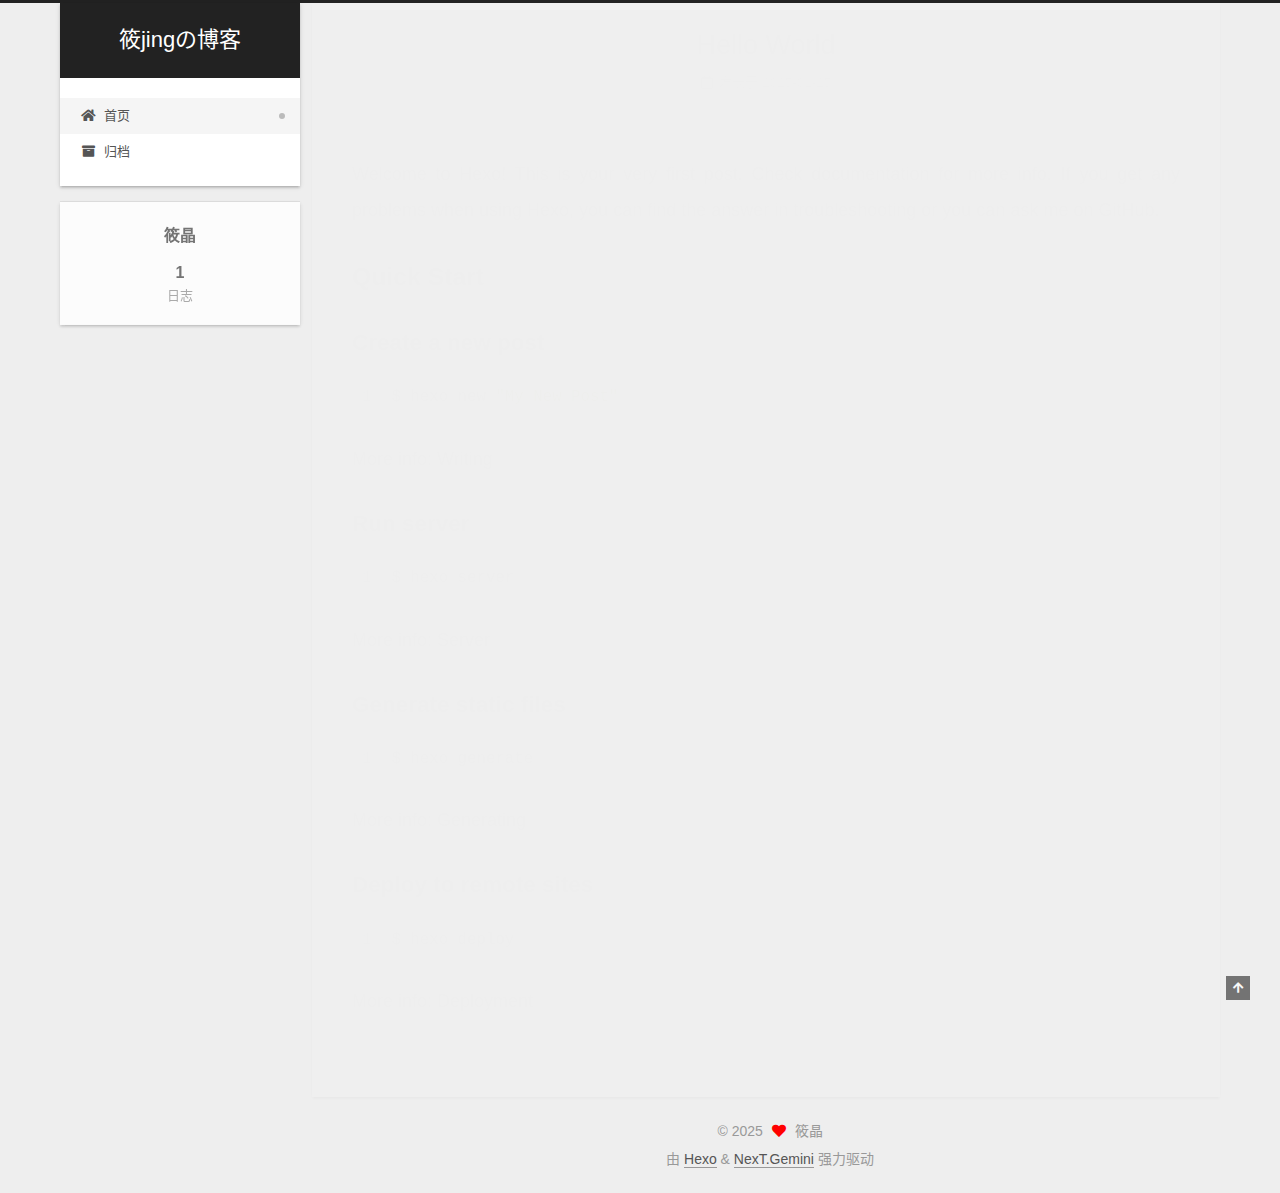
==== commit bc0fd013: "Site updated: 2025-01-25 17:46:49" ====
--- a/index.html
+++ b/index.html
@@ -21,11 +21,11 @@
   </script>
 
   <meta property="og:type" content="website">
-<meta property="og:title" content="ONLYSHEEPSEAN">
+<meta property="og:title" content="筱jingの博客">
 <meta property="og:url" content="http://example.com/index.html">
-<meta property="og:site_name" content="ONLYSHEEPSEAN">
+<meta property="og:site_name" content="筱jingの博客">
 <meta property="og:locale" content="zh_CN">
-<meta property="article:author" content="Tina">
+<meta property="article:author" content="筱晶">
 <meta name="twitter:card" content="summary">
 
 <link rel="canonical" href="http://example.com/">
@@ -41,7 +41,7 @@
   };
 </script>
 
-  <title>ONLYSHEEPSEAN</title>
+  <title>筱jingの博客</title>
   
 
 
@@ -92,7 +92,7 @@
 
     <a href="/" class="brand" rel="start">
       <span class="logo-line-before"><i></i></span>
-      <h1 class="site-title">ONLYSHEEPSEAN</h1>
+      <h1 class="site-title">筱jingの博客</h1>
       <span class="logo-line-after"><i></i></span>
     </a>
   </div>
@@ -149,12 +149,12 @@
 
     <span hidden itemprop="author" itemscope itemtype="http://schema.org/Person">
       <meta itemprop="image" content="/images/avatar.gif">
-      <meta itemprop="name" content="Tina">
+      <meta itemprop="name" content="筱晶">
       <meta itemprop="description" content="">
     </span>
 
     <span hidden itemprop="publisher" itemscope itemtype="http://schema.org/Organization">
-      <meta itemprop="name" content="ONLYSHEEPSEAN">
+      <meta itemprop="name" content="筱jingの博客">
     </span>
       <header class="post-header">
         <h2 class="post-title" itemprop="name headline">
@@ -269,7 +269,7 @@
 
       <div class="site-overview-wrap sidebar-panel">
         <div class="site-author motion-element" itemprop="author" itemscope itemtype="http://schema.org/Person">
-  <p class="site-author-name" itemprop="name">Tina</p>
+  <p class="site-author-name" itemprop="name">筱晶</p>
   <div class="site-description" itemprop="description"></div>
 </div>
 <div class="site-state-wrap motion-element">
@@ -309,7 +309,7 @@
   <span class="with-love">
     <i class="fa fa-heart"></i>
   </span>
-  <span class="author" itemprop="copyrightHolder">Tina</span>
+  <span class="author" itemprop="copyrightHolder">筱晶</span>
 </div>
   <div class="powered-by">由 <a href="https://hexo.io/" class="theme-link" rel="noopener" target="_blank">Hexo</a> & <a href="https://theme-next.org/" class="theme-link" rel="noopener" target="_blank">NexT.Gemini</a> 强力驱动
   </div>
--- a/css/main.css
+++ b/css/main.css
@@ -1168,7 +1168,7 @@
 }
 .links-of-author a::before,
 .links-of-author span.exturl::before {
-  background: #ffe80a;
+  background: #913d1d;
   border-radius: 50%;
   content: ' ';
   display: inline-block;
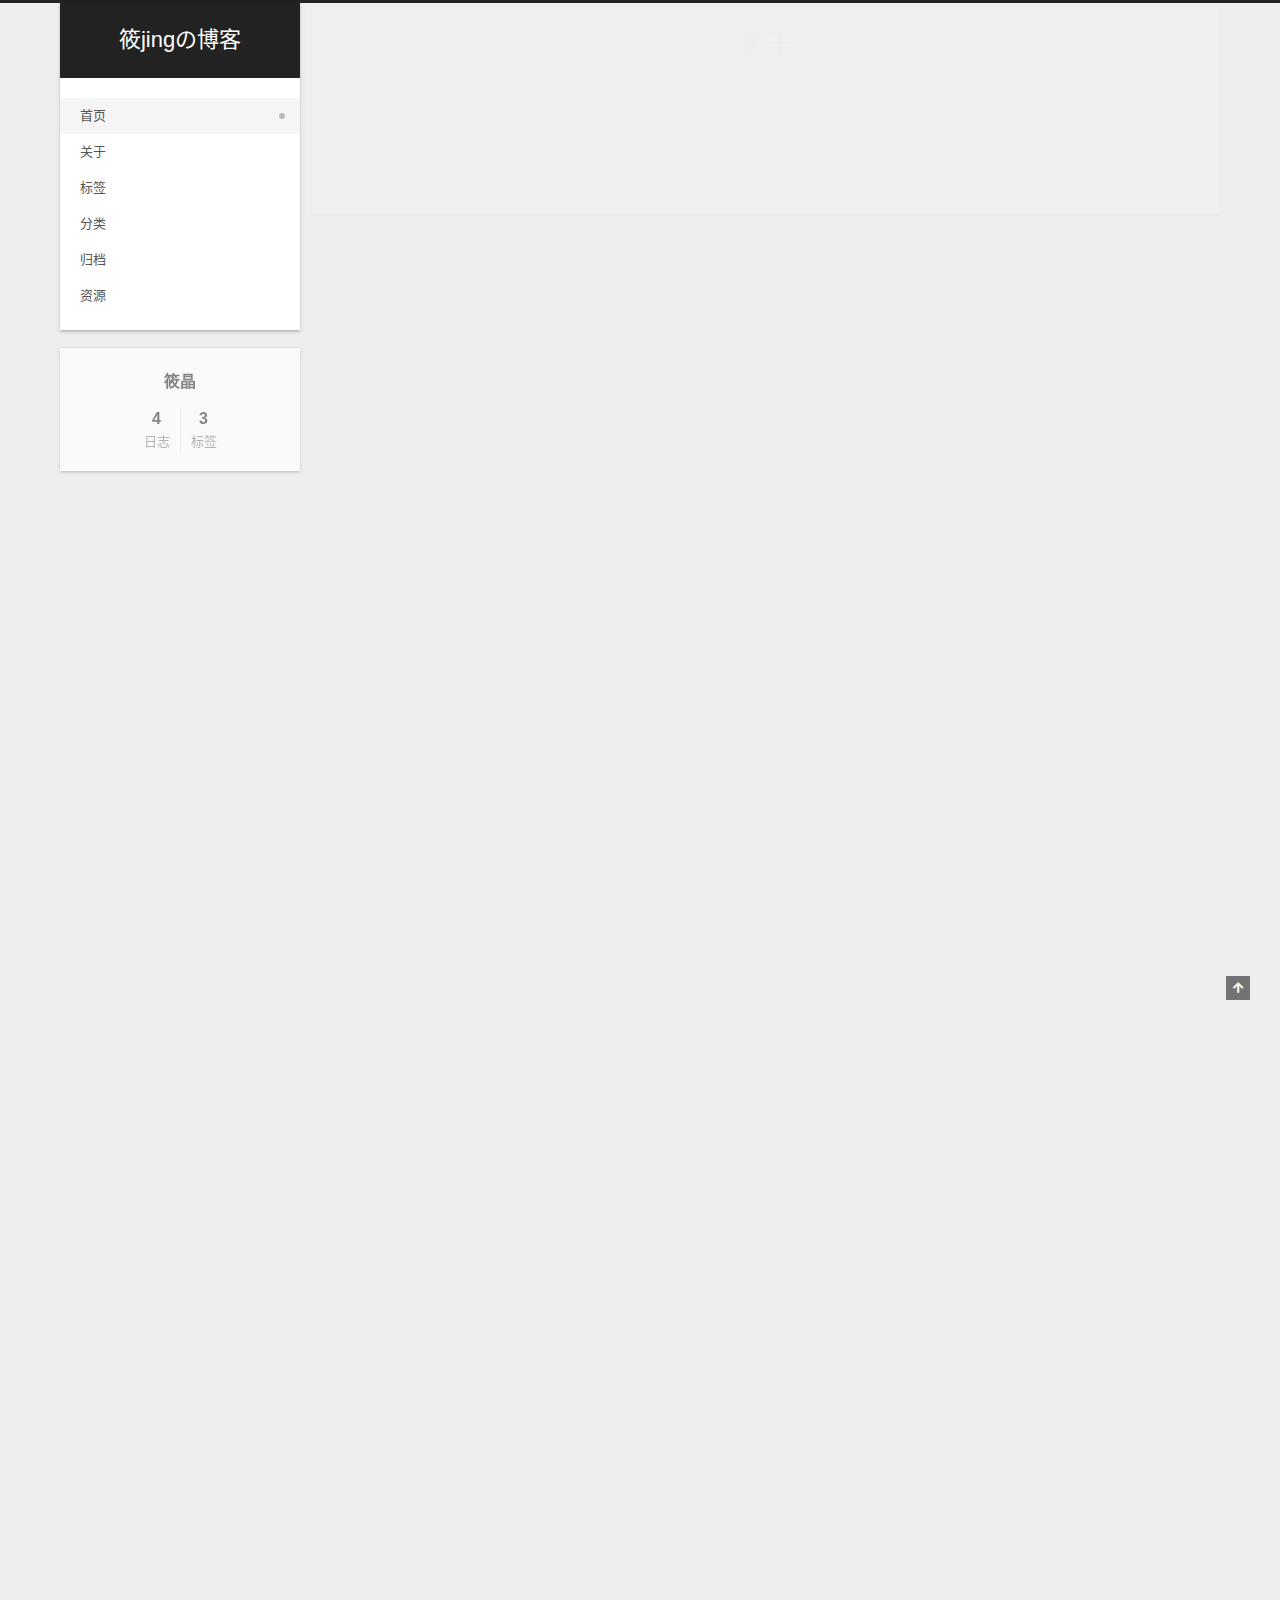
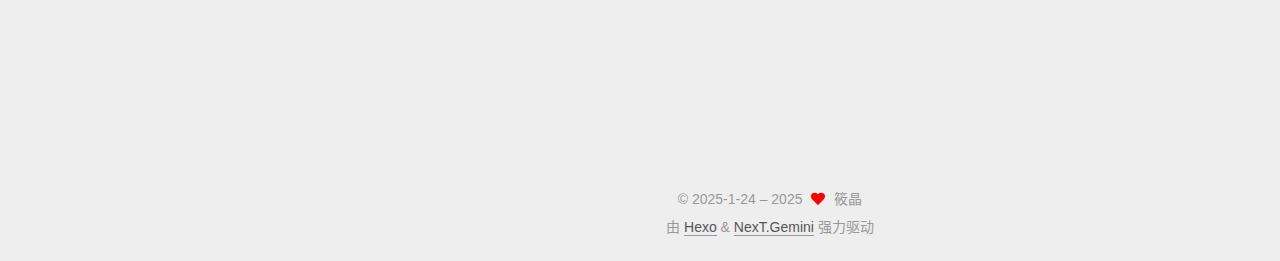
==== commit 0a2905a0: "Site updated: 2025-01-25 18:16:28" ====
--- a/index.html
+++ b/index.html
@@ -110,12 +110,32 @@
   <ul id="menu" class="main-menu menu">
         <li class="menu-item menu-item-home">
 
-    <a href="/" rel="section"><i class="fa fa-home fa-fw"></i>首页</a>
+    <a href="/" rel="section"><i class="home fa-fw"></i>首页</a>
+
+  </li>
+        <li class="menu-item menu-item-about">
+
+    <a href="/about/" rel="section"><i class="user fa-fw"></i>关于</a>
+
+  </li>
+        <li class="menu-item menu-item-tags">
+
+    <a href="/tags/" rel="section"><i class="tags fa-fw"></i>标签</a>
+
+  </li>
+        <li class="menu-item menu-item-categories">
+
+    <a href="/categories/" rel="section"><i class="th fa-fw"></i>分类</a>
 
   </li>
         <li class="menu-item menu-item-archives">
 
-    <a href="/archives/" rel="section"><i class="fa fa-archive fa-fw"></i>归档</a>
+    <a href="/archives/" rel="section"><i class="archive fa-fw"></i>归档</a>
+
+  </li>
+        <li class="menu-item menu-item-resources">
+
+    <a href="/resources/" rel="section"><i class="download fa-fw"></i>资源</a>
 
   </li>
   </ul>
@@ -141,6 +161,180 @@
 
           <div class="content index posts-expand">
             
+      
+  
+  
+  <article itemscope itemtype="http://schema.org/Article" class="post-block" lang="zh-CN">
+    <link itemprop="mainEntityOfPage" href="http://example.com/2025/01/25/pageabout/">
+
+    <span hidden itemprop="author" itemscope itemtype="http://schema.org/Person">
+      <meta itemprop="image" content="/images/avatar.gif">
+      <meta itemprop="name" content="筱晶">
+      <meta itemprop="description" content="">
+    </span>
+
+    <span hidden itemprop="publisher" itemscope itemtype="http://schema.org/Organization">
+      <meta itemprop="name" content="筱jingの博客">
+    </span>
+      <header class="post-header">
+        <h2 class="post-title" itemprop="name headline">
+          
+            <a href="/2025/01/25/pageabout/" class="post-title-link" itemprop="url">关于</a>
+        </h2>
+
+        <div class="post-meta">
+            <span class="post-meta-item">
+              <span class="post-meta-item-icon">
+                <i class="far fa-calendar"></i>
+              </span>
+              <span class="post-meta-item-text">发表于</span>
+              
+
+              <time title="创建时间：2025-01-25 18:00:11 / 修改时间：18:05:12" itemprop="dateCreated datePublished" datetime="2025-01-25T18:00:11+08:00">2025-01-25</time>
+            </span>
+
+          
+
+        </div>
+      </header>
+
+    
+    
+    
+    <div class="post-body" itemprop="articleBody">
+
+      
+          
+      
+    </div>
+
+    
+    
+    
+      <footer class="post-footer">
+        <div class="post-eof"></div>
+      </footer>
+  </article>
+  
+  
+  
+
+      
+  
+  
+  <article itemscope itemtype="http://schema.org/Article" class="post-block" lang="zh-CN">
+    <link itemprop="mainEntityOfPage" href="http://example.com/2025/01/25/pagetages/">
+
+    <span hidden itemprop="author" itemscope itemtype="http://schema.org/Person">
+      <meta itemprop="image" content="/images/avatar.gif">
+      <meta itemprop="name" content="筱晶">
+      <meta itemprop="description" content="">
+    </span>
+
+    <span hidden itemprop="publisher" itemscope itemtype="http://schema.org/Organization">
+      <meta itemprop="name" content="筱jingの博客">
+    </span>
+      <header class="post-header">
+        <h2 class="post-title" itemprop="name headline">
+          
+            <a href="/2025/01/25/pagetages/" class="post-title-link" itemprop="url">标签</a>
+        </h2>
+
+        <div class="post-meta">
+            <span class="post-meta-item">
+              <span class="post-meta-item-icon">
+                <i class="far fa-calendar"></i>
+              </span>
+              <span class="post-meta-item-text">发表于</span>
+              
+
+              <time title="创建时间：2025-01-25 17:59:59 / 修改时间：18:04:24" itemprop="dateCreated datePublished" datetime="2025-01-25T17:59:59+08:00">2025-01-25</time>
+            </span>
+
+          
+
+        </div>
+      </header>
+
+    
+    
+    
+    <div class="post-body" itemprop="articleBody">
+
+      
+          
+      
+    </div>
+
+    
+    
+    
+      <footer class="post-footer">
+        <div class="post-eof"></div>
+      </footer>
+  </article>
+  
+  
+  
+
+      
+  
+  
+  <article itemscope itemtype="http://schema.org/Article" class="post-block" lang="zh-CN">
+    <link itemprop="mainEntityOfPage" href="http://example.com/2025/01/25/pagecategories/">
+
+    <span hidden itemprop="author" itemscope itemtype="http://schema.org/Person">
+      <meta itemprop="image" content="/images/avatar.gif">
+      <meta itemprop="name" content="筱晶">
+      <meta itemprop="description" content="">
+    </span>
+
+    <span hidden itemprop="publisher" itemscope itemtype="http://schema.org/Organization">
+      <meta itemprop="name" content="筱jingの博客">
+    </span>
+      <header class="post-header">
+        <h2 class="post-title" itemprop="name headline">
+          
+            <a href="/2025/01/25/pagecategories/" class="post-title-link" itemprop="url">分类</a>
+        </h2>
+
+        <div class="post-meta">
+            <span class="post-meta-item">
+              <span class="post-meta-item-icon">
+                <i class="far fa-calendar"></i>
+              </span>
+              <span class="post-meta-item-text">发表于</span>
+              
+
+              <time title="创建时间：2025-01-25 17:59:50 / 修改时间：18:03:26" itemprop="dateCreated datePublished" datetime="2025-01-25T17:59:50+08:00">2025-01-25</time>
+            </span>
+
+          
+
+        </div>
+      </header>
+
+    
+    
+    
+    <div class="post-body" itemprop="articleBody">
+
+      
+          
+      
+    </div>
+
+    
+    
+    
+      <footer class="post-footer">
+        <div class="post-eof"></div>
+      </footer>
+  </article>
+  
+  
+  
+
       
   
   
@@ -277,10 +471,14 @@
       <div class="site-state-item site-state-posts">
           <a href="/archives/">
         
-          <span class="site-state-item-count">1</span>
+          <span class="site-state-item-count">4</span>
           <span class="site-state-item-name">日志</span>
         </a>
       </div>
+      <div class="site-state-item site-state-tags">
+        <span class="site-state-item-count">3</span>
+        <span class="site-state-item-name">标签</span>
+      </div>
   </nav>
 </div>
 
@@ -304,7 +502,7 @@
 
 <div class="copyright">
   
-  &copy; 
+  &copy; 2025-1-24 – 
   <span itemprop="copyrightYear">2025</span>
   <span class="with-love">
     <i class="fa fa-heart"></i>
--- a/css/main.css
+++ b/css/main.css
@@ -1168,7 +1168,7 @@
 }
 .links-of-author a::before,
 .links-of-author span.exturl::before {
-  background: #913d1d;
+  background: #ff5e46;
   border-radius: 50%;
   content: ' ';
   display: inline-block;
